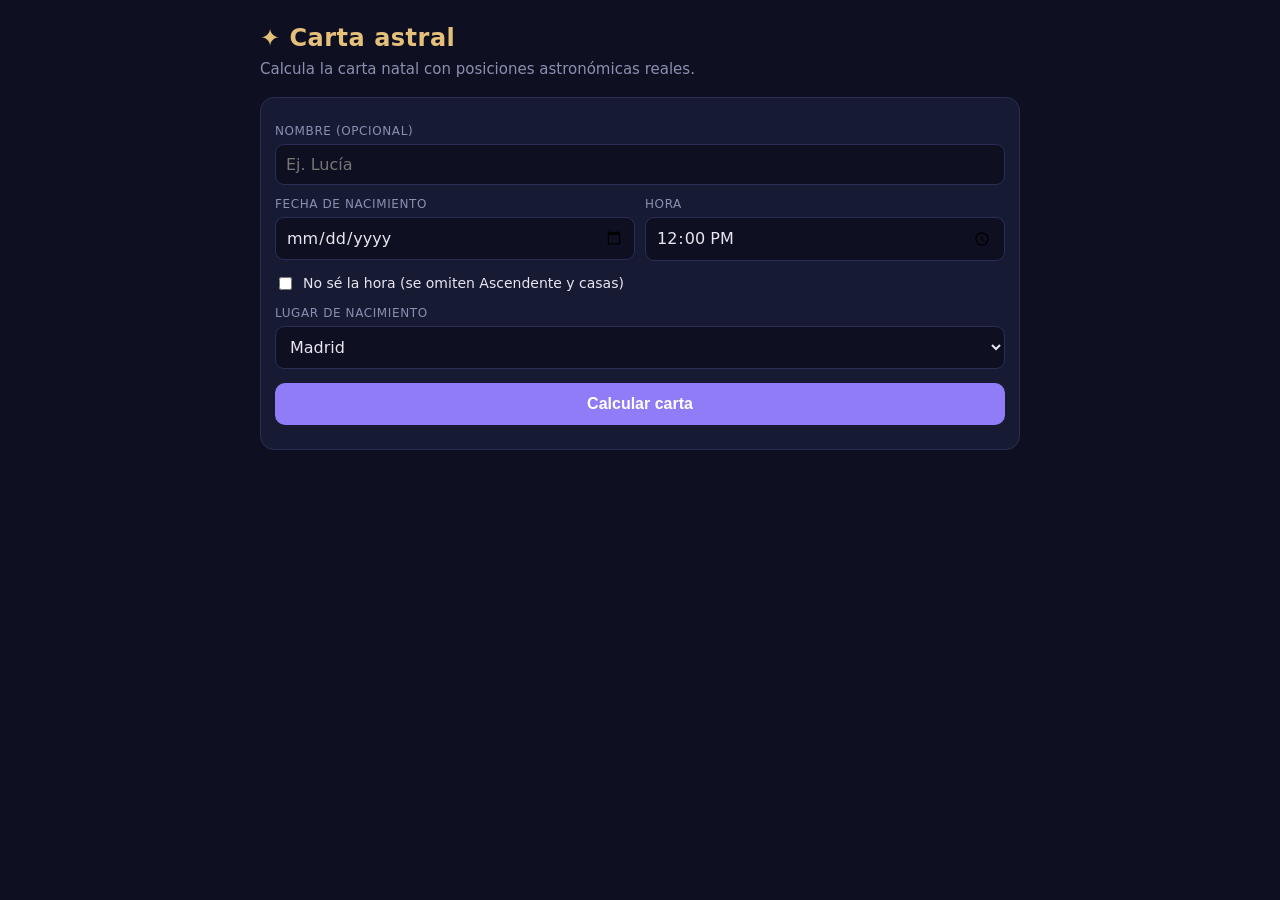
==== carta-astral/index.html @ 79985db4 "Añadir app de carta astral en /carta-astral Página estática autocontenida: cálculo de planetas, casa" ====
<!DOCTYPE html>
<html lang="es">
<head>
<meta charset="utf-8">
<meta name="viewport" content="width=device-width, initial-scale=1">
<title>Carta astral</title>
<style>
:root{--bg:#0e1022;--panel:#171a33;--line:#2a2e55;--text:#e8e6f0;--muted:#8b8fb0;--gold:#e5c07b;--accent:#8f7cf6}
*{box-sizing:border-box}
body{margin:0;background:var(--bg);color:var(--text);font:15px/1.5 system-ui,-apple-system,"Segoe UI",sans-serif;padding:16px 14px 40px}
.wrap{max-width:760px;margin:0 auto}
h1{font-size:24px;margin:4px 0 2px;color:var(--gold);letter-spacing:.5px}
.sub{color:var(--muted);margin:0 0 16px}
.card{background:var(--panel);border:1px solid var(--line);border-radius:14px;padding:14px;margin-bottom:14px}
label{display:block;font-size:12px;color:var(--muted);margin:10px 0 4px;text-transform:uppercase;letter-spacing:.6px}
input,select{width:100%;background:#0e1022;color:var(--text);border:1px solid var(--line);border-radius:9px;padding:10px;font-size:16px;font-family:inherit}
.row{display:grid;grid-template-columns:1fr 1fr;gap:10px}
.row3{display:grid;grid-template-columns:1fr 1fr 1fr;gap:10px}
.chk{display:flex;align-items:center;gap:8px;margin-top:12px;color:var(--text);font-size:14px;text-transform:none;letter-spacing:0}
.chk input{width:auto}
button{background:var(--accent);color:#fff;border:0;border-radius:10px;padding:12px 16px;font-size:16px;font-weight:600;width:100%;margin-top:14px;cursor:pointer}
button.ghost{background:transparent;border:1px solid var(--line);color:var(--text);font-weight:500;margin-top:8px}
.err{color:#ff8f8f;margin-top:10px;font-size:14px}
#out{display:none}
svg{width:100%;height:auto;display:block}
h2{font-size:15px;color:var(--gold);margin:0 0 8px;text-transform:uppercase;letter-spacing:.8px}
.big3{display:grid;gap:10px}
.big3 div b{color:var(--gold)}
table{width:100%;border-collapse:collapse;font-size:14px}
td,th{padding:6px 4px;border-bottom:1px solid var(--line);text-align:left}
th{color:var(--muted);font-weight:500;font-size:12px}
.g{font-family:"Segoe UI Symbol","Apple Symbols","Noto Sans Symbols","Noto Sans Symbols 2",system-ui,sans-serif;font-size:18px;color:var(--gold)}
.note{color:var(--muted);font-size:13px}
.ai h3{color:var(--gold);font-size:15px;margin:16px 0 4px}
.ai p{margin:0 0 8px}
.ai strong{color:#fff}
button:disabled{opacity:.6;cursor:default}
.asp{display:flex;justify-content:space-between;padding:5px 0;border-bottom:1px solid var(--line);font-size:14px}
</style>
</head>
<body>
<div class="wrap">
  <h1>✦ Carta astral</h1>
  <p class="sub">Calcula la carta natal con posiciones astronómicas reales.</p>

  <form id="f" class="card" autocomplete="off">
    <label for="name">Nombre (opcional)</label>
    <input id="name" type="text" placeholder="Ej. Lucía">
    <div class="row">
      <div><label for="date">Fecha de nacimiento</label><input id="date" type="date" required></div>
      <div><label for="time">Hora</label><input id="time" type="time" value="12:00"></div>
    </div>
    <label class="chk"><input id="notime" type="checkbox"> No sé la hora (se omiten Ascendente y casas)</label>
    <label for="city">Lugar de nacimiento</label>
    <select id="city"></select>
    <div id="manual" style="display:none">
      <div class="row3">
        <div><label for="lat">Latitud</label><input id="lat" type="number" step="any" placeholder="40.4168"></div>
        <div><label for="lon">Longitud</label><input id="lon" type="number" step="any" placeholder="-3.7038"></div>
        <div><label for="tz">Zona horaria</label><input id="tz" type="text" value="Europe/Madrid"></div>
      </div>
      <p class="note">Latitud/longitud en grados decimales (Este y Norte positivos). Zona horaria en formato IANA, p. ej. America/Mexico_City.</p>
    </div>
    <button type="submit">Calcular carta</button>
    <div id="err" class="err"></div>
  </form>

  <div id="out">
    <div class="card"><h2 id="title">Carta natal</h2><div id="meta" class="note"></div><div id="wheel"></div></div>
    <div class="card"><h2>Lo esencial</h2><div id="big3" class="big3"></div></div>
    <div class="card"><h2>Planetas</h2><div id="ptable"></div></div>
    <div class="card" id="hcard"><h2>Casas (Placidus)</h2><div id="htable"></div></div>
    <div class="card"><h2>Aspectos</h2><div id="aspects"></div></div>
    <div class="card" id="aicard" style="display:none">
      <h2>✦ Interpretación de Claude</h2>
      <div id="aitext" class="ai"></div>
      <button id="aibtn" type="button">Interpretar mi carta con Claude</button>
      <p class="note">Texto generado por IA a partir de las posiciones calculadas. Orientativo y de entretenimiento.</p>
    </div>
    <button class="ghost" id="copy" type="button">Copiar resumen</button>
    <p class="note" style="margin-top:14px">Hecho con efemérides astronómicas (Astronomy Engine). Nodo norte medio. Como entretenimiento: las interpretaciones son orientativas.</p>
  </div>
</div>

<script>
/*
 MIT


    Astronomy library for JavaScript (browser and Node.js).
    https://github.com/cosinekitty/astronomy

    MIT License

    Copyright (c) 2019-2023 Don Cross <cosinekitty@gmail.com>

    Permission is hereby granted, free of charge, to any person obtaining a copy
    of this software and associated documentation files (the "Software"), to deal
    in the Software without restriction, including without limitation the rights
    to use, copy, modify, merge, publish, distribute, sublicense, and/or sell
    copies of the Software, and to permit persons to whom the Software is
    furnished to do so, subject to the following conditions:

    The above copyright notice and this permission notice shall be included in all
    copies or substantial portions of the Software.

    THE SOFTWARE IS PROVIDED "AS IS", WITHOUT WARRANTY OF ANY KIND, EXPRESS OR
    IMPLIED, INCLUDING BUT NOT LIMITED TO THE WARRANTIES OF MERCHANTABILITY,
    FITNESS FOR A PARTICULAR PURPOSE AND NONINFRINGEMENT. IN NO EVENT SHALL THE
    AUTHORS OR COPYRIGHT HOLDERS BE LIABLE FOR ANY CLAIM, DAMAGES OR OTHER
    LIABILITY, WHETHER IN AN ACTION OF CONTRACT, TORT OR OTHERWISE, ARISING FROM,
    OUT OF OR IN CONNECTION WITH THE SOFTWARE OR THE USE OR OTHER DEALINGS IN THE
    SOFTWARE.
*/
var $jscomp=$jscomp||{};$jscomp.scope={};$jscomp.createTemplateTagFirstArg=function(r){return r.raw=r};$jscomp.createTemplateTagFirstArgWithRaw=function(r,u){r.raw=u;return r};$jscomp.arrayIteratorImpl=function(r){var u=0;return function(){return u<r.length?{done:!1,value:r[u++]}:{done:!0}}};$jscomp.arrayIterator=function(r){return{next:$jscomp.arrayIteratorImpl(r)}};$jscomp.makeIterator=function(r){var u="undefined"!=typeof Symbol&&Symbol.iterator&&r[Symbol.iterator];return u?u.call(r):$jscomp.arrayIterator(r)};
$jscomp.getGlobal=function(r){r=["object"==typeof globalThis&&globalThis,r,"object"==typeof window&&window,"object"==typeof self&&self,"object"==typeof global&&global];for(var u=0;u<r.length;++u){var e=r[u];if(e&&e.Math==Math)return e}throw Error("Cannot find global object");};$jscomp.global=$jscomp.getGlobal(this);$jscomp.ASSUME_ES5=!1;$jscomp.ASSUME_NO_NATIVE_MAP=!1;$jscomp.ASSUME_NO_NATIVE_SET=!1;$jscomp.SIMPLE_FROUND_POLYFILL=!1;$jscomp.ISOLATE_POLYFILLS=!1;$jscomp.FORCE_POLYFILL_PROMISE=!1;
$jscomp.FORCE_POLYFILL_PROMISE_WHEN_NO_UNHANDLED_REJECTION=!1;$jscomp.defineProperty=$jscomp.ASSUME_ES5||"function"==typeof Object.defineProperties?Object.defineProperty:function(r,u,e){if(r==Array.prototype||r==Object.prototype)return r;r[u]=e.value;return r};$jscomp.IS_SYMBOL_NATIVE="function"===typeof Symbol&&"symbol"===typeof Symbol("x");$jscomp.TRUST_ES6_POLYFILLS=!$jscomp.ISOLATE_POLYFILLS||$jscomp.IS_SYMBOL_NATIVE;$jscomp.polyfills={};$jscomp.propertyToPolyfillSymbol={};
$jscomp.POLYFILL_PREFIX="$jscp$";var $jscomp$lookupPolyfilledValue=function(r,u){var e=$jscomp.propertyToPolyfillSymbol[u];if(null==e)return r[u];e=r[e];return void 0!==e?e:r[u]};$jscomp.polyfill=function(r,u,e,C){u&&($jscomp.ISOLATE_POLYFILLS?$jscomp.polyfillIsolated(r,u,e,C):$jscomp.polyfillUnisolated(r,u,e,C))};
$jscomp.polyfillUnisolated=function(r,u,e,C){e=$jscomp.global;r=r.split(".");for(C=0;C<r.length-1;C++){var A=r[C];if(!(A in e))return;e=e[A]}r=r[r.length-1];C=e[r];u=u(C);u!=C&&null!=u&&$jscomp.defineProperty(e,r,{configurable:!0,writable:!0,value:u})};
$jscomp.polyfillIsolated=function(r,u,e,C){var A=r.split(".");r=1===A.length;C=A[0];C=!r&&C in $jscomp.polyfills?$jscomp.polyfills:$jscomp.global;for(var w=0;w<A.length-1;w++){var Q=A[w];if(!(Q in C))return;C=C[Q]}A=A[A.length-1];e=$jscomp.IS_SYMBOL_NATIVE&&"es6"===e?C[A]:null;u=u(e);null!=u&&(r?$jscomp.defineProperty($jscomp.polyfills,A,{configurable:!0,writable:!0,value:u}):u!==e&&(void 0===$jscomp.propertyToPolyfillSymbol[A]&&($jscomp.propertyToPolyfillSymbol[A]=$jscomp.IS_SYMBOL_NATIVE?$jscomp.global.Symbol(A):
$jscomp.POLYFILL_PREFIX+A),$jscomp.defineProperty(C,$jscomp.propertyToPolyfillSymbol[A],{configurable:!0,writable:!0,value:u})))};$jscomp.polyfill("Math.log10",function(r){return r?r:function(u){return Math.log(u)/Math.LN10}},"es6","es3");$jscomp.polyfill("Number.isFinite",function(r){return r?r:function(u){return"number"!==typeof u?!1:!isNaN(u)&&Infinity!==u&&-Infinity!==u}},"es6","es3");
$jscomp.polyfill("Math.hypot",function(r){return r?r:function(u){if(2>arguments.length)return arguments.length?Math.abs(arguments[0]):0;var e,C,A;for(e=A=0;e<arguments.length;e++)A=Math.max(A,Math.abs(arguments[e]));if(1E100<A||1E-100>A){if(!A)return A;for(e=C=0;e<arguments.length;e++){var w=Number(arguments[e])/A;C+=w*w}return Math.sqrt(C)*A}for(e=C=0;e<arguments.length;e++)w=Number(arguments[e]),C+=w*w;return Math.sqrt(C)}},"es6","es3");
$jscomp.polyfill("Number.MAX_SAFE_INTEGER",function(){return 9007199254740991},"es6","es3");$jscomp.polyfill("Number.isInteger",function(r){return r?r:function(u){return Number.isFinite(u)?u===Math.floor(u):!1}},"es6","es3");$jscomp.polyfill("Number.isSafeInteger",function(r){return r?r:function(u){return Number.isInteger(u)&&Math.abs(u)<=Number.MAX_SAFE_INTEGER}},"es6","es3");
$jscomp.polyfill("Math.cbrt",function(r){return r?r:function(u){if(0===u)return u;u=Number(u);var e=Math.pow(Math.abs(u),1/3);return 0>u?-e:e}},"es6","es3");
(function(r){"object"===typeof exports&&"undefined"!==typeof module?module.exports=r():"function"===typeof define&&define.amd?define([],r):("undefined"!==typeof window?window:"undefined"!==typeof global?global:"undefined"!==typeof self?self:this).Astronomy=r()})(function(){return function(){function r(u,e,C){function A(N,T){if(!e[N]){if(!u[N]){var ka="function"==typeof require&&require;if(!T&&ka)return ka(N,!0);if(w)return w(N,!0);T=Error("Cannot find module '"+N+"'");throw T.code="MODULE_NOT_FOUND",
T;}T=e[N]={exports:{}};u[N][0].call(T.exports,function(sa){return A(u[N][1][sa]||sa)},T,T.exports,r,u,e,C)}return e[N].exports}for(var w="function"==typeof require&&require,Q=0;Q<C.length;Q++)A(C[Q]);return A}return r}()({1:[function(r,u,e){function C(a){switch(a){case m.Sun:return 2.959122082855911E-4;case m.Mercury:return 4.912547451450812E-11;case m.Venus:return 7.243452486162703E-10;case m.Earth:return 8.887692390113509E-10;case m.Moon:return 1.093189565989891E-11;case m.EMB:return 8.997011346712498E-10;
case m.Mars:return 9.549535105779258E-11;case m.Jupiter:return 2.825345909524226E-7;case m.Saturn:return 8.459715185680659E-8;case m.Uranus:return 1.292024916781969E-8;case m.Neptune:return 1.524358900784276E-8;case m.Pluto:return 2.18869976542597E-12;default:throw"Do not know mass product for body: "+a;}}function A(a){if(!0!==a&&!1!==a)throw console.trace(),"Value is not boolean: "+a;return a}function w(a){if(!Number.isFinite(a))throw console.trace(),"Value is not a finite number: "+a;return a}function Q(a){return a-
Math.floor(a)}function N(a,b){var c=a.x*a.x+a.y*a.y+a.z*a.z;if(1E-8>Math.abs(c))throw"AngleBetween: first vector is too short.";var d=b.x*b.x+b.y*b.y+b.z*b.z;if(1E-8>Math.abs(d))throw"AngleBetween: second vector is too short.";a=(a.x*b.x+a.y*b.y+a.z*b.z)/Math.sqrt(c*d);return-1>=a?180:1<=a?0:e.RAD2DEG*Math.acos(a)}function T(a){a=ld.indexOf(a);return 0<=a?md[a]:null}function ka(a){return(a=T(a))&&0<a.dist?a:null}function sa(a){var b=2E3+(a-14)/365.24217;if(-500>b)return a=(b-1820)/100,-20+32*a*a;
if(500>b){a=b/100;b=a*a;var c=a*b;return 10583.6-1014.41*a+33.78311*b-5.952053*c-.1798452*b*b+.022174192*b*c+.0090316521*c*c}if(1600>b)return a=(b-1E3)/100,b=a*a,c=a*b,1574.2-556.01*a+71.23472*b+.319781*c-.8503463*b*b-.005050998*b*c+.0083572073*c*c;if(1700>b)return a=b-1600,b=a*a,120-.9808*a-.01532*b+a*b/7129;if(1800>b)return a=b-1700,b=a*a,8.83+.1603*a-.0059285*b+1.3336E-4*a*b-b*b/1174E3;if(1860>b){a=b-1800;b=a*a;c=a*b;var d=b*b;return 13.72-.332447*a+.0068612*b+.0041116*c-3.7436E-4*d+1.21272E-5*
b*c-1.699E-7*c*c+8.75E-10*c*d}if(1900>b)return a=b-1860,b=a*a,c=a*b,7.62+.5737*a-.251754*b+.01680668*c-4.473624E-4*b*b+b*c/233174;if(1920>b)return a=b-1900,b=a*a,-2.79+1.494119*a-.0598939*b+.0061966*a*b-1.97E-4*b*b;if(1941>b)return a=b-1920,b=a*a,21.2+.84493*a-.0761*b+.0020936*a*b;if(1961>b)return a=b-1950,b=a*a,29.07+.407*a-b/233+a*b/2547;if(1986>b)return a=b-1975,b=a*a,45.45+1.067*a-b/260-a*b/718;if(2005>b)return a=b-2E3,b=a*a,c=a*b,63.86+.3345*a-.060374*b+.0017275*c+6.51814E-4*b*b+2.373599E-5*
b*c;if(2050>b)return a=b-2E3,62.92+.32217*a+.005589*a*a;if(2150>b)return a=(b-1820)/100,-20+32*a*a-.5628*(2150-b);a=(b-1820)/100;return-20+32*a*a}function Vb(a){return a+Wb(a)/86400}function v(a){return a instanceof O?a:new O(a)}function Xb(a){a=a.tt/36525;return(((((-4.34E-8*a-5.76E-7)*a+.0020034)*a-1.831E-4)*a-46.836769)*a+84381.406)/3600}function da(a){if(!$a||1E-6<Math.abs($a.tt-a.tt)){var b=a.tt/36525;var c=(1287104.79305+1.295965810481E8*b)%1296E3*4.84813681109536E-6;var d=(335779.526232+1.7395272628478E9*
b)%1296E3*4.84813681109536E-6,f=(450160.398036-6962890.5431*b)%1296E3*4.84813681109536E-6,g=Math.sin(f),h=Math.cos(f),l=(-172064161-174666*b)*g+33386*h,k=(92052331+9086*b)*h+15377*g;h=2*(d-(1072260.70369+1.602961601209E9*b)%1296E3*4.84813681109536E-6+f);g=Math.sin(h);h=Math.cos(h);l+=(-13170906-1675*b)*g-13696*h;k+=(5730336-3015*b)*h-4587*g;h=2*(d+f);g=Math.sin(h);h=Math.cos(h);l+=(-2276413-234*b)*g+2796*h;k+=(978459-485*b)*h+1374*g;h=2*f;g=Math.sin(h);h=Math.cos(h);l+=(2074554+207*b)*g-698*h;k+=
(-897492+470*b)*h-291*g;g=Math.sin(c);h=Math.cos(c);c=-1.35E-4+1E-7*(l+((1475877-3633*b)*g+11817*h));b=3.88E-4+1E-7*(k+((73871-184*b)*h-1924*g));g=Xb(a);$a={tt:a.tt,dpsi:c,deps:b,ee:c*Math.cos(g*e.DEG2RAD)/15,mobl:g,tobl:g+b/3600}}return $a}function Yb(a,b){var c=a*e.DEG2RAD;a=Math.cos(c);c=Math.sin(c);return[b[0],b[1]*a-b[2]*c,b[1]*c+b[2]*a]}function ea(a){function b(D,G,P,fa){for(var L=[],ta=0;ta<=G-D;++ta){var ua=L,ub=ua.push,vb,Zb=P,nd=fa,$b=[];for(vb=0;vb<=nd-Zb;++vb)$b.push(0);ub.call(ua,{min:Zb,
array:$b})}return{min:D,array:L}}function c(D,G,P){D=D.array[G-D.min];return D.array[P-D.min]}function d(D,G,P){D=y.array[D-y.min];D.array[G-D.min]=P}function f(D,G,P){D=x.array[D-x.min];D.array[G-D.min]=P}function g(D,G,P,fa,L){L(D*P-G*fa,G*P+D*fa)}function h(D){return Math.sin(U*D)}function l(D,G,P,fa){var L={x:1,y:0};D=[0,D,G,P,fa];for(G=1;4>=G;++G)0!==D[G]&&g(L.x,L.y,c(y,D[G],G),c(x,D[G],G),function(ta,ua){return L.x=ta,L.y=ua});return L}function k(D,G,P,fa,L,ta,ua,ub){L=l(L,ta,ua,ub);q+=D*L.y;
t+=G*L.y;ab+=P*L.x;va+=fa*L.x}++e.CalcMoonCount;a=a.tt/36525;var n,p,q,t,y=b(-6,6,1,4),x=b(-6,6,1,4);var z=a*a;var ab=t=q=0;var va=3422.7;var la=h(.19833+.05611*a);var ha=h(.27869+.04508*a);var V=h(.16827-.36903*a);var ba=h(.34734-5.37261*a);var La=h(.10498-5.37899*a);var bb=h(.42681-.41855*a),od=h(.14943-5.37511*a);var cb=.84*la+.31*ha+14.27*V+7.26*ba+.28*La+.24*bb;var wb=2.94*la+.31*ha+14.27*V+9.34*ba+1.12*La+.83*bb;var db=-6.4*la-1.89*bb;ha=.21*la+.31*ha+14.27*V-88.7*ba-15.3*La+.24*bb-1.86*od;
V=cb-db;la=-3.332E-6*h(.59734-5.37261*a)-5.39E-7*h(.35498-5.37899*a)-6.4E-8*h(.39943-5.37511*a);cb=U*Q(.60643382+1336.85522467*a-3.13E-6*z)+cb/ia;wb=U*Q(.37489701+1325.55240982*a+2.565E-5*z)+wb/ia;db=U*Q(.99312619+99.99735956*a-4.4E-7*z)+db/ia;ha=U*Q(.25909118+1342.2278298*a-8.92E-6*z)+ha/ia;La=U*Q(.82736186+1236.85308708*a-3.97E-6*z)+V/ia;for(n=1;4>=n;++n){switch(n){case 1:V=wb;z=4;ba=1.000002208;break;case 2:V=db;z=3;ba=.997504612-.002495388*a;break;case 3:V=ha;z=4;ba=1.000002708+139.978*la;break;
case 4:V=La;z=6;ba=1;break;default:throw"Internal error: I = "+n;}d(0,n,1);d(1,n,Math.cos(V)*ba);f(0,n,0);f(1,n,Math.sin(V)*ba);for(p=2;p<=z;++p)g(c(y,p-1,n),c(x,p-1,n),c(y,1,n),c(x,1,n),function(D,G){return d(p,n,D),f(p,n,G)});for(p=1;p<=z;++p)d(-p,n,c(y,p,n)),f(-p,n,-c(x,p,n))}k(13.902,14.06,-.001,.2607,0,0,0,4);k(.403,-4.01,.394,.0023,0,0,0,3);k(2369.912,2373.36,.601,28.2333,0,0,0,2);k(-125.154,-112.79,-.725,-.9781,0,0,0,1);k(1.979,6.98,-.445,.0433,1,0,0,4);k(191.953,192.72,.029,3.0861,1,0,0,2);
k(-8.466,-13.51,.455,-.1093,1,0,0,1);k(22639.5,22609.07,.079,186.5398,1,0,0,0);k(18.609,3.59,-.094,.0118,1,0,0,-1);k(-4586.465,-4578.13,-.077,34.3117,1,0,0,-2);k(3.215,5.44,.192,-.0386,1,0,0,-3);k(-38.428,-38.64,.001,.6008,1,0,0,-4);k(-.393,-1.43,-.092,.0086,1,0,0,-6);k(-.289,-1.59,.123,-.0053,0,1,0,4);k(-24.42,-25.1,.04,-.3,0,1,0,2);k(18.023,17.93,.007,.1494,0,1,0,1);k(-668.146,-126.98,-1.302,-.3997,0,1,0,0);k(.56,.32,-.001,-.0037,0,1,0,-1);k(-165.145,-165.06,.054,1.9178,0,1,0,-2);k(-1.877,-6.46,
-.416,.0339,0,1,0,-4);k(.213,1.02,-.074,.0054,2,0,0,4);k(14.387,14.78,-.017,.2833,2,0,0,2);k(-.586,-1.2,.054,-.01,2,0,0,1);k(769.016,767.96,.107,10.1657,2,0,0,0);k(1.75,2.01,-.018,.0155,2,0,0,-1);k(-211.656,-152.53,5.679,-.3039,2,0,0,-2);k(1.225,.91,-.03,-.0088,2,0,0,-3);k(-30.773,-34.07,-.308,.3722,2,0,0,-4);k(-.57,-1.4,-.074,.0109,2,0,0,-6);k(-2.921,-11.75,.787,-.0484,1,1,0,2);k(1.267,1.52,-.022,.0164,1,1,0,1);k(-109.673,-115.18,.461,-.949,1,1,0,0);k(-205.962,-182.36,2.056,1.4437,1,1,0,-2);k(.233,
.36,.012,-.0025,1,1,0,-3);k(-4.391,-9.66,-.471,.0673,1,1,0,-4);k(.283,1.53,-.111,.006,1,-1,0,4);k(14.577,31.7,-1.54,.2302,1,-1,0,2);k(147.687,138.76,.679,1.1528,1,-1,0,0);k(-1.089,.55,.021,0,1,-1,0,-1);k(28.475,23.59,-.443,-.2257,1,-1,0,-2);k(-.276,-.38,-.006,-.0036,1,-1,0,-3);k(.636,2.27,.146,-.0102,1,-1,0,-4);k(-.189,-1.68,.131,-.0028,0,2,0,2);k(-7.486,-.66,-.037,-.0086,0,2,0,0);k(-8.096,-16.35,-.74,.0918,0,2,0,-2);k(-5.741,-.04,0,-9E-4,0,0,2,2);k(.255,0,0,0,0,0,2,1);k(-411.608,-.2,0,-.0124,0,0,
2,0);k(.584,.84,0,.0071,0,0,2,-1);k(-55.173,-52.14,0,-.1052,0,0,2,-2);k(.254,.25,0,-.0017,0,0,2,-3);k(.025,-1.67,0,.0031,0,0,2,-4);k(1.06,2.96,-.166,.0243,3,0,0,2);k(36.124,50.64,-1.3,.6215,3,0,0,0);k(-13.193,-16.4,.258,-.1187,3,0,0,-2);k(-1.187,-.74,.042,.0074,3,0,0,-4);k(-.293,-.31,-.002,.0046,3,0,0,-6);k(-.29,-1.45,.116,-.0051,2,1,0,2);k(-7.649,-10.56,.259,-.1038,2,1,0,0);k(-8.627,-7.59,.078,-.0192,2,1,0,-2);k(-2.74,-2.54,.022,.0324,2,1,0,-4);k(1.181,3.32,-.212,.0213,2,-1,0,2);k(9.703,11.67,-.151,
.1268,2,-1,0,0);k(-.352,-.37,.001,-.0028,2,-1,0,-1);k(-2.494,-1.17,-.003,-.0017,2,-1,0,-2);k(.36,.2,-.012,-.0043,2,-1,0,-4);k(-1.167,-1.25,.008,-.0106,1,2,0,0);k(-7.412,-6.12,.117,.0484,1,2,0,-2);k(-.311,-.65,-.032,.0044,1,2,0,-4);k(.757,1.82,-.105,.0112,1,-2,0,2);k(2.58,2.32,.027,.0196,1,-2,0,0);k(2.533,2.4,-.014,-.0212,1,-2,0,-2);k(-.344,-.57,-.025,.0036,0,3,0,-2);k(-.992,-.02,0,0,1,0,2,2);k(-45.099,-.02,0,-.001,1,0,2,0);k(-.179,-9.52,0,-.0833,1,0,2,-2);k(-.301,-.33,0,.0014,1,0,2,-4);k(-6.382,-3.37,
0,-.0481,1,0,-2,2);k(39.528,85.13,0,-.7136,1,0,-2,0);k(9.366,.71,0,-.0112,1,0,-2,-2);k(.202,.02,0,0,1,0,-2,-4);k(.415,.1,0,.0013,0,1,2,0);k(-2.152,-2.26,0,-.0066,0,1,2,-2);k(-1.44,-1.3,0,.0014,0,1,-2,2);k(.384,-.04,0,0,0,1,-2,-2);k(1.938,3.6,-.145,.0401,4,0,0,0);k(-.952,-1.58,.052,-.013,4,0,0,-2);k(-.551,-.94,.032,-.0097,3,1,0,0);k(-.482,-.57,.005,-.0045,3,1,0,-2);k(.681,.96,-.026,.0115,3,-1,0,0);k(-.297,-.27,.002,-9E-4,2,2,0,-2);k(.254,.21,-.003,0,2,-2,0,-2);k(-.25,-.22,.004,.0014,1,3,0,-2);k(-3.996,
0,0,4E-4,2,0,2,0);k(.557,-.75,0,-.009,2,0,2,-2);k(-.459,-.38,0,-.0053,2,0,-2,2);k(-1.298,.74,0,4E-4,2,0,-2,0);k(.538,1.14,0,-.0141,2,0,-2,-2);k(.263,.02,0,0,1,1,2,0);k(.426,.07,0,-6E-4,1,1,-2,-2);k(-.304,.03,0,3E-4,1,-1,2,0);k(-.372,-.19,0,-.0027,1,-1,-2,2);k(.418,0,0,0,0,0,4,0);k(-.33,-.04,0,0,3,0,2,0);z=-526.069*l(0,0,1,-2).y;z+=-3.352*l(0,0,1,-4).y;z+=44.297*l(1,0,1,-2).y;z+=-6*l(1,0,1,-4).y;z+=20.599*l(-1,0,1,0).y;z+=-30.598*l(-1,0,1,-2).y;z+=-24.649*l(-2,0,1,0).y;z+=-2*l(-2,0,1,-2).y;z+=-22.571*
l(0,1,1,-2).y;z+=10.985*l(0,-1,1,-2).y;q+=.82*h(.7736-62.5512*a)+.31*h(.0466-125.1025*a)+.35*h(.5785-25.1042*a)+.66*h(.4591+1335.8075*a)+.64*h(.313-91.568*a)+1.14*h(.148+1331.2898*a)+.21*h(.5918+1056.5859*a)+.44*h(.5784+1322.8595*a)+.24*h(.2275-5.7374*a)+.28*h(.2965+2.6929*a)+.33*h(.3132+6.3368*a);a=ha+t/ia;a=(1.000002708+139.978*la)*(18518.511+1.189+ab)*Math.sin(a)-6.24*Math.sin(3*a)+z;return{geo_eclip_lon:U*Q((cb+q/ia)/U),geo_eclip_lat:Math.PI/648E3*a,distance_au:ia*pd/(.999953253*va)}}function ac(a,
b){return[a.rot[0][0]*b[0]+a.rot[1][0]*b[1]+a.rot[2][0]*b[2],a.rot[0][1]*b[0]+a.rot[1][1]*b[1]+a.rot[2][1]*b[2],a.rot[0][2]*b[0]+a.rot[1][2]*b[1]+a.rot[2][2]*b[2]]}function wa(a,b,c){b=Ma(b,c);return ac(b,a)}function Ma(a,b){a=a.tt/36525;var c=84381.406,d=((((3.337E-7*a-4.67E-7)*a-.00772503)*a+.0512623)*a-.025754)*a+c;c*=4.84813681109536E-6;var f=((((-9.51E-8*a+1.32851E-4)*a-.00114045)*a-1.0790069)*a+5038.481507)*a*4.84813681109536E-6;d*=4.84813681109536E-6;var g=((((-5.6E-8*a+1.70663E-4)*a-.00121197)*
a-2.3814292)*a+10.556403)*a*4.84813681109536E-6;a=Math.sin(c);c=Math.cos(c);var h=Math.sin(-f);f=Math.cos(-f);var l=Math.sin(-d);d=Math.cos(-d);var k=Math.sin(g),n=Math.cos(g);g=n*f-h*k*d;var p=n*h*c+k*d*f*c-a*k*l,q=n*h*a+k*d*f*a+c*k*l,t=-k*f-h*n*d,y=-k*h*c+n*d*f*c-a*n*l;k=-k*h*a+n*d*f*a+c*n*l;h*=l;n=-l*f*c-a*d;a=-l*f*a+d*c;if(b===F.Into2000)return new J([[g,p,q],[t,y,k],[h,n,a]]);if(b===F.From2000)return new J([[g,t,h],[p,y,n],[q,k,a]]);throw"Invalid precess direction";}function ca(a){if(!eb||eb.tt!==
a.tt){var b=a.tt/36525,c=15*da(a).ee,d=(.779057273264+.00273781191135448*a.ut+a.ut%1)%1*360;0>d&&(d+=360);b=((c+.014506+((((-3.68E-8*b-2.9956E-5)*b-4.4E-7)*b+1.3915817)*b+4612.156534)*b)/3600+d)%360/15;0>b&&(b+=24);eb={tt:a.tt,st:b}}return eb.st}function bc(a){a=v(a);return ca(a)}function xb(a,b){var c=a.latitude*e.DEG2RAD,d=Math.sin(c);c=Math.cos(c);var f=1/Math.hypot(c,.996647180302104*d),g=a.height/1E3,h=6378.1366*f+g;b=(15*b+a.longitude)*e.DEG2RAD;a=Math.sin(b);b=Math.cos(b);return{pos:[h*c*b/
e.KM_PER_AU,h*c*a/e.KM_PER_AU,(6335.438815127603*f+g)*d/e.KM_PER_AU],vel:[-7.292115E-5*h*c*a*86400/e.KM_PER_AU,7.292115E-5*h*c*b*86400/e.KM_PER_AU,0]}}function xa(a,b,c){b=Na(b,c);return ac(b,a)}function Na(a,b){a=da(a);var c=a.mobl*e.DEG2RAD,d=a.tobl*e.DEG2RAD,f=4.84813681109536E-6*a.dpsi;a=Math.cos(c);c=Math.sin(c);var g=Math.cos(d),h=Math.sin(d);d=Math.cos(f);var l=Math.sin(f);f=-l*a;var k=-l*c,n=l*g,p=d*a*g+c*h,q=d*c*g-a*h;l*=h;var t=d*a*h-c*g;a=d*c*h+a*g;if(b===F.From2000)return new J([[d,n,
l],[f,p,t],[k,q,a]]);if(b===F.Into2000)return new J([[d,f,k],[n,p,q],[l,t,a]]);throw"Invalid precess direction";}function fb(a,b,c){return c===F.Into2000?wa(xa(a,b,c),b,c):xa(wa(a,b,c),b,c)}function cc(a,b){var c=ca(a);b=xb(b,c).pos;return fb(b,a,F.Into2000)}function qd(a){if(!(a instanceof Array)||3!==a.length)return!1;for(var b=0;3>b;++b){if(!(a[b]instanceof Array)||3!==a[b].length)return!1;for(var c=0;3>c;++c)if(!Number.isFinite(a[b][c]))return!1}return!0}function yb(a,b){return new E(a[0],a[1],
a[2],b)}function dc(a,b){b=yb(a,b);var c=b.x*b.x+b.y*b.y,d=Math.sqrt(c+b.z*b.z);if(0===c){if(0===b.z)throw"Indeterminate sky coordinates";return new gb(0,0>b.z?-90:90,d,b)}var f=e.RAD2HOUR*Math.atan2(b.y,b.x);0>f&&(f+=24);return new gb(f,e.RAD2DEG*Math.atan2(a[2],Math.sqrt(c)),d,b)}function ya(a,b){var c=a*e.DEG2RAD;a=Math.cos(c);c=Math.sin(c);return[a*b[0]+c*b[1],a*b[1]-c*b[0],b[2]]}function hb(a,b,c,d,f){a=v(a);za(b);w(c);w(d);var g=Math.sin(b.latitude*e.DEG2RAD),h=Math.cos(b.latitude*e.DEG2RAD),
l=Math.sin(b.longitude*e.DEG2RAD),k=Math.cos(b.longitude*e.DEG2RAD);b=Math.sin(d*e.DEG2RAD);var n=Math.cos(d*e.DEG2RAD),p=Math.sin(c*e.HOUR2RAD),q=Math.cos(c*e.HOUR2RAD),t=[h*k,h*l,g];g=[-g*k,-g*l,h];l=[l,-k,0];h=-15*ca(a);a=ya(h,t);t=ya(h,g);l=ya(h,l);b=[n*q,n*p,b];p=b[0]*a[0]+b[1]*a[1]+b[2]*a[2];n=b[0]*t[0]+b[1]*t[1]+b[2]*t[2];t=b[0]*l[0]+b[1]*l[1]+b[2]*l[2];q=Math.hypot(n,t);0<q?(n=-e.RAD2DEG*Math.atan2(t,n),0>n&&(n+=360)):n=0;p=e.RAD2DEG*Math.atan2(q,p);q=d;if(f&&(d=p,f=Oa(f,90-p),p-=f,0<f&&3E-4<
p)){c=Math.sin(p*e.DEG2RAD);q=Math.cos(p*e.DEG2RAD);t=Math.sin(d*e.DEG2RAD);d=Math.cos(d*e.DEG2RAD);f=[];for(l=0;3>l;++l)f.push((b[l]-d*a[l])/t*c+a[l]*q);q=Math.hypot(f[0],f[1]);0<q?(c=e.RAD2HOUR*Math.atan2(f[1],f[0]),0>c&&(c+=24)):c=0;q=e.RAD2DEG*Math.atan2(f[2],q)}return new ec(n,90-p,c,q)}function za(a){if(!(a instanceof zb))throw"Not an instance of the Observer class: "+a;w(a.latitude);w(a.longitude);w(a.height);if(-90>a.latitude||90<a.latitude)throw"Latitude "+a.latitude+" is out of range. Must be -90..+90.";
return a}function fc(a){a=v(a).AddDays(-1/e.C_AUDAY);var b=Aa(M.Earth,a),c=$jscomp.makeIterator(fb([-b.x,-b.y,-b.z],a,F.From2000));b=c.next().value;var d=c.next().value,f=c.next().value,g=e.DEG2RAD*da(a).tobl;c=Math.cos(g);g=Math.sin(g);a=new E(b,d,f,a);return Ab(a,c,g)}function Pa(a,b,c,d,f){za(c);A(d);A(f);b=v(b);c=cc(b,c);a=W(a,b,f);a=[a.x-c[0],a.y-c[1],a.z-c[2]];if(!d)return dc(a,b);d=fb(a,b,F.From2000);return dc(d,b)}function Ab(a,b,c){var d=a.x,f=a.y*b+a.z*c;c=-a.y*c+a.z*b;var g=Math.hypot(d,
f);b=0;0<g&&(b=e.RAD2DEG*Math.atan2(f,d),0>b&&(b+=360));g=e.RAD2DEG*Math.atan2(c,g);a=new E(d,f,c,a.t);return new gc(a,g,b)}function Qa(a){var b=da(a.t),c=wa([a.x,a.y,a.z],a.t,F.From2000),d=$jscomp.makeIterator(xa(c,a.t,F.From2000));c=d.next().value;var f=d.next().value;d=d.next().value;a=new E(c,f,d,a.t);b=b.tobl*e.DEG2RAD;return Ab(a,Math.cos(b),Math.sin(b))}function Y(a){a=v(a);var b=ea(a),c=b.distance_au*Math.cos(b.geo_eclip_lat);b=[c*Math.cos(b.geo_eclip_lon),c*Math.sin(b.geo_eclip_lon),b.distance_au*
Math.sin(b.geo_eclip_lat)];b=Yb(Xb(a),b);b=wa(b,a,F.Into2000);return new E(b[0],b[1],b[2],a)}function ib(a){var b=v(a);a=ea(b);var c=a.distance_au*Math.cos(a.geo_eclip_lat),d=[c*Math.cos(a.geo_eclip_lon),c*Math.sin(a.geo_eclip_lon),a.distance_au*Math.sin(a.geo_eclip_lat)];c=da(b);d=Yb(c.mobl,d);d=xa(d,b,F.From2000);b=yb(d,b);c=c.tobl*e.DEG2RAD;b=Ab(b,Math.cos(c),Math.sin(c));return new Ba(b.elat,b.elon,a.distance_au)}function Ra(a){a=v(a);var b=a.AddDays(-1E-5),c=a.AddDays(1E-5);b=Y(b);c=Y(c);return new I((b.x+
c.x)/2,(b.y+c.y)/2,(b.z+c.z)/2,(c.x-b.x)/2E-5,(c.y-b.y)/2E-5,(c.z-b.z)/2E-5,a)}function Bb(a){a=v(a);var b=Ra(a);return new I(b.x/82.30056,b.y/82.30056,b.z/82.30056,b.vx/82.30056,b.vy/82.30056,b.vz/82.30056,a)}function ma(a,b,c){var d=1,f=0;a=$jscomp.makeIterator(a);for(var g=a.next();!g.done;g=a.next()){var h=0;g=$jscomp.makeIterator(g.value);for(var l=g.next();!l.done;l=g.next()){var k=$jscomp.makeIterator(l.value);l=k.next().value;var n=k.next().value;k=k.next().value;h+=l*Math.cos(n+b*k)}h*=d;
c&&(h%=U);f+=h;d*=b}return f}function Cb(a,b){var c=1,d=0,f=0,g=0;a=$jscomp.makeIterator(a);for(var h=a.next();!h.done;h=a.next()){var l=0,k=0;h=$jscomp.makeIterator(h.value);for(var n=h.next();!n.done;n=h.next()){var p=$jscomp.makeIterator(n.value);n=p.next().value;var q=p.next().value;p=p.next().value;q+=b*p;l+=n*p*Math.sin(q);0<g&&(k+=n*Math.cos(q))}f+=g*d*k-c*l;d=c;c*=b;++g}return f}function Db(a){return new B(a[0]+4.4036E-7*a[1]-1.90919E-7*a[2],-4.79966E-7*a[0]+.917482137087*a[1]-.397776982902*
a[2],.397776982902*a[1]+.917482137087*a[2])}function hc(a,b,c){var d=c*Math.cos(b);return[d*Math.cos(a),d*Math.sin(a),c*Math.sin(b)]}function Aa(a,b){var c=b.tt/365250,d=ma(a[0],c,!0),f=ma(a[1],c,!1);a=ma(a[2],c,!1);d=hc(d,f,a);return Db(d).ToAstroVector(b)}function Sa(a,b){var c=b/365250,d=ma(a[0],c,!0),f=ma(a[1],c,!1),g=ma(a[2],c,!1),h=Cb(a[0],c),l=Cb(a[1],c);c=Cb(a[2],c);var k=Math.cos(d),n=Math.sin(d),p=Math.cos(f),q=Math.sin(f);a=+(c*p*k)-g*q*k*l-g*p*n*h;h=+(c*p*n)-g*q*n*l+g*p*k*h;l=+(c*q)+g*
p*l;d=hc(d,f,g);f=[a/365250,h/365250,l/365250];d=Db(d);f=Db(f);return new X(b,d,f)}function jb(a,b,c,d){d/=d+2.959122082855911E-4;b=Aa(M[c],b);a.x+=d*b.x;a.y+=d*b.y;a.z+=d*b.z}function R(a,b,c,d){d/=d+2.959122082855911E-4;b=Sa(M[c],b);a.r.incr(b.r.mul(d));a.v.incr(b.v.mul(d));return b}function Ta(a,b,c){a=c.sub(a);c=a.quadrature();return a.mul(b/(c*Math.sqrt(c)))}function Ca(a,b,c,d){return new B(b.x+a*(c.x+a*d.x/2),b.y+a*(c.y+a*d.y/2),b.z+a*(c.z+a*d.z/2))}function Eb(a,b,c){return new B(b.x+a*c.x,
b.y+a*c.y,b.z+a*c.z)}function Fb(a,b){var c=a-b.tt,d=new Da(a),f=Ca(c,b.r,b.v,b.a),g=d.Acceleration(f).mean(b.a);f=Ca(c,b.r,b.v,g);b=b.v.add(g.mul(c));c=d.Acceleration(f);a=new Ua(a,f,b,c);return new ic(d,a)}function jc(a,b){a=Math.floor(a);return 0>a?0:a>=b?b-1:a}function Gb(a){var b=$jscomp.makeIterator(a);a=b.next().value;var c=$jscomp.makeIterator(b.next().value);var d=c.next().value;var f=c.next().value;c=c.next().value;var g=$jscomp.makeIterator(b.next().value);b=g.next().value;var h=g.next().value;
g=g.next().value;d=new X(a,new B(d,f,c),new B(b,h,g));a=new Da(d.tt);f=d.r.add(a.Sun.r);c=d.v.add(a.Sun.v);b=a.Acceleration(f);d=new Ua(d.tt,f,c,b);return new ic(a,d)}function kc(a,b,c){a=Gb(a);for(var d=Math.ceil((b-a.grav.tt)/c),f=0;f<d;++f)a=Fb(f+1===d?b:a.grav.tt+c,a.grav);return a}function Hb(a,b){var c=a.tt;var d=na[0][0];if(c<d||c>na[50][0])c=null;else{c=jc((c-d)/29200,50);if(!Ib[c]){d=Ib[c]=[];d[0]=Gb(na[c]).grav;d[200]=Gb(na[c+1]).grav;var f,g=d[0].tt;for(f=1;200>f;++f)d[f]=Fb(g+=146,d[f-
1]).grav;g=d[200].tt;var h=[];h[200]=d[200];for(f=199;0<f;--f)h[f]=Fb(g-=146,h[f+1]).grav;for(f=199;0<f;--f)g=f/200,d[f].r=d[f].r.mul(1-g).add(h[f].r.mul(g)),d[f].v=d[f].v.mul(1-g).add(h[f].v.mul(g)),d[f].a=d[f].a.mul(1-g).add(h[f].a.mul(g))}c=Ib[c]}if(d=c){f=jc((a.tt-d[0].tt)/146,200);c=d[f];g=d[f+1];var l=c.a.mean(g.a);f=Ca(a.tt-c.tt,c.r,c.v,l);d=Eb(a.tt-c.tt,c.v,l);h=Ca(a.tt-g.tt,g.r,g.v,l);g=Eb(a.tt-g.tt,g.v,l);l=(a.tt-c.tt)/146;c=f.mul(1-l).add(h.mul(l));d=d.mul(1-l).add(g.mul(l))}else{var k=
a.tt<na[0][0]?kc(na[0],a.tt,-146):kc(na[50],a.tt,146);c=k.grav.r;d=k.grav.v;k=k.bary}b&&(k||(k=new Da(a.tt)),c=c.sub(k.Sun.r),d=d.sub(k.Sun.v));return new I(c.x,c.y,c.z,d.x,d.y,d.z,a)}function kb(a,b){for(var c=a.tt+18262.5,d=[0,b.al[0]+c*b.al[1],0,0,0,0],f=$jscomp.makeIterator(b.a),g=f.next();!g.done;g=f.next()){var h=$jscomp.makeIterator(g.value);g=h.next().value;var l=h.next().value;h=h.next().value;d[0]+=g*Math.cos(l+c*h)}f=$jscomp.makeIterator(b.l);for(g=f.next();!g.done;g=f.next())h=$jscomp.makeIterator(g.value),
g=h.next().value,l=h.next().value,h=h.next().value,d[1]+=g*Math.sin(l+c*h);d[1]%=U;0>d[1]&&(d[1]+=U);f=$jscomp.makeIterator(b.z);for(g=f.next();!g.done;g=f.next())h=$jscomp.makeIterator(g.value),g=h.next().value,l=h.next().value,h=h.next().value,l+=c*h,d[2]+=g*Math.cos(l),d[3]+=g*Math.sin(l);f=$jscomp.makeIterator(b.zeta);for(g=f.next();!g.done;g=f.next())h=$jscomp.makeIterator(g.value),g=h.next().value,l=h.next().value,h=h.next().value,l+=c*h,d[4]+=g*Math.cos(l),d[5]+=g*Math.sin(l);f=d[0];h=d[1];
g=d[2];l=d[3];c=d[4];d=d[5];var k=Math.sqrt(b.mu/(f*f*f));b=h+g*Math.sin(h)-l*Math.cos(h);do{var n=Math.cos(b);var p=Math.sin(b);n=(h-b+g*p-l*n)/(1-g*n-l*p);b+=n}while(1E-12<=Math.abs(n));n=Math.cos(b);p=Math.sin(b);h=l*n-g*p;var q=-g*n-l*p,t=1/(1+q),y=1/(1+Math.sqrt(1-g*g-l*l));b=f*(n-g-y*l*h);h=f*(p-l+y*g*h);l=k*t*f*(-p-y*l*q);f=k*t*f*(+n+y*g*q);g=2*Math.sqrt(1-c*c-d*d);k=1-2*d*d;n=1-2*c*c;p=2*d*c;a=new I(b*k+h*p,b*p+h*n,(c*h-b*d)*g,l*k+f*p,l*p+f*n,(c*f-l*d)*g,a);return Ea(rd,a)}function Z(a,b){b=
v(b);if(a in M)return Aa(M[a],b);if(a===m.Pluto)return a=Hb(b,!0),new E(a.x,a.y,a.z,b);if(a===m.Sun)return new E(0,0,0,b);if(a===m.Moon){a=Aa(M.Earth,b);var c=Y(b);return new E(a.x+c.x,a.y+c.y,a.z+c.z,b)}if(a===m.EMB)return a=Aa(M.Earth,b),c=Y(b),new E(a.x+c.x/82.30056,a.y+c.y/82.30056,a.z+c.z/82.30056,b);if(a===m.SSB)return a=new E(0,0,0,b),jb(a,b,m.Jupiter,2.825345909524226E-7),jb(a,b,m.Saturn,8.459715185680659E-8),jb(a,b,m.Uranus,1.292024916781969E-8),jb(a,b,m.Neptune,1.524358900784276E-8),a;if(c=
ka(a))return a=new Ba(c.dec,15*c.ra,c.dist),lb(a,b);throw'HelioVector: Unknown body "'+a+'"';}function oa(a,b){var c=ka(a);if(c)return c.dist;b=v(b);return a in M?ma(M[a][2],b.tt/365250,!1):Z(a,b).Length()}function lc(a,b){for(var c=b,d=0,f=0;10>f;++f){var g=a(c);d=g.Length()/e.C_AUDAY;if(1<d)throw"Object is too distant for light-travel solver.";var h=b.AddDays(-d);d=Math.abs(h.tt-c.tt);if(1E-9>d)return g;c=h}throw"Light-travel time solver did not converge: dt = "+d;}function mc(a,b,c,d){A(d);a=v(a);
if(ka(c)){c=Z(c,a);if(d)return b=mb(b,a),d=new E(c.x-b.x,c.y-b.y,c.z-b.z,a),c=e.C_AUDAY/d.Length(),new E(d.x+b.vx/c,d.y+b.vy/c,d.z+b.vz/c,a);b=Z(b,a);return new E(c.x-b.x,c.y-b.y,c.z-b.z,a)}var f=d?new E(0,0,0,a):Z(b,a);var g=new nc(b,c,d,f);return lc(function(h){return g.Position(h)},a)}function W(a,b,c){A(c);b=v(b);switch(a){case m.Earth:return new E(0,0,0,b);case m.Moon:return Y(b);default:return a=mc(b,m.Earth,a,c),a.t=b,a}}function pa(a,b){return new I(a.r.x,a.r.y,a.r.z,a.v.x,a.v.y,a.v.z,b)}
function mb(a,b){b=v(b);switch(a){case m.Sun:return new I(0,0,0,0,0,0,b);case m.SSB:return a=new Da(b.tt),new I(-a.Sun.r.x,-a.Sun.r.y,-a.Sun.r.z,-a.Sun.v.x,-a.Sun.v.y,-a.Sun.v.z,b);case m.Mercury:case m.Venus:case m.Earth:case m.Mars:case m.Jupiter:case m.Saturn:case m.Uranus:case m.Neptune:return a=Sa(M[a],b.tt),pa(a,b);case m.Pluto:return Hb(b,!0);case m.Moon:case m.EMB:var c=Sa(M.Earth,b.tt);a=a==m.Moon?Ra(b):Bb(b);return new I(a.x+c.r.x,a.y+c.r.y,a.z+c.r.z,a.vx+c.v.x,a.vy+c.v.y,a.vz+c.v.z,b);
default:if(ka(a))return a=Z(a,b),new I(a.x,a.y,a.z,0,0,0,b);throw'HelioState: Unsupported body "'+a+'"';}}function sd(a,b,c,d,f){var g=(f+c)/2-d;c=(f-c)/2;if(0==g){if(0==c)return null;d=-d/c;if(-1>d||1<d)return null}else{d=c*c-4*g*d;if(0>=d)return null;f=Math.sqrt(d);d=(-c+f)/(2*g);f=(-c-f)/(2*g);if(-1<=d&&1>=d){if(-1<=f&&1>=f)return null}else if(-1<=f&&1>=f)d=f;else return null}return{t:a+d*b,df_dt:(2*g*d+c)/b}}function K(a,b,c,d){var f=w(d&&d.dt_tolerance_seconds||1);f=Math.abs(f/86400);var g=d&&
d.init_f1||a(b),h=d&&d.init_f2||a(c),l=NaN,k=0;d=d&&d.iter_limit||20;for(var n=!0;;){if(++k>d)throw"Excessive iteration in Search()";var p=new O(b.ut+.5*(c.ut-b.ut)),q=p.ut-b.ut;if(Math.abs(q)<f)return p;n?l=a(p):n=!0;var t=sd(p.ut,c.ut-p.ut,g,l,h);if(t){var y=v(t.t),x=a(y);if(0!==t.df_dt){if(Math.abs(x/t.df_dt)<f)return y;t=1.2*Math.abs(x/t.df_dt);if(t<q/10&&(q=y.AddDays(-t),y=y.AddDays(+t),0>(q.ut-b.ut)*(q.ut-c.ut)&&0>(y.ut-b.ut)*(y.ut-c.ut))){t=a(q);var z=a(y);if(0>t&&0<=z){g=t;h=z;b=q;c=y;l=x;
n=!1;continue}}}}if(0>g&&0<=l)c=p,h=l;else if(0>l&&0<=h)b=p,g=l;else return null}}function Fa(a){for(;-180>=a;)a+=360;for(;180<a;)a-=360;return a}function Ga(a){for(;0>a;)a+=360;for(;360<=a;)a-=360;return a}function oc(a,b,c){w(a);w(c);b=v(b);c=b.AddDays(c);return K(function(d){d=fc(d);return Fa(d.elon-a)},b,c,{dt_tolerance_seconds:.01})}function Jb(a,b,c){if(a===m.Earth||b===m.Earth)throw"The Earth does not have a longitude as seen from itself.";c=v(c);a=W(a,c,!1);a=Qa(a);b=W(b,c,!1);b=Qa(b);return Ga(a.elon-
b.elon)}function Ha(a,b){if(a==m.Earth)throw"The Earth does not have an angle as seen from itself.";var c=v(b);b=W(m.Sun,c,!0);a=W(a,c,!0);return N(b,a)}function qa(a,b){if(a===m.Sun)throw"Cannot calculate heliocentric longitude of the Sun.";a=Z(a,b);return Qa(a).elon}function nb(a,b){if(a===m.Earth)throw"The illumination of the Earth is not defined.";var c=v(b),d=Aa(M.Earth,c);if(a===m.Sun){var f=new E(-d.x,-d.y,-d.z,c);b=new E(0,0,0,c);d=0}else a===m.Moon?(f=Y(c),b=new E(d.x+f.x,d.y+f.y,d.z+f.z,
c)):(b=Z(a,b),f=new E(b.x-d.x,b.y-d.y,b.z-d.z,c)),d=N(f,b);var g=f.Length(),h=b.Length();if(a===m.Sun)var l=td+5*Math.log10(g);else if(a===m.Moon)a=d*e.DEG2RAD,l=a*a,a=-12.717+1.49*Math.abs(a)+.0431*l*l,l=a+=5*Math.log10(g/(385000.6/e.KM_PER_AU)*h);else if(a===m.Saturn){var k=d;a=Qa(f);l=28.06*e.DEG2RAD;var n=e.DEG2RAD*a.elat;a=Math.asin(Math.sin(n)*Math.cos(l)-Math.cos(n)*Math.sin(l)*Math.sin(e.DEG2RAD*a.elon-e.DEG2RAD*(169.51+3.82E-5*c.tt)));l=Math.sin(Math.abs(a));k=-9+.044*k+l*(-2.6+1.2*l)+5*
Math.log10(h*g);a*=e.RAD2DEG;l=k;k=a}else{var p=n=l=0;switch(a){case m.Mercury:a=-.6;l=4.98;n=-4.88;p=3.02;break;case m.Venus:163.6>d?(a=-4.47,l=1.03,n=.57,p=.13):(a=.98,l=-1.02);break;case m.Mars:a=-1.52;l=1.6;break;case m.Jupiter:a=-9.4;l=.5;break;case m.Uranus:a=-7.19;l=.25;break;case m.Neptune:a=-6.87;break;case m.Pluto:a=-1;l=4;break;default:throw"VisualMagnitude: unsupported body "+a;}var q=d/100;l=a+q*(l+q*(n+q*p))+5*Math.log10(h*g)}return new pc(c,l,d,h,g,f,b,k)}function Va(a){if(a===m.Earth)throw"The Earth does not have a synodic period as seen from itself.";
if(a===m.Moon)return 29.530588;var b=aa[a];if(!b)throw"Not a valid planet name: "+a;a=aa.Earth.OrbitalPeriod;return Math.abs(a/(a/b.OrbitalPeriod-1))}function Ia(a,b,c){function d(n){var p=qa(a,n);n=qa(m.Earth,n);return Fa(g*(n-p)-b)}w(b);var f=aa[a];if(!f)throw"Cannot search relative longitude because body is not a planet: "+a;if(a===m.Earth)throw"Cannot search relative longitude for the Earth (it is always 0)";var g=f.OrbitalPeriod>aa.Earth.OrbitalPeriod?1:-1;f=Va(a);c=v(c);var h=d(c);0<h&&(h-=
360);for(var l=0;100>l;++l){var k=-h/360*f;c=c.AddDays(k);if(1>86400*Math.abs(k))return c;k=h;h=d(c);30>Math.abs(k)&&k!==h&&(k/=k-h,.5<k&&2>k&&(f*=k))}throw"Relative longitude search failed to converge for "+a+" near "+c.toString()+" (error_angle = "+h+").";}function Kb(a){return Jb(m.Moon,m.Sun,a)}function Wa(a,b,c){function d(l){l=Kb(l);return Fa(l-a)}w(a);w(c);b=v(b);var f=d(b);if(0>c){0>f&&(f+=360);var g=-(29.530588*f)/360;f=g+1.5;if(f<c)return null;var h=Math.max(c,g-1.5)}else{0<f&&(f-=360);
g=-(29.530588*f)/360;h=g-1.5;if(h>c)return null;f=Math.min(c,g+1.5)}c=b.AddDays(h);b=b.AddDays(f);return K(d,c,b,{dt_tolerance_seconds:.1})}function qc(a){var b=Kb(a);b=(Math.floor(b/90)+1)%4;a=Wa(90*b,a,10);if(!a)throw"Cannot find moon quarter";return new rc(b,a)}function sc(a){if(!Number.isFinite(a)||-500>a||1E5<a)throw"Invalid elevation: "+a;if(11E3>=a){var b=288.15-.0065*a;a=101325*Math.pow(288.15/b,-5.25577)}else 2E4>=a?(b=216.65,a=22632*Math.exp(-1.5768832E-4*(a-11E3))):(b=216.65+.001*(a-2E4),
a=5474.87*Math.pow(216.65/b,34.16319));return new tc(a,b,a/b/(101325/288.15))}function Lb(a,b,c,d,f,g,h){if(0>g&&0<=h)return new ud(d,f,g,h);if(0<=g&&0>h)return null;if(17<a)throw"Excessive recursion in rise/set ascent search.";var l=f.ut-d.ut;if(1>86400*l||Math.min(Math.abs(g),Math.abs(h))>l/2*c)return null;l=new O((d.ut+f.ut)/2);var k=b(l);return Lb(1+a,b,c,d,l,g,k)||Lb(1+a,b,c,l,f,k,h)}function vd(a,b){if(-90>b||90<b)throw"Invalid geographic latitude: "+b;switch(a){case m.Moon:a=4.5;var c=8.2;
break;case m.Sun:a=.8;c=.5;break;case m.Mercury:a=-1.6;c=1;break;case m.Venus:a=-.8;c=.6;break;case m.Mars:a=-.5;c=.4;break;case m.Jupiter:case m.Saturn:case m.Uranus:case m.Neptune:case m.Pluto:a=-.2;c=.2;break;case m.Star1:case m.Star2:case m.Star3:case m.Star4:case m.Star5:case m.Star6:case m.Star7:case m.Star8:a=-.008;c=.008;break;default:throw"Body not allowed for altitude search: "+a;}b*=e.DEG2RAD;return Math.abs((360.98564540070413-a)*Math.cos(b))+Math.abs(c*Math.sin(b))}function uc(a,b,c,
d,f,g,h){function l(x){var z=Pa(a,x,b,!0,!0);x=hb(x,b,z.ra,z.dec).altitude+e.RAD2DEG*Math.asin(g/z.dist);return c*(x-h)}za(b);w(f);w(g);w(h);if(-90>h||90<h)throw"Invalid target altitude angle: "+h;for(var k=vd(a,b.latitude),n=d=v(d),p=d,q=l(n),t=q;;){0>f?(n=p.AddDays(-.42),q=l(n)):(p=n.AddDays(.42),t=l(p));var y=Lb(0,l,k,n,p,q,t);if(y){if(k=K(l,y.tx,y.ty,{dt_tolerance_seconds:.1,init_f1:y.ax,init_f2:y.ay})){if(0>f){if(k.ut<d.ut+f)return null}else if(k.ut>d.ut+f)return null;return k}throw"Rise/set search failed after finding ascent: t1="+
n+", t2="+p+", a1="+q+", a2="+t;}if(0>f){if(n.ut<d.ut+f)return null;p=n;t=q}else{if(p.ut>d.ut+f)return null;n=p;q=t}}}function vc(a,b){b=v(b);var c=Jb(a,m.Sun,b);if(180<c){var d="morning";c=360-c}else d="evening";a=Ha(a,b);return new wc(b,d,a,c)}function xc(a){function b(l){var k=l.AddDays(-5E-4);l=l.AddDays(5E-4);k=ea(k).distance_au;return(ea(l).distance_au-k)/.001}function c(l){return-b(l)}a=v(a);for(var d=b(a),f=0;59.061176>5*f;++f){var g=a.AddDays(5),h=b(g);if(0>=d*h){if(0>d||0<h){a=K(b,a,g,{init_f1:d,
init_f2:h});if(!a)throw"SearchLunarApsis INTERNAL ERROR: perigee search failed!";d=ea(a).distance_au;return new Xa(a,0,d)}if(0<d||0>h){a=K(c,a,g,{init_f1:-d,init_f2:-h});if(!a)throw"SearchLunarApsis INTERNAL ERROR: apogee search failed!";d=ea(a).distance_au;return new Xa(a,1,d)}throw"SearchLunarApsis INTERNAL ERROR: cannot classify apsis event!";}a=g;d=h}throw"SearchLunarApsis INTERNAL ERROR: could not find apsis within 2 synodic months of start date.";}function yc(a,b,c,d){for(var f=b===Ja.Apocenter?
1:-1;;){d/=9;if(d<1/1440)return c=c.AddDays(d/2),a=oa(a,c),new Xa(c,b,a);for(var g=-1,h=0,l=0;10>l;++l){var k=c.AddDays(l*d);k=f*oa(a,k);if(0==l||k>h)g=l,h=k}c=c.AddDays((g-1)*d);d*=2}}function wd(a,b){var c=b.AddDays(-30/360*aa[a].OrbitalPeriod),d=b.AddDays(.75*aa[a].OrbitalPeriod),f=c,g=c,h=-1,l=-1;d=(d.ut-c.ut)/99;for(var k=0;100>k;++k){var n=c.AddDays(k*d),p=oa(a,n);0===k?l=h=p:(p>l&&(l=p,g=n),p<h&&(h=p,f=n))}c=yc(a,0,f.AddDays(-2*d),4*d);a=yc(a,1,g.AddDays(-2*d),4*d);if(c.time.tt>=b.tt)return a.time.tt>=
b.tt&&a.time.tt<c.time.tt?a:c;if(a.time.tt>=b.tt)return a;throw"Internal error: failed to find Neptune apsis.";}function zc(a,b){function c(p){var q=p.AddDays(-5E-4);p=p.AddDays(5E-4);q=oa(a,q);return(oa(a,p)-q)/.001}function d(p){return-c(p)}b=v(b);if(a===m.Neptune||a===m.Pluto)return wd(a,b);for(var f=aa[a].OrbitalPeriod,g=f/6,h=c(b),l=0;l*g<2*f;++l){var k=b.AddDays(g),n=c(k);if(0>=h*n){f=g=void 0;if(0>h||0<n)g=c,f=Ja.Pericenter;else if(0<h||0>n)g=d,f=Ja.Apocenter;else throw"Internal error with slopes in SearchPlanetApsis";
b=K(g,b,k);if(!b)throw"Failed to find slope transition in planetary apsis search.";h=oa(a,b);return new Xa(b,f,h)}b=k;h=n}throw"Internal error: should have found planetary apsis within 2 orbital periods.";}function Ka(a){return new J([[a.rot[0][0],a.rot[1][0],a.rot[2][0]],[a.rot[0][1],a.rot[1][1],a.rot[2][1]],[a.rot[0][2],a.rot[1][2],a.rot[2][2]]])}function ja(a,b){return new J([[b.rot[0][0]*a.rot[0][0]+b.rot[1][0]*a.rot[0][1]+b.rot[2][0]*a.rot[0][2],b.rot[0][1]*a.rot[0][0]+b.rot[1][1]*a.rot[0][1]+
b.rot[2][1]*a.rot[0][2],b.rot[0][2]*a.rot[0][0]+b.rot[1][2]*a.rot[0][1]+b.rot[2][2]*a.rot[0][2]],[b.rot[0][0]*a.rot[1][0]+b.rot[1][0]*a.rot[1][1]+b.rot[2][0]*a.rot[1][2],b.rot[0][1]*a.rot[1][0]+b.rot[1][1]*a.rot[1][1]+b.rot[2][1]*a.rot[1][2],b.rot[0][2]*a.rot[1][0]+b.rot[1][2]*a.rot[1][1]+b.rot[2][2]*a.rot[1][2]],[b.rot[0][0]*a.rot[2][0]+b.rot[1][0]*a.rot[2][1]+b.rot[2][0]*a.rot[2][2],b.rot[0][1]*a.rot[2][0]+b.rot[1][1]*a.rot[2][1]+b.rot[2][1]*a.rot[2][2],b.rot[0][2]*a.rot[2][0]+b.rot[1][2]*a.rot[2][1]+
b.rot[2][2]*a.rot[2][2]]])}function lb(a,b){b=v(b);var c=a.lat*e.DEG2RAD,d=a.lon*e.DEG2RAD,f=a.dist*Math.cos(c);return new E(f*Math.cos(d),f*Math.sin(d),a.dist*Math.sin(c),b)}function Mb(a){var b=Nb(a);return new gb(b.lon/15,b.lat,b.dist,a)}function Nb(a){var b=a.x*a.x+a.y*a.y,c=Math.sqrt(b+a.z*a.z);if(0===b){if(0===a.z)throw"Zero-length vector not allowed.";var d=0;a=0>a.z?-90:90}else d=e.RAD2DEG*Math.atan2(a.y,a.x),0>d&&(d+=360),a=e.RAD2DEG*Math.atan2(a.z,Math.sqrt(b));return new Ba(a,d,c)}function Ac(a){a=
360-a;360<=a?a-=360:0>a&&(a+=360);return a}function Oa(a,b){w(b);if(-90>b||90<b)return 0;if("normal"===a||"jplhor"===a){var c=b;-1>c&&(c=-1);c=1.02/Math.tan((c+10.3/(c+5.11))*e.DEG2RAD)/60;"normal"===a&&-1>b&&(c*=(b+90)/89)}else{if(a)throw"Invalid refraction option: "+a;c=0}return c}function Bc(a,b){if(-90>b||90<b)return 0;for(var c=b-Oa(a,b);;){var d=c+Oa(a,c)-b;if(1E-14>Math.abs(d))return c-b;c-=d}}function Ya(a,b){return new E(a.rot[0][0]*b.x+a.rot[1][0]*b.y+a.rot[2][0]*b.z,a.rot[0][1]*b.x+a.rot[1][1]*
b.y+a.rot[2][1]*b.z,a.rot[0][2]*b.x+a.rot[1][2]*b.y+a.rot[2][2]*b.z,b.t)}function Ea(a,b){return new I(a.rot[0][0]*b.x+a.rot[1][0]*b.y+a.rot[2][0]*b.z,a.rot[0][1]*b.x+a.rot[1][1]*b.y+a.rot[2][1]*b.z,a.rot[0][2]*b.x+a.rot[1][2]*b.y+a.rot[2][2]*b.z,a.rot[0][0]*b.vx+a.rot[1][0]*b.vy+a.rot[2][0]*b.vz,a.rot[0][1]*b.vx+a.rot[1][1]*b.vy+a.rot[2][1]*b.vz,a.rot[0][2]*b.vx+a.rot[1][2]*b.vy+a.rot[2][2]*b.vz,b.t)}function Cc(){return new J([[1,0,0],[0,.9174821430670688,-.3977769691083922],[0,.3977769691083922,
.9174821430670688]])}function ob(a){a=v(a);var b=Ma(a,F.From2000);a=Na(a,F.From2000);return ja(b,a)}function pb(a){a=v(a);var b=Na(a,F.Into2000);a=Ma(a,F.Into2000);return ja(b,a)}function Ob(a,b){a=v(a);var c=Math.sin(b.latitude*e.DEG2RAD),d=Math.cos(b.latitude*e.DEG2RAD),f=Math.sin(b.longitude*e.DEG2RAD),g=Math.cos(b.longitude*e.DEG2RAD);b=[d*g,d*f,c];c=[-c*g,-c*f,d];f=[f,-g,0];a=-15*ca(a);b=ya(a,b);c=ya(a,c);a=ya(a,f);return new J([[c[0],a[0],b[0]],[c[1],a[1],b[1]],[c[2],a[2],b[2]]])}function Dc(a,
b){a=Ob(a,b);return Ka(a)}function Ec(a,b){a=v(a);b=Dc(a,b);a=pb(a);return ja(b,a)}function Fc(a){a=pb(a);var b=Cc();return ja(a,b)}function Gc(a){a=Fc(a);return Ka(a)}function Hc(a,b){a=v(a);var c=Gc(a);a=Ob(a,b);return ja(c,a)}function Ic(a){var b=da(v(a)).tobl*e.DEG2RAD;a=Math.cos(b);b=Math.sin(b);return new J([[1,0,0],[0,+a,+b],[0,-b,+a]])}function Jc(a){var b=da(v(a)).tobl*e.DEG2RAD;a=Math.cos(b);b=Math.sin(b);return new J([[1,0,0],[0,+a,-b],[0,+b,+a]])}function Za(a,b,c,d){var f=(d.x*c.x+d.y*
c.y+d.z*c.z)/(d.x*d.x+d.y*d.y+d.z*d.z);return new xd(b,f,e.KM_PER_AU*Math.hypot(f*d.x-c.x,f*d.y-c.y,f*d.z-c.z),695700-(1+f)*(695700-a),-695700+(1+f)*(695700+a),c,d)}function qb(a){var b=W(m.Sun,a,!0);b=new E(-b.x,-b.y,-b.z,b.t);var c=Y(a);return Za(6459,a,c,b)}function Kc(a){var b=W(m.Sun,a,!0),c=Y(a),d=new E(-c.x,-c.y,-c.z,c.t);c.x-=b.x;c.y-=b.y;c.z-=b.z;return Za(1737.4,a,d,c)}function Pb(a,b){var c=cc(a,b);b=W(m.Sun,a,!0);var d=Y(a);c=new E(c[0]-d.x,c[1]-d.y,c[2]-d.z,a);d.x-=b.x;d.y-=b.y;d.z-=
b.z;return Za(1737.4,a,c,d)}function rb(a,b,c){a=W(a,c,!0);var d=W(m.Sun,c,!0),f=new E(a.x-d.x,a.y-d.y,a.z-d.z,c);d.x=-a.x;d.y=-a.y;d.z=-a.z;return Za(b,c,d,f)}function Qb(a,b){var c=1/86400,d=b.AddDays(-c);b=b.AddDays(+c);d=a(d);return(a(b).r-d.r)/c}function yd(a){var b=a.AddDays(-.03);a=a.AddDays(.03);b=K(function(c){return Qb(qb,c)},b,a);if(!b)throw"Failed to find peak Earth shadow time.";return qb(b)}function zd(a){var b=a.AddDays(-.03);a=a.AddDays(.03);b=K(function(c){return Qb(Kc,c)},b,a);if(!b)throw"Failed to find peak Moon shadow time.";
return Kc(b)}function Ad(a,b,c){var d=c.AddDays(-1);c=c.AddDays(1);d=K(function(f){var g=1/86400,h=rb(a,b,f.AddDays(-g));return(rb(a,b,f.AddDays(+g)).r-h.r)/g},d,c);if(!d)throw"Failed to find peak planet shadow time.";return rb(a,b,d)}function Bd(a,b){function c(g){return Pb(g,b)}var d=a.AddDays(-.2),f=a.AddDays(.2);d=K(function(g){return Qb(c,g)},d,f);if(!d)throw"PeakLocalMoonShadow: search failure for search_center_time = "+a;return Pb(d,b)}function Rb(a,b,c){var d=c/1440;c=a.AddDays(-d);d=a.AddDays(+d);
c=K(function(f){return-(qb(f).r-b)},c,a);a=K(function(f){return+(qb(f).r-b)},a,d);if(!c||!a)throw"Failed to find shadow semiduration";return 720*(a.ut-c.ut)}function Sb(a){a=ea(a);return e.RAD2DEG*a.geo_eclip_lat}function Lc(a,b,c){if(0>=a)throw"Radius of first disc must be positive.";if(0>=b)throw"Radius of second disc must be positive.";if(0>c)throw"Distance between discs is not allowed to be negative.";if(c>=a+b)return 0;if(0==c)return a<=b?1:b*b/(a*a);var d=(a*a-b*b+c*c)/(2*c),f=a*a-d*d;if(0>=
f)return a<=b?1:b*b/(a*a);f=Math.sqrt(f);return(a*a*Math.acos(d/a)-d*f+(b*b*Math.acos((c-d)/b)-(c-d)*f))/(Math.PI*a*a)}function Mc(a,b){var c=new E(a.x+b.x,a.y+b.y,a.z+b.z,a.t);a=Math.asin(Nc/c.Length());var d=Math.asin(Cd/b.Length());b=N(b,c);b=Lc(a,d,b*e.DEG2RAD);return Math.min(.9999,b)}function Oc(a){a=v(a);for(var b=0;12>b;++b){var c=Wa(180,a,40);if(!c)throw"Cannot find full moon.";a=Sb(c);if(1.8>Math.abs(a)&&(a=yd(c),a.r<a.p+1737.4)){b=S.Penumbral;var d=c=0,f=0,g=Rb(a.time,a.p+1737.4,200);a.r<
a.k+1737.4&&(b=S.Partial,f=Rb(a.time,a.k+1737.4,g),a.r+1737.4<a.k?(b=S.Total,c=1,d=Rb(a.time,a.k-1737.4,f)):c=Lc(1737.4,a.k,a.r));return new Pc(b,c,a.time,g,f,d)}a=c.AddDays(10)}throw"Failed to find lunar eclipse within 12 full moons.";}function Qc(a){a=v(a);var b;for(b=0;12>b;++b){var c=Wa(0,a,40);if(!c)throw"Cannot find new moon";a=Sb(c);if(1.8>Math.abs(a)&&(a=zd(c),a.r<a.p+6371)){var d=void 0,f=void 0,g=S.Partial;b=a.time;c=a.r;var h=ob(a.time),l=Ya(h,a.dir),k=Ya(h,a.target);l.x*=e.KM_PER_AU;l.y*=
e.KM_PER_AU;l.z*=e.KM_PER_AU/.996647180302104;k.x*=e.KM_PER_AU;k.y*=e.KM_PER_AU;k.z*=e.KM_PER_AU/.996647180302104;var n=l.x*l.x+l.y*l.y+l.z*l.z,p=-2*(l.x*k.x+l.y*k.y+l.z*k.z),q=p*p-4*n*(k.x*k.x+k.y*k.y+k.z*k.z-4.068062648825956E7);if(0<q){f=(-p-Math.sqrt(q))/(2*n);g=f*l.x-k.x;n=f*l.y-k.y;l=.996647180302104*(f*l.z-k.z);f=.9933056020041345*Math.hypot(g,n);f=0==f?0<l?90:-90:e.RAD2DEG*Math.atan(l/f);d=ca(b);d=(e.RAD2DEG*Math.atan2(n,g)-15*d)%360;-180>=d?d+=360:180<d&&(d-=360);h=Ka(h);l=new E(g/e.KM_PER_AU,
n/e.KM_PER_AU,l/e.KM_PER_AU,a.time);l=Ya(h,l);l.x+=a.target.x;l.y+=a.target.y;l.z+=a.target.z;h=Za(1736,a.time,l,a.dir);if(1E-9<h.r||0>h.r)throw"Unexpected shadow distance from geoid intersection = "+h.r;g=.014<h.k?S.Total:S.Annular;a=g===S.Total?1:Mc(a.dir,l)}else a=void 0;return new Rc(g,a,b,c,f,d)}a=c.AddDays(10)}throw"Failed to find solar eclipse within 12 full moons.";}function Sc(a){return a.p-a.r}function Tc(a){return Math.abs(a.k)-a.r}function sb(a,b,c,d,f){d=K(function(g){g=Pb(g,a);return b*
c(g)},d,f);if(!d)throw"Local eclipse transition search failed.";return Uc(a,d)}function Uc(a,b){var c=Pa(m.Sun,b,a,!0,!0);a=hb(b,a,c.ra,c.dec,"normal").altitude;return new Vc(b,a)}function Wc(a,b){a=v(a);for(za(b);;){a=Wa(0,a,40);if(!a)throw"Cannot find next new moon";var c=Sb(a);if(1.8>Math.abs(c)){var d=Bd(a,b);if(d.r<d.p){var f=c=void 0;var g=b;var h=Uc(g,d.time),l=d.time.AddDays(-.2),k=d.time.AddDays(.2),n=sb(g,1,Sc,l,d.time),p=sb(g,-1,Sc,d.time,k);d.r<Math.abs(d.k)?(l=d.time.AddDays(-.01),k=
d.time.AddDays(.01),f=sb(g,1,Tc,l,d.time),c=sb(g,-1,Tc,d.time,k),g=.014<d.k?S.Total:S.Annular):g=S.Partial;d=g===S.Total?1:Mc(d.dir,d.target);c=new Xc(g,d,n,f,h,c,p);if(0<c.partial_begin.altitude||0<c.partial_end.altitude)return c}}a=a.AddDays(10)}}function Yc(a,b,c,d,f){c=K(function(g){g=rb(a,b,g);return f*(g.r-g.p)},c,d);if(!c)throw"Planet transit boundary search failed";return c}function Zc(a,b){b=v(b);switch(a){case m.Mercury:var c=2439.7;break;case m.Venus:c=6051.8;break;default:throw"Invalid body: "+
a;}for(;;){var d=Ia(a,0,b);if(.4>Ha(a,d)&&(b=Ad(a,c,d),b.r<b.p)){d=b.time.AddDays(-1);d=Yc(a,c,d,b.time,-1);var f=b.time.AddDays(1);c=Yc(a,c,b.time,f,1);a=60*Ha(a,b.time);return new $c(d,b.time,c,a)}b=d.AddDays(10)}}function ad(a){var b=v(a),c=ib(b);for(a={};;a={$jscomp$loop$prop$kind$33:a.$jscomp$loop$prop$kind$33}){var d=b.AddDays(10),f=ib(d);if(0>=c.lat*f.lat){a.$jscomp$loop$prop$kind$33=f.lat>c.lat?ra.Ascending:ra.Descending;b=K(function(g){return function(h){return g.$jscomp$loop$prop$kind$33*
ib(h).lat}}(a),b,d);if(!b)throw"Could not find moon node.";return new bd(a.$jscomp$loop$prop$kind$33,b)}b=d;c=f}}function cd(a,b,c,d,f){if(1>a||5<a)throw"Invalid lagrange point "+a;if(!Number.isFinite(c)||0>=c)throw"Major mass must be a positive number.";if(!Number.isFinite(f)||0>=f)throw"Minor mass must be a negative number.";var g=d.x-b.x,h=d.y-b.y,l=d.z-b.z,k=g*g+h*h+l*l,n=Math.sqrt(k),p=d.vx-b.vx,q=d.vy-b.vy;d=d.vz-b.vz;if(4===a||5===a){k=h*d-l*q;c=l*p-g*d;var t=g*q-h*p,y=c*l-t*h;t=t*g-k*l;k=
k*h-c*g;c=Math.sqrt(y*y+t*t+k*k);y/=c;t/=c;k/=c;g/=n;h/=n;l/=n;a=4==a?.8660254037844386:-.8660254037844386;c=.5*g+a*y;f=.5*h+a*t;var x=.5*l+a*k,z=p*g+q*h+d*l;p=p*y+q*t+d*k;b=new I(n*c,n*f,n*x,z*c+p*(.5*y-a*g),z*f+p*(.5*t-a*h),z*x+p*(.5*k-a*l),b.t)}else{y=f/(c+f)*-n;t=c/(c+f)*+n;k=(c+f)/(k*n);if(1===a||2===a)x=c/(c+f)*Math.cbrt(f/(3*c)),c=-c,1==a?(x=1-x,a=+f):(x=1+x,a=-f);else if(3===a)x=(7/12*f-c)/(f+c),c=+c,a=+f;else throw"Invalid Langrage point "+a+". Must be an integer 1..5.";f=n*x-y;do x=f-y,
z=f-t,x=(k*f+c/(x*x)+a/(z*z))/(k-2*c/(x*x*x)-2*a/(z*z*z)),f-=x;while(1E-14<Math.abs(x/n));x=(f-y)/n;b=new I(x*g,x*h,x*l,x*p,x*q,x*d,b.t)}return b}Object.defineProperty(e,"__esModule",{value:!0});e.GeoEmbState=e.GeoMoonState=e.EclipticGeoMoon=e.GeoMoon=e.Ecliptic=e.ObserverGravity=e.VectorObserver=e.ObserverState=e.ObserverVector=e.Equator=e.SunPosition=e.Observer=e.Horizon=e.EclipticCoordinates=e.HorizontalCoordinates=e.MakeRotation=e.RotationMatrix=e.EquatorialCoordinates=e.Spherical=e.StateVector=
e.Vector=e.SiderealTime=e.Libration=e.LibrationInfo=e.CalcMoonCount=e.e_tilt=e.MakeTime=e.AstroTime=e.SetDeltaTFunction=e.DeltaT_JplHorizons=e.DeltaT_EspenakMeeus=e.PlanetOrbitalPeriod=e.DefineStar=e.Body=e.AngleBetween=e.MassProduct=e.CALLISTO_RADIUS_KM=e.GANYMEDE_RADIUS_KM=e.EUROPA_RADIUS_KM=e.IO_RADIUS_KM=e.JUPITER_MEAN_RADIUS_KM=e.JUPITER_POLAR_RADIUS_KM=e.JUPITER_EQUATORIAL_RADIUS_KM=e.RAD2HOUR=e.RAD2DEG=e.HOUR2RAD=e.DEG2RAD=e.AU_PER_LY=e.KM_PER_AU=e.C_AUDAY=void 0;e.VectorFromHorizon=e.HorizonFromVector=
e.SphereFromVector=e.EquatorFromVector=e.VectorFromSphere=e.Pivot=e.IdentityMatrix=e.CombineRotation=e.InverseRotation=e.NextPlanetApsis=e.SearchPlanetApsis=e.NextLunarApsis=e.SearchLunarApsis=e.Apsis=e.ApsisKind=e.SearchPeakMagnitude=e.SearchMaxElongation=e.Elongation=e.ElongationEvent=e.Seasons=e.SeasonInfo=e.HourAngle=e.SearchHourAngle=e.HourAngleEvent=e.SearchAltitude=e.SearchRiseSet=e.Atmosphere=e.AtmosphereInfo=e.NextMoonQuarter=e.SearchMoonQuarter=e.MoonQuarter=e.SearchMoonPhase=e.MoonPhase=
e.SearchRelativeLongitude=e.Illumination=e.IlluminationInfo=e.EclipticLongitude=e.AngleFromSun=e.PairLongitude=e.SearchSunLongitude=e.Search=e.HelioState=e.BaryState=e.GeoVector=e.BackdatePosition=e.CorrectLightTravel=e.HelioDistance=e.HelioVector=e.JupiterMoons=e.JupiterMoonsInfo=void 0;e.GravitySimulator=e.LagrangePointFast=e.LagrangePoint=e.RotationAxis=e.AxisInfo=e.NextMoonNode=e.SearchMoonNode=e.NodeEventInfo=e.NodeEventKind=e.NextTransit=e.SearchTransit=e.TransitInfo=e.NextLocalSolarEclipse=
e.SearchLocalSolarEclipse=e.LocalSolarEclipseInfo=e.EclipseEvent=e.NextGlobalSolarEclipse=e.SearchGlobalSolarEclipse=e.NextLunarEclipse=e.GlobalSolarEclipseInfo=e.SearchLunarEclipse=e.LunarEclipseInfo=e.EclipseKind=e.Constellation=e.ConstellationInfo=e.Rotation_EQD_ECT=e.Rotation_ECT_EQD=e.Rotation_GAL_EQJ=e.Rotation_EQJ_GAL=e.Rotation_HOR_ECL=e.Rotation_ECL_HOR=e.Rotation_ECL_EQD=e.Rotation_EQD_ECL=e.Rotation_EQJ_HOR=e.Rotation_HOR_EQJ=e.Rotation_HOR_EQD=e.Rotation_EQD_HOR=e.Rotation_EQD_EQJ=e.Rotation_ECT_EQJ=
e.Rotation_EQJ_ECT=e.Rotation_EQJ_EQD=e.Rotation_ECL_EQJ=e.Rotation_EQJ_ECL=e.RotateState=e.RotateVector=e.InverseRefraction=e.Refraction=void 0;e.C_AUDAY=173.1446326846693;e.KM_PER_AU=1.4959787069098932E8;e.AU_PER_LY=63241.07708807546;e.DEG2RAD=.017453292519943295;e.HOUR2RAD=.26179938779914946;e.RAD2DEG=57.29577951308232;e.RAD2HOUR=3.819718634205488;e.JUPITER_EQUATORIAL_RADIUS_KM=71492;e.JUPITER_POLAR_RADIUS_KM=66854;e.JUPITER_MEAN_RADIUS_KM=69911;e.IO_RADIUS_KM=1821.6;e.EUROPA_RADIUS_KM=1560.8;
e.GANYMEDE_RADIUS_KM=2631.2;e.CALLISTO_RADIUS_KM=2410.3;var dd=new Date("2000-01-01T12:00:00Z"),U=2*Math.PI,ia=180/Math.PI*3600,td=-.17-5*Math.log10(648E3/Math.PI),Nc=695700/e.KM_PER_AU,pd=6378.1366/e.KM_PER_AU,Dd=1738.1/e.KM_PER_AU,Cd=1736/e.KM_PER_AU,Ed=34/60;e.MassProduct=C;e.AngleBetween=N;var m;(function(a){a.Sun="Sun";a.Moon="Moon";a.Mercury="Mercury";a.Venus="Venus";a.Earth="Earth";a.Mars="Mars";a.Jupiter="Jupiter";a.Saturn="Saturn";a.Uranus="Uranus";a.Neptune="Neptune";a.Pluto="Pluto";a.SSB=
"SSB";a.EMB="EMB";a.Star1="Star1";a.Star2="Star2";a.Star3="Star3";a.Star4="Star4";a.Star5="Star5";a.Star6="Star6";a.Star7="Star7";a.Star8="Star8"})(m=e.Body||(e.Body={}));var ld=[m.Star1,m.Star2,m.Star3,m.Star4,m.Star5,m.Star6,m.Star7,m.Star8],md=[{ra:0,dec:0,dist:0},{ra:0,dec:0,dist:0},{ra:0,dec:0,dist:0},{ra:0,dec:0,dist:0},{ra:0,dec:0,dist:0},{ra:0,dec:0,dist:0},{ra:0,dec:0,dist:0},{ra:0,dec:0,dist:0}];e.DefineStar=function(a,b,c,d){var f=T(a);if(!f)throw"Invalid star body: "+a;w(b);w(c);w(d);
if(0>b||24<=b)throw"Invalid right ascension for star: "+b;if(-90>c||90<c)throw"Invalid declination for star: "+c;if(1>d)throw"Invalid star distance: "+d;f.ra=b;f.dec=c;f.dist=d*e.AU_PER_LY};var F;(function(a){a[a.From2000=0]="From2000";a[a.Into2000=1]="Into2000"})(F||(F={}));var aa={Mercury:{OrbitalPeriod:87.969},Venus:{OrbitalPeriod:224.701},Earth:{OrbitalPeriod:365.256},Mars:{OrbitalPeriod:686.98},Jupiter:{OrbitalPeriod:4332.589},Saturn:{OrbitalPeriod:10759.22},Uranus:{OrbitalPeriod:30685.4},Neptune:{OrbitalPeriod:60189},
Pluto:{OrbitalPeriod:90560}};e.PlanetOrbitalPeriod=function(a){if(a in aa)return aa[a].OrbitalPeriod;throw"Unknown orbital period for: "+a;};var M={Mercury:[[[[4.40250710144,0,0],[.40989414977,1.48302034195,26087.9031415742],[.050462942,4.47785489551,52175.8062831484],[.00855346844,1.16520322459,78263.70942472259],[.00165590362,4.11969163423,104351.61256629678],[3.4561897E-4,.77930768443,130439.51570787099],[7.583476E-5,3.71348404924,156527.41884944518]],[[26087.90313685529,0,0],[.01131199811,6.21874197797,
26087.9031415742],[.00292242298,3.04449355541,52175.8062831484],[7.5775081E-4,6.08568821653,78263.70942472259],[1.9676525E-4,2.80965111777,104351.61256629678]]],[[[.11737528961,1.98357498767,26087.9031415742],[.02388076996,5.03738959686,52175.8062831484],[.01222839532,3.14159265359,0],[.0054325181,1.79644363964,78263.70942472259],[.0012977877,4.83232503958,104351.61256629678],[3.1866927E-4,1.58088495658,130439.51570787099],[7.963301E-5,4.60972126127,156527.41884944518]],[[.00274646065,3.95008450011,
26087.9031415742],[9.9737713E-4,3.14159265359,0]]],[[[.39528271651,0,0],[.07834131818,6.19233722598,26087.9031415742],[.00795525558,2.95989690104,52175.8062831484],[.00121281764,6.01064153797,78263.70942472259],[2.1921969E-4,2.77820093972,104351.61256629678],[4.354065E-5,5.82894543774,130439.51570787099]],[[.0021734774,4.65617158665,26087.9031415742],[4.4141826E-4,1.42385544001,52175.8062831484]]]],Venus:[[[[3.17614666774,0,0],[.01353968419,5.59313319619,10213.285546211],[8.9891645E-4,5.30650047764,
20426.571092422],[5.477194E-5,4.41630661466,7860.4193924392],[3.455741E-5,2.6996444782,11790.6290886588],[2.372061E-5,2.99377542079,3930.2096962196],[1.317168E-5,5.18668228402,26.2983197998],[1.664146E-5,4.25018630147,1577.3435424478],[1.438387E-5,4.15745084182,9683.5945811164],[1.200521E-5,6.15357116043,30639.856638633]],[[10213.28554621638,0,0],[9.5617813E-4,2.4640651111,10213.285546211],[7.787201E-5,.6247848222,20426.571092422]]],[[[.05923638472,.26702775812,10213.285546211],[4.0107978E-4,1.14737178112,
20426.571092422],[3.2814918E-4,3.14159265359,0]],[[.00287821243,1.88964962838,10213.285546211]]],[[[.72334820891,0,0],[.00489824182,4.02151831717,10213.285546211],[1.658058E-5,4.90206728031,20426.571092422],[1.378043E-5,1.12846591367,11790.6290886588],[1.632096E-5,2.84548795207,7860.4193924392],[4.98395E-6,2.58682193892,9683.5945811164],[2.21985E-6,2.01346696541,19367.1891622328],[2.37454E-6,2.55136053886,15720.8387848784]],[[3.4551041E-4,.89198706276,10213.285546211]]]],Earth:[[[[1.75347045673,0,
0],[.03341656453,4.66925680415,6283.0758499914],[3.4894275E-4,4.62610242189,12566.1516999828],[3.417572E-5,2.82886579754,3.523118349],[3.497056E-5,2.74411783405,5753.3848848968],[3.135899E-5,3.62767041756,77713.7714681205],[2.676218E-5,4.41808345438,7860.4193924392],[2.342691E-5,6.13516214446,3930.2096962196],[1.273165E-5,2.03709657878,529.6909650946],[1.324294E-5,.74246341673,11506.7697697936],[9.01854E-6,2.04505446477,26.2983197998],[1.199167E-5,1.10962946234,1577.3435424478],[8.57223E-6,3.50849152283,
398.1490034082],[7.79786E-6,1.17882681962,5223.6939198022],[9.9025E-6,5.23268072088,5884.9268465832],[7.53141E-6,2.53339052847,5507.5532386674],[5.05267E-6,4.58292599973,18849.2275499742],[4.92392E-6,4.20505711826,775.522611324],[3.56672E-6,2.91954114478,.0673103028],[2.84125E-6,1.89869240932,796.2980068164],[2.42879E-6,.34481445893,5486.777843175],[3.17087E-6,5.84901948512,11790.6290886588],[2.71112E-6,.31486255375,10977.078804699],[2.06217E-6,4.80646631478,2544.3144198834],[2.05478E-6,1.86953770281,
5573.1428014331],[2.02318E-6,2.45767790232,6069.7767545534],[1.26225E-6,1.08295459501,20.7753954924],[1.55516E-6,.83306084617,213.299095438]],[[6283.0758499914,0,0],[.00206058863,2.67823455808,6283.0758499914],[4.303419E-5,2.63512233481,12566.1516999828]],[[8.721859E-5,1.07253635559,6283.0758499914]]],[[],[[.00227777722,3.4137662053,6283.0758499914],[3.805678E-5,3.37063423795,12566.1516999828]]],[[[1.00013988784,0,0],[.01670699632,3.09846350258,6283.0758499914],[1.3956024E-4,3.05524609456,12566.1516999828],
[3.08372E-5,5.19846674381,77713.7714681205],[1.628463E-5,1.17387558054,5753.3848848968],[1.575572E-5,2.84685214877,7860.4193924392],[9.24799E-6,5.45292236722,11506.7697697936],[5.42439E-6,4.56409151453,3930.2096962196],[4.7211E-6,3.66100022149,5884.9268465832],[8.5831E-7,1.27079125277,161000.6857376741],[5.7056E-7,2.01374292245,83996.84731811189],[5.5736E-7,5.2415979917,71430.69561812909],[1.74844E-6,3.01193636733,18849.2275499742],[2.43181E-6,4.2734953079,11790.6290886588]],[[.00103018607,1.10748968172,
6283.0758499914],[1.721238E-5,1.06442300386,12566.1516999828]],[[4.359385E-5,5.78455133808,6283.0758499914]]]],Mars:[[[[6.20347711581,0,0],[.18656368093,5.0503710027,3340.6124266998],[.01108216816,5.40099836344,6681.2248533996],[9.1798406E-4,5.75478744667,10021.8372800994],[2.7744987E-4,5.97049513147,3.523118349],[1.0610235E-4,2.93958560338,2281.2304965106],[1.2315897E-4,.84956094002,2810.9214616052],[8.926784E-5,4.15697846427,.0172536522],[8.715691E-5,6.11005153139,13362.4497067992],[6.797556E-5,
.36462229657,398.1490034082],[7.774872E-5,3.33968761376,5621.8429232104],[3.575078E-5,1.6618650571,2544.3144198834],[4.161108E-5,.22814971327,2942.4634232916],[3.075252E-5,.85696614132,191.4482661116],[2.628117E-5,.64806124465,3337.0893083508],[2.937546E-5,6.07893711402,.0673103028],[2.389414E-5,5.03896442664,796.2980068164],[2.579844E-5,.02996736156,3344.1355450488],[1.528141E-5,1.14979301996,6151.533888305],[1.798806E-5,.65634057445,529.6909650946],[1.264357E-5,3.62275122593,5092.1519581158],[1.286228E-5,
3.06796065034,2146.1654164752],[1.546404E-5,2.91579701718,1751.539531416],[1.024902E-5,3.69334099279,8962.4553499102],[8.91566E-6,.18293837498,16703.062133499],[8.58759E-6,2.4009381194,2914.0142358238],[8.32715E-6,2.46418619474,3340.5951730476],[8.3272E-6,4.49495782139,3340.629680352],[7.12902E-6,3.66335473479,1059.3819301892],[7.48723E-6,3.82248614017,155.4203994342],[7.23861E-6,.67497311481,3738.761430108],[6.35548E-6,2.92182225127,8432.7643848156],[6.55162E-6,.48864064125,3127.3133312618],[5.50474E-6,
3.81001042328,.9803210682],[5.5275E-6,4.47479317037,1748.016413067],[4.25966E-6,.55364317304,6283.0758499914],[4.15131E-6,.49662285038,213.299095438],[4.72167E-6,3.62547124025,1194.4470102246],[3.06551E-6,.38052848348,6684.7479717486],[3.12141E-6,.99853944405,6677.7017350506],[2.93198E-6,4.22131299634,20.7753954924],[3.02375E-6,4.48618007156,3532.0606928114],[2.74027E-6,.54222167059,3340.545116397],[2.81079E-6,5.88163521788,1349.8674096588],[2.31183E-6,1.28242156993,3870.3033917944],[2.83602E-6,5.7688543494,
3149.1641605882],[2.36117E-6,5.75503217933,3333.498879699],[2.74033E-6,.13372524985,3340.6797370026],[2.99395E-6,2.78323740866,6254.6266625236]],[[3340.61242700512,0,0],[.01457554523,3.60433733236,3340.6124266998],[.00168414711,3.92318567804,6681.2248533996],[2.0622975E-4,4.26108844583,10021.8372800994],[3.452392E-5,4.7321039319,3.523118349],[2.586332E-5,4.60670058555,13362.4497067992],[8.41535E-6,4.45864030426,2281.2304965106]],[[5.8152577E-4,2.04961712429,3340.6124266998],[1.3459579E-4,2.45738706163,
6681.2248533996]]],[[[.03197134986,3.76832042431,3340.6124266998],[.00298033234,4.10616996305,6681.2248533996],[.00289104742,0,0],[3.1365539E-4,4.4465105309,10021.8372800994],[3.4841E-5,4.7881254926,13362.4497067992]],[[.00217310991,6.04472194776,3340.6124266998],[2.0976948E-4,3.14159265359,0],[1.2834709E-4,1.60810667915,6681.2248533996]]],[[[1.53033488271,0,0],[.1418495316,3.47971283528,3340.6124266998],[.00660776362,3.81783443019,6681.2248533996],[4.6179117E-4,4.15595316782,10021.8372800994],[8.109733E-5,
5.55958416318,2810.9214616052],[7.485318E-5,1.77239078402,5621.8429232104],[5.523191E-5,1.3643630377,2281.2304965106],[3.82516E-5,4.49407183687,13362.4497067992],[2.306537E-5,.09081579001,2544.3144198834],[1.999396E-5,5.36059617709,3337.0893083508],[2.484394E-5,4.9254563992,2942.4634232916],[1.960195E-5,4.74249437639,3344.1355450488],[1.167119E-5,2.11260868341,5092.1519581158],[1.102816E-5,5.00908403998,398.1490034082],[8.99066E-6,4.40791133207,529.6909650946],[9.92252E-6,5.83861961952,6151.533888305],
[8.07354E-6,2.10217065501,1059.3819301892],[7.97915E-6,3.44839203899,796.2980068164],[7.40975E-6,1.49906336885,2146.1654164752]],[[.01107433345,2.03250524857,3340.6124266998],[.00103175887,2.37071847807,6681.2248533996],[1.28772E-4,0,0],[1.081588E-4,2.70888095665,10021.8372800994]],[[4.4242249E-4,.47930604954,3340.6124266998],[8.138042E-5,.86998389204,6681.2248533996]]]],Jupiter:[[[[.59954691494,0,0],[.09695898719,5.06191793158,529.6909650946],[.00573610142,1.44406205629,7.1135470008],[.00306389205,
5.41734730184,1059.3819301892],[9.7178296E-4,4.14264726552,632.7837393132],[7.2903078E-4,3.64042916389,522.5774180938],[6.4263975E-4,3.41145165351,103.0927742186],[3.9806064E-4,2.29376740788,419.4846438752],[3.8857767E-4,1.27231755835,316.3918696566],[2.7964629E-4,1.7845459182,536.8045120954],[1.358973E-4,5.7748104079,1589.0728952838],[8.246349E-5,3.5822792584,206.1855484372],[8.768704E-5,3.63000308199,949.1756089698],[7.368042E-5,5.0810119427,735.8765135318],[6.26315E-5,.02497628807,213.299095438],
[6.114062E-5,4.51319998626,1162.4747044078],[4.905396E-5,1.32084470588,110.2063212194],[5.305285E-5,1.30671216791,14.2270940016],[5.305441E-5,4.18625634012,1052.2683831884],[4.647248E-5,4.69958103684,3.9321532631],[3.045023E-5,4.31676431084,426.598190876],[2.609999E-5,1.56667394063,846.0828347512],[2.028191E-5,1.06376530715,3.1813937377],[1.764763E-5,2.14148655117,1066.49547719],[1.722972E-5,3.88036268267,1265.5674786264],[1.920945E-5,.97168196472,639.897286314],[1.633223E-5,3.58201833555,515.463871093],
[1.431999E-5,4.29685556046,625.6701923124],[9.73272E-6,4.09764549134,95.9792272178]],[[529.69096508814,0,0],[.00489503243,4.2208293947,529.6909650946],[.00228917222,6.02646855621,7.1135470008],[3.0099479E-4,4.54540782858,1059.3819301892],[2.072092E-4,5.45943156902,522.5774180938],[1.2103653E-4,.16994816098,536.8045120954],[6.067987E-5,4.42422292017,103.0927742186],[5.433968E-5,3.98480737746,419.4846438752],[4.237744E-5,5.89008707199,14.2270940016]],[[4.7233601E-4,4.32148536482,7.1135470008],[3.0649436E-4,
2.929777887,529.6909650946],[1.4837605E-4,3.14159265359,0]]],[[[.02268615702,3.55852606721,529.6909650946],[.00109971634,3.90809347197,1059.3819301892],[.00110090358,0,0],[8.101428E-5,3.60509572885,522.5774180938],[6.043996E-5,4.25883108339,1589.0728952838],[6.437782E-5,.30627119215,536.8045120954]],[[7.8203446E-4,1.52377859742,529.6909650946]]],[[[5.20887429326,0,0],[.25209327119,3.49108639871,529.6909650946],[.00610599976,3.84115365948,1059.3819301892],[.00282029458,2.57419881293,632.7837393132],
[.00187647346,2.07590383214,522.5774180938],[8.6792905E-4,.71001145545,419.4846438752],[7.2062974E-4,.21465724607,536.8045120954],[6.5517248E-4,5.9799588479,316.3918696566],[2.9134542E-4,1.67759379655,103.0927742186],[3.0135335E-4,2.16132003734,949.1756089698],[2.3453271E-4,3.54023522184,735.8765135318],[2.2283743E-4,4.19362594399,1589.0728952838],[2.3947298E-4,.2745803748,7.1135470008],[1.3032614E-4,2.96042965363,1162.4747044078],[9.70336E-5,1.90669633585,206.1855484372],[1.2749023E-4,2.71550286592,
1052.2683831884],[7.057931E-5,2.18184839926,1265.5674786264],[6.137703E-5,6.26418240033,846.0828347512],[2.616976E-5,2.00994012876,1581.959348283]],[[.0127180152,2.64937512894,529.6909650946],[6.1661816E-4,3.00076460387,1059.3819301892],[5.3443713E-4,3.89717383175,522.5774180938],[3.1185171E-4,4.88276958012,536.8045120954],[4.1390269E-4,0,0]]]],Saturn:[[[[.87401354025,0,0],[.11107659762,3.96205090159,213.299095438],[.01414150957,4.58581516874,7.1135470008],[.00398379389,.52112032699,206.1855484372],
[.00350769243,3.30329907896,426.598190876],[.00206816305,.24658372002,103.0927742186],[7.92713E-4,3.84007056878,220.4126424388],[2.3990355E-4,4.66976924553,110.2063212194],[1.6573588E-4,.43719228296,419.4846438752],[1.4906995E-4,5.76903183869,316.3918696566],[1.582029E-4,.93809155235,632.7837393132],[1.4609559E-4,1.56518472,3.9321532631],[1.3160301E-4,4.44891291899,14.2270940016],[1.5053543E-4,2.71669915667,639.897286314],[1.3005299E-4,5.98119023644,11.0457002639],[1.0725067E-4,3.12939523827,202.2533951741],
[5.863206E-5,.23656938524,529.6909650946],[5.227757E-5,4.20783365759,3.1813937377],[6.126317E-5,1.76328667907,277.0349937414],[5.019687E-5,3.17787728405,433.7117378768],[4.59255E-5,.61977744975,199.0720014364],[4.005867E-5,2.24479718502,63.7358983034],[2.953796E-5,.98280366998,95.9792272178],[3.87367E-5,3.22283226966,138.5174968707],[2.461186E-5,2.03163875071,735.8765135318],[3.269484E-5,.77492638211,949.1756089698],[1.758145E-5,3.2658010994,522.5774180938],[1.640172E-5,5.5050445305,846.0828347512],
[1.391327E-5,4.02333150505,323.5054166574],[1.580648E-5,4.37265307169,309.2783226558],[1.123498E-5,2.83726798446,415.5524906121],[1.017275E-5,3.71700135395,227.5261894396],[8.48642E-6,3.1915017083,209.3669421749]],[[213.2990952169,0,0],[.01297370862,1.82834923978,213.299095438],[.00564345393,2.88499717272,7.1135470008],[9.3734369E-4,1.06311793502,426.598190876],[.00107674962,2.27769131009,206.1855484372],[4.0244455E-4,2.04108104671,220.4126424388],[1.9941774E-4,1.2795439047,103.0927742186],[1.0511678E-4,
2.7488034213,14.2270940016],[6.416106E-5,.38238295041,639.897286314],[4.848994E-5,2.43037610229,419.4846438752],[4.056892E-5,2.92133209468,110.2063212194],[3.768635E-5,3.6496533078,3.9321532631]],[[.0011644133,1.17988132879,7.1135470008],[9.1841837E-4,.0732519584,213.299095438],[3.6661728E-4,0,0],[1.5274496E-4,4.06493179167,206.1855484372]]],[[[.04330678039,3.60284428399,213.299095438],[.00240348302,2.85238489373,426.598190876],[8.4745939E-4,0,0],[3.0863357E-4,3.48441504555,220.4126424388],[3.4116062E-4,
.57297307557,206.1855484372],[1.473407E-4,2.11846596715,639.897286314],[9.916667E-5,5.79003188904,419.4846438752],[6.993564E-5,4.7360468972,7.1135470008],[4.807588E-5,5.43305312061,316.3918696566]],[[.00198927992,4.93901017903,213.299095438],[3.6947916E-4,3.14159265359,0],[1.7966989E-4,.5197943111,426.598190876]]],[[[9.55758135486,0,0],[.52921382865,2.39226219573,213.299095438],[.01873679867,5.2354960466,206.1855484372],[.01464663929,1.64763042902,426.598190876],[.00821891141,5.93520042303,316.3918696566],
[.00547506923,5.0153261898,103.0927742186],[.0037168465,2.27114821115,220.4126424388],[.00361778765,3.13904301847,7.1135470008],[.00140617506,5.70406606781,632.7837393132],[.00108974848,3.29313390175,110.2063212194],[6.9006962E-4,5.94099540992,419.4846438752],[6.1053367E-4,.94037691801,639.897286314],[4.8913294E-4,1.55733638681,202.2533951741],[3.4143772E-4,.19519102597,277.0349937414],[3.2401773E-4,5.47084567016,949.1756089698],[2.0936596E-4,.46349251129,735.8765135318],[9.796004E-5,5.20477537945,
1265.5674786264],[1.1993338E-4,5.98050967385,846.0828347512],[2.08393E-4,1.52102476129,433.7117378768],[1.5298404E-4,3.0594381494,529.6909650946],[6.465823E-5,.17732249942,1052.2683831884],[1.1380257E-4,1.7310542704,522.5774180938],[3.419618E-5,4.94550542171,1581.959348283]],[[.0618298134,.2584351148,213.299095438],[.00506577242,.71114625261,206.1855484372],[.00341394029,5.79635741658,426.598190876],[.00188491195,.47215589652,220.4126424388],[.00186261486,3.14159265359,0],[.00143891146,1.40744822888,
7.1135470008]],[[.00436902572,4.78671677509,213.299095438]]]],Uranus:[[[[5.48129294297,0,0],[.09260408234,.89106421507,74.7815985673],[.01504247898,3.6271926092,1.4844727083],[.00365981674,1.89962179044,73.297125859],[.00272328168,3.35823706307,149.5631971346],[7.0328461E-4,5.39254450063,63.7358983034],[6.8892678E-4,6.09292483287,76.2660712756],[6.1998615E-4,2.26952066061,2.9689454166],[6.1950719E-4,2.85098872691,11.0457002639],[2.646877E-4,3.14152083966,71.8126531507],[2.5710476E-4,6.11379840493,
454.9093665273],[2.107885E-4,4.36059339067,148.0787244263],[1.7818647E-4,1.74436930289,36.6485629295],[1.4613507E-4,4.73732166022,3.9321532631],[1.1162509E-4,5.8268179635,224.3447957019],[1.099791E-4,.48865004018,138.5174968707],[9.527478E-5,2.95516862826,35.1640902212],[7.545601E-5,5.236265824,109.9456887885],[4.220241E-5,3.23328220918,70.8494453042],[4.0519E-5,2.277550173,151.0476698429],[3.354596E-5,1.0654900738,4.4534181249],[2.926718E-5,4.62903718891,9.5612275556],[3.49034E-5,5.48306144511,146.594251718],
[3.144069E-5,4.75199570434,77.7505439839],[2.922333E-5,5.35235361027,85.8272988312],[2.272788E-5,4.36600400036,70.3281804424],[2.051219E-5,1.51773566586,.1118745846],[2.148602E-5,.60745949945,38.1330356378],[1.991643E-5,4.92437588682,277.0349937414],[1.376226E-5,2.04283539351,65.2203710117],[1.666902E-5,3.62744066769,380.12776796],[1.284107E-5,3.11347961505,202.2533951741],[1.150429E-5,.93343589092,3.1813937377],[1.533221E-5,2.58594681212,52.6901980395],[1.281604E-5,.54271272721,222.8603229936],[1.372139E-5,
4.19641530878,111.4301614968],[1.221029E-5,.1990065003,108.4612160802],[9.46181E-6,1.19253165736,127.4717966068],[1.150989E-5,4.17898916639,33.6796175129]],[[74.7815986091,0,0],[.00154332863,5.24158770553,74.7815985673],[2.4456474E-4,1.71260334156,1.4844727083],[9.258442E-5,.4282973235,11.0457002639],[8.265977E-5,1.50218091379,63.7358983034],[9.15016E-5,1.41213765216,149.5631971346]]],[[[.01346277648,2.61877810547,74.7815985673],[6.23414E-4,5.08111189648,149.5631971346],[6.1601196E-4,3.14159265359,
0],[9.963722E-5,1.61603805646,76.2660712756],[9.92616E-5,.57630380333,73.297125859]],[[3.4101978E-4,.01321929936,74.7815985673]]],[[[19.21264847206,0,0],[.88784984413,5.60377527014,74.7815985673],[.03440836062,.32836099706,73.297125859],[.0205565386,1.7829515933,149.5631971346],[.0064932241,4.52247285911,76.2660712756],[.00602247865,3.86003823674,63.7358983034],[.00496404167,1.40139935333,454.9093665273],[.00338525369,1.58002770318,138.5174968707],[.00243509114,1.57086606044,71.8126531507],[.00190522303,
1.99809394714,1.4844727083],[.00161858838,2.79137786799,148.0787244263],[.00143706183,1.38368544947,11.0457002639],[9.3192405E-4,.17437220467,36.6485629295],[7.1424548E-4,4.24509236074,224.3447957019],[8.9806014E-4,3.66105364565,109.9456887885],[3.9009723E-4,1.66971401684,70.8494453042],[4.6677296E-4,1.39976401694,35.1640902212],[3.9025624E-4,3.36234773834,277.0349937414],[3.6755274E-4,3.88649278513,146.594251718],[3.0348723E-4,.70100838798,151.0476698429],[2.9156413E-4,3.180563367,77.7505439839],
[2.2637073E-4,.72518687029,529.6909650946],[1.1959076E-4,1.7504339214,984.6003316219],[2.5620756E-4,5.25656086672,380.12776796]],[[.01479896629,3.67205697578,74.7815985673]]]],Neptune:[[[[5.31188633046,0,0],[.0179847553,2.9010127389,38.1330356378],[.01019727652,.48580922867,1.4844727083],[.00124531845,4.83008090676,36.6485629295],[4.2064466E-4,5.41054993053,2.9689454166],[3.7714584E-4,6.09221808686,35.1640902212],[3.3784738E-4,1.24488874087,76.2660712756],[1.6482741E-4,7.727998E-5,491.5579294568],
[9.198584E-5,4.93747051954,39.6175083461],[8.99425E-5,.27462171806,175.1660598002]],[[38.13303563957,0,0],[1.6604172E-4,4.86323329249,1.4844727083],[1.5744045E-4,2.27887427527,38.1330356378]]],[[[.03088622933,1.44104372644,38.1330356378],[2.7780087E-4,5.91271884599,76.2660712756],[2.7623609E-4,0,0],[1.5355489E-4,2.52123799551,36.6485629295],[1.5448133E-4,3.50877079215,39.6175083461]]],[[[30.07013205828,0,0],[.27062259632,1.32999459377,38.1330356378],[.01691764014,3.25186135653,36.6485629295],[.00807830553,
5.18592878704,1.4844727083],[.0053776051,4.52113935896,35.1640902212],[.00495725141,1.5710564165,491.5579294568],[.00274571975,1.84552258866,175.1660598002],[1.201232E-4,1.92059384991,1021.2488945514],[.00121801746,5.79754470298,76.2660712756],[.00100896068,.3770272493,73.297125859],[.00135134092,3.37220609835,39.6175083461],[7.571796E-5,1.07149207335,388.4651552382]]]]};e.DeltaT_EspenakMeeus=sa;e.DeltaT_JplHorizons=function(a){return sa(Math.min(a,17*365.24217))};var Wb=sa;e.SetDeltaTFunction=function(a){Wb=
a};var O=function(a){if(a instanceof O)this.date=a.date,this.ut=a.ut,this.tt=a.tt;else if(a instanceof Date&&Number.isFinite(a.getTime()))this.date=a,this.ut=(a.getTime()-dd.getTime())/864E5,this.tt=Vb(this.ut);else if(Number.isFinite(a))this.date=new Date(dd.getTime()+864E5*a),this.ut=a,this.tt=Vb(this.ut);else throw"Argument must be a Date object, an AstroTime object, or a numeric UTC Julian date.";};O.FromTerrestrialTime=function(a){for(var b=new O(a);;){var c=a-b.tt;if(1E-12>Math.abs(c))return b;
b=b.AddDays(c)}};O.prototype.toString=function(){return this.date.toISOString()};O.prototype.AddDays=function(a){return new O(this.ut+a)};e.AstroTime=O;e.MakeTime=v;var $a;e.e_tilt=da;e.CalcMoonCount=0;var ed=function(a,b,c,d,f,g){this.elat=a;this.elon=b;this.mlat=c;this.mlon=d;this.dist_km=f;this.diam_deg=g};e.LibrationInfo=ed;e.Libration=function(a){var b=v(a);a=b.tt/36525;var c=a*a,d=c*a,f=c*c,g=ea(b);b=g.geo_eclip_lon;var h=g.geo_eclip_lat;g=g.distance_au*e.KM_PER_AU;var l=1.543*e.DEG2RAD,k=e.DEG2RAD*
Ga(93.272095+483202.0175233*a-.0036539*c-d/3526E3+f/86331E4),n=e.DEG2RAD*Ga(125.0445479-1934.1362891*a+.0020754*c+d/467441-f/60616E3),p=e.DEG2RAD*Ga(357.5291092+35999.0502909*a-1.536E-4*c+d/2449E4),q=e.DEG2RAD*Ga(134.9633964+477198.8675055*a+.0087414*c+d/69699-f/14712E3);d=e.DEG2RAD*Ga(297.8501921+445267.1114034*a-.0018819*c+d/545868-f/113065E3);c=1-.002516*a-7.4E-6*c;var t=b-n;f=Math.atan2(Math.sin(t)*Math.cos(h)*Math.cos(l)-Math.sin(h)*Math.sin(l),Math.cos(t)*Math.cos(h));var y=Fa(e.RAD2DEG*(f-
k));l=Math.asin(-Math.sin(t)*Math.cos(h)*Math.sin(l)-Math.sin(h)*Math.cos(l));t=-.02752*Math.cos(q)+-.02245*Math.sin(k)+.00684*Math.cos(q-2*k)+-.00293*Math.cos(2*k)+-8.5E-4*Math.cos(2*k-2*d)+-5.4E-4*Math.cos(q-2*d)+-2E-4*Math.sin(q+k)+-2E-4*Math.cos(q+2*k)+-2E-4*Math.cos(q-k)+1.4E-4*Math.cos(q+2*k-2*d);var x=-.02816*Math.sin(q)+.02244*Math.cos(k)+-.00682*Math.sin(q-2*k)+-.00279*Math.sin(2*k)+-8.3E-4*Math.sin(2*k-2*d)+6.9E-4*Math.sin(q-2*d)+4E-4*Math.cos(q+k)+-2.5E-4*Math.sin(2*q)+-2.3E-4*Math.sin(q+
2*k)+2E-4*Math.cos(q-k)+1.9E-4*Math.sin(q-k)+1.3E-4*Math.sin(q+2*k-2*d)+-1E-4*Math.cos(q-3*k);return new ed(e.RAD2DEG*l+(x*Math.cos(f)-t*Math.sin(f)),y+(-(.0252*c*Math.sin(p)+.00473*Math.sin(2*q-2*k)+-.00467*Math.sin(q)+.00396*Math.sin(e.DEG2RAD*(119.75+131.849*a))+.00276*Math.sin(2*q-2*d)+.00196*Math.sin(n)+-.00183*Math.cos(q-k)+.00115*Math.sin(q-2*d)+-9.6E-4*Math.sin(q-d)+4.6E-4*Math.sin(2*k-2*d)+-3.9E-4*Math.sin(q-k)+-3.2E-4*Math.sin(q-p-d)+2.7E-4*Math.sin(2*q-p-2*d)+2.3E-4*Math.sin(e.DEG2RAD*
(72.56+20.186*a))+-1.4E-4*Math.sin(2*d)+1.4E-4*Math.cos(2*q-2*k)+-1.2E-4*Math.sin(q-2*k)+-1.2E-4*Math.sin(2*q)+1.1E-4*Math.sin(2*q-2*p-2*d))+(t*Math.cos(f)+x*Math.sin(f))*Math.tan(l)),e.RAD2DEG*h,e.RAD2DEG*b,g,2*e.RAD2DEG*Math.atan(1737.4/Math.sqrt(g*g-1737.4*1737.4)))};var eb;e.SiderealTime=bc;var E=function(a,b,c,d){this.x=a;this.y=b;this.z=c;this.t=d};E.prototype.Length=function(){return Math.hypot(this.x,this.y,this.z)};e.Vector=E;var I=function(a,b,c,d,f,g,h){this.x=a;this.y=b;this.z=c;this.vx=
d;this.vy=f;this.vz=g;this.t=h};e.StateVector=I;var Ba=function(a,b,c){this.lat=w(a);this.lon=w(b);this.dist=w(c)};e.Spherical=Ba;var gb=function(a,b,c,d){this.ra=w(a);this.dec=w(b);this.dist=w(c);this.vec=d};e.EquatorialCoordinates=gb;var J=function(a){this.rot=a};e.RotationMatrix=J;e.MakeRotation=function(a){if(!qd(a))throw"Argument must be a [3][3] array of numbers";return new J(a)};var ec=function(a,b,c,d){this.azimuth=w(a);this.altitude=w(b);this.ra=w(c);this.dec=w(d)};e.HorizontalCoordinates=
ec;var gc=function(a,b,c){this.vec=a;this.elat=w(b);this.elon=w(c)};e.EclipticCoordinates=gc;e.Horizon=hb;var zb=function(a,b,c){this.latitude=a;this.longitude=b;this.height=c;za(this)};e.Observer=zb;e.SunPosition=fc;e.Equator=Pa;e.ObserverVector=function(a,b,c){a=v(a);var d=ca(a);b=xb(b,d).pos;c||(b=fb(b,a,F.Into2000));return yb(b,a)};e.ObserverState=function(a,b,c){a=v(a);var d=ca(a);b=xb(b,d);b=new I(b.pos[0],b.pos[1],b.pos[2],b.vel[0],b.vel[1],b.vel[2],a);return c?b:(c=F.Into2000,c===F.Into2000?
(d=Na(a,c),b=Ea(d,b),a=Ma(a,c),a=Ea(a,b)):(d=Ma(a,c),b=Ea(d,b),a=Na(a,c),a=Ea(a,b)),a)};e.VectorObserver=function(a,b){var c=ca(a.t),d=[a.x,a.y,a.z];b||(d=wa(d,a.t,F.From2000),d=xa(d,a.t,F.From2000));b=d[0]*e.KM_PER_AU;var f=d[1]*e.KM_PER_AU;d=d[2]*e.KM_PER_AU;a=Math.hypot(b,f);if(1E-6>a){c=0;var g=0<d?90:-90;d=Math.abs(d)-6356.751857971648}else{for(c=e.RAD2DEG*Math.atan2(f,b)-15*c;-180>=c;)c+=360;for(;180<c;)c-=360;g=Math.atan2(d,a);for(var h,l=0;;){if(10<++l)throw"inverse_terra failed to converge.";
b=Math.cos(g);f=Math.sin(g);var k=b*b,n=f*f,p=k+.9933056020041345*n;h=Math.sqrt(p);var q=-42.69778487239616*f*b/h-d*b+a*f;if(1E-8>Math.abs(q))break;g-=q/(-42.69778487239616*((k-n)/h-n*k*-.006694397995865464/(-42.69778487239616*p))+d*f+a*b)}g*=e.RAD2DEG;h=6378.1366/h;d=Math.abs(f)>Math.abs(b)?d/f-.9933056020041345*h:a/b-h}return new zb(g,c,1E3*d)};e.ObserverGravity=function(a,b){a=Math.sin(a*e.DEG2RAD);a*=a;return 9.7803253359*(1+.00193185265241*a)/Math.sqrt(1-.00669437999013*a)*(1-(3.15704E-7-2.10269E-9*
a)*b+7.37452E-14*b*b)};e.Ecliptic=Qa;e.GeoMoon=Y;e.EclipticGeoMoon=ib;e.GeoMoonState=Ra;e.GeoEmbState=Bb;var na=[[-73E4,[-26.118207232108,-14.376168177825,3.384402515299],[.0016339372163656,-.0027861699588508,-.0013585880229445]],[-700800,[41.974905202127,-.448502952929,-12.770351505989],[7.3458569351457E-4,.0022785014891658,4.8619778602049E-4]],[-671600,[14.706930780744,44.269110540027,9.353698474772],[-.00210001479998,2.2295915939915E-4,7.0143443551414E-4]],[-642400,[-29.441003929957,-6.43016153057,
6.858481011305],[8.4495803960544E-4,-.0030783914758711,-.0012106305981192]],[-613200,[39.444396946234,-6.557989760571,-13.913760296463],[.0011480029005873,.0022400006880665,3.5168075922288E-4]],[-584E3,[20.2303809507,43.266966657189,7.382966091923],[-.0019754081700585,5.3457141292226E-4,7.5929169129793E-4]],[-554800,[-30.65832536462,2.093818874552,9.880531138071],[6.1010603013347E-5,-.0031326500935382,-9.9346125151067E-4]],[-525600,[35.737703251673,-12.587706024764,-14.677847247563],[.0015802939375649,
.0021347678412429,1.9074436384343E-4]],[-496400,[25.466295188546,41.367478338417,5.216476873382],[-.0018054401046468,8.328308359951E-4,8.0260156912107E-4]],[-467200,[-29.847174904071,10.636426313081,12.297904180106],[-6.3257063052907E-4,-.0029969577578221,-7.4476074151596E-4]],[-438E3,[30.774692107687,-18.236637015304,-14.945535879896],[.0020113162005465,.0019353827024189,-2.0937793168297E-6]],[-408800,[30.243153324028,38.656267888503,2.938501750218],[-.0016052508674468,.0011183495337525,8.3333973416824E-4]],
[-379600,[-27.288984772533,18.643162147874,14.023633623329],[-.0011856388898191,-.0027170609282181,-4.9015526126399E-4]],[-350400,[24.519605196774,-23.245756064727,-14.626862367368],[.0024322321483154,.0016062008146048,-2.3369181613312E-4]],[-321200,[34.505274805875,35.125338586954,.557361475637],[-.0013824391637782,.0013833397561817,8.4823598806262E-4]],[-292E3,[-23.275363915119,25.818514298769,15.055381588598],[-.0016062295460975,-.0023395961498533,-2.4377362639479E-4]],[-262800,[17.050384798092,
-27.180376290126,-13.608963321694],[.0028175521080578,.0011358749093955,-4.9548725258825E-4]],[-233600,[38.093671910285,30.880588383337,-1.843688067413],[-.0011317697153459,.0016128814698472,8.4177586176055E-4]],[-204400,[-18.197852930878,31.932869934309,15.438294826279],[-.0019117272501813,-.0019146495909842,-1.9657304369835E-5]],[-175200,[8.528924039997,-29.618422200048,-11.805400994258],[.0031034370787005,5.139363329243E-4,-7.7293066202546E-4]],[-146E3,[40.94685725864,25.904973592021,-4.256336240499],
[-8.3652705194051E-4,.0018129497136404,8.156422827306E-4]],[-116800,[-12.326958895325,36.881883446292,15.217158258711],[-.0021166103705038,-.001481442003599,1.7401209844705E-4]],[-87600,[-.633258375909,-30.018759794709,-9.17193287495],[.0032016994581737,-2.5279858672148E-4,-.0010411088271861]],[-58400,[42.936048423883,20.344685584452,-6.588027007912],[-5.0525450073192E-4,.0019910074335507,7.7440196540269E-4]],[-29200,[-5.975910552974,40.61180995846,14.470131723673],[-.0022184202156107,-.0010562361130164,
3.3652250216211E-4]],[0,[-9.875369580774,-27.978926224737,-5.753711824704],[.0030287533248818,-.0011276087003636,-.0012651326732361]],[29200,[43.958831986165,14.214147973292,-8.808306227163],[-1.4717608981871E-4,.0021404187242141,7.1486567806614E-4]],[58400,[.67813676352,43.094461639362,13.243238780721],[-.0022358226110718,-6.3233636090933E-4,4.7664798895648E-4]],[87600,[-18.282602096834,-23.30503958666,-1.766620508028],[.0025567245263557,-.0019902940754171,-.0013943491701082]],[116800,[43.873338744526,
7.700705617215,-10.814273666425],[2.3174803055677E-4,.0022402163127924,6.2988756452032E-4]],[146E3,[7.392949027906,44.382678951534,11.629500214854],[-.002193281545383,-2.1751799585364E-4,5.9556516201114E-4]],[175200,[-24.981690229261,-16.204012851426,2.466457544298],[.001819398914958,-.0026765419531201,-.0013848283502247]],[204400,[42.530187039511,.845935508021,-12.554907527683],[6.5059779150669E-4,.0022725657282262,5.1133743202822E-4]],[233600,[13.999526486822,44.462363044894,9.669418486465],[-.0021079296569252,
1.7533423831993E-4,6.9128485798076E-4]],[262800,[-29.184024803031,-7.371243995762,6.493275957928],[9.3581363109681E-4,-.0030610357109184,-.0012364201089345]],[292E3,[39.831980671753,-6.078405766765,-13.909815358656],[.0011117769689167,.0022362097830152,3.6230548231153E-4]],[321200,[20.294955108476,43.417190420251,7.450091985932],[-.0019742157451535,5.3102050468554E-4,7.5938408813008E-4]],[350400,[-30.66999230216,2.318743558955,9.973480913858],[4.5605107450676E-5,-.0031308219926928,-9.9066533301924E-4]],
[379600,[35.626122155983,-12.897647509224,-14.777586508444],[.0016015684949743,.0021171931182284,1.8002516202204E-4]],[408800,[26.133186148561,41.232139187599,5.00640132622],[-.0017857704419579,8.6046232702817E-4,8.0614690298954E-4]],[438E3,[-29.57674022923,11.863535943587,12.631323039872],[-7.2292830060955E-4,-.0029587820140709,-7.08242964503E-4]],[467200,[29.910805787391,-19.159019294,-15.013363865194],[.0020871080437997,.0018848372554514,-3.8528655083926E-5]],[496400,[31.375957451819,38.050372720763,
2.433138343754],[-.0015546055556611,.0011699815465629,8.3565439266001E-4]],[525600,[-26.360071336928,20.662505904952,14.414696258958],[-.0013142373118349,-.0026236647854842,-4.2542017598193E-4]],[554800,[22.599441488648,-24.508879898306,-14.484045731468],[.0025454108304806,.0014917058755191,-3.0243665086079E-4]],[584E3,[35.877864013014,33.894226366071,-.224524636277],[-.0012941245730845,.0014560427668319,8.4762160640137E-4]],[613200,[-21.538149762417,28.204068269761,15.321973799534],[-.001731211740901,
-.0021939631314577,-1.631691327518E-4]],[642400,[13.971521374415,-28.339941764789,-13.083792871886],[.0029334630526035,9.1860931752944E-4,-5.9939422488627E-4]],[671600,[39.526942044143,28.93989736011,-2.872799527539],[-.0010068481658095,.001702113288809,8.3578230511981E-4]],[700800,[-15.576200701394,34.399412961275,15.466033737854],[-.0020098814612884,-.0017191109825989,7.0414782780416E-5]],[73E4,[4.24325283709,-30.118201690825,-10.707441231349],[.0031725847067411,1.609846120227E-4,-9.0672150593868E-4]]],
B=function(a,b,c){this.x=a;this.y=b;this.z=c};B.prototype.clone=function(){return new B(this.x,this.y,this.z)};B.prototype.ToAstroVector=function(a){return new E(this.x,this.y,this.z,a)};B.zero=function(){return new B(0,0,0)};B.prototype.quadrature=function(){return this.x*this.x+this.y*this.y+this.z*this.z};B.prototype.add=function(a){return new B(this.x+a.x,this.y+a.y,this.z+a.z)};B.prototype.sub=function(a){return new B(this.x-a.x,this.y-a.y,this.z-a.z)};B.prototype.incr=function(a){this.x+=a.x;
this.y+=a.y;this.z+=a.z};B.prototype.decr=function(a){this.x-=a.x;this.y-=a.y;this.z-=a.z};B.prototype.mul=function(a){return new B(a*this.x,a*this.y,a*this.z)};B.prototype.div=function(a){return new B(this.x/a,this.y/a,this.z/a)};B.prototype.mean=function(a){return new B((this.x+a.x)/2,(this.y+a.y)/2,(this.z+a.z)/2)};B.prototype.neg=function(){return new B(-this.x,-this.y,-this.z)};var X=function(a,b,c){this.tt=a;this.r=b;this.v=c};X.prototype.clone=function(){return new X(this.tt,this.r,this.v)};
X.prototype.sub=function(a){return new X(this.tt,this.r.sub(a.r),this.v.sub(a.v))};var Da=function(a){var b=new X(a,new B(0,0,0),new B(0,0,0));this.Jupiter=R(b,a,m.Jupiter,2.825345909524226E-7);this.Saturn=R(b,a,m.Saturn,8.459715185680659E-8);this.Uranus=R(b,a,m.Uranus,1.292024916781969E-8);this.Neptune=R(b,a,m.Neptune,1.524358900784276E-8);this.Jupiter.r.decr(b.r);this.Jupiter.v.decr(b.v);this.Saturn.r.decr(b.r);this.Saturn.v.decr(b.v);this.Uranus.r.decr(b.r);this.Uranus.v.decr(b.v);this.Neptune.r.decr(b.r);
this.Neptune.v.decr(b.v);this.Sun=new X(a,b.r.mul(-1),b.v.mul(-1))};Da.prototype.Acceleration=function(a){var b=Ta(a,2.959122082855911E-4,this.Sun.r);b.incr(Ta(a,2.825345909524226E-7,this.Jupiter.r));b.incr(Ta(a,8.459715185680659E-8,this.Saturn.r));b.incr(Ta(a,1.292024916781969E-8,this.Uranus.r));b.incr(Ta(a,1.524358900784276E-8,this.Neptune.r));return b};var Ua=function(a,b,c,d){this.tt=a;this.r=b;this.v=c;this.a=d};Ua.prototype.clone=function(){return new Ua(this.tt,this.r.clone(),this.v.clone(),
this.a.clone())};var ic=function(a,b){this.bary=a;this.grav=b},Ib=[],rd=new J([[.999432765338654,-.0336771074697641,0],[.0303959428906285,.902057912352809,.430543388542295],[-.0144994559663353,-.430299169409101,.902569881273754]]),tb=[{mu:2.82489428433814E-7,al:[1.446213296021224,3.5515522861824],a:[[.0028210960212903,0,0]],l:[[-1.925258348666E-4,4.9369589722645,.01358483658305],[-9.70803596076E-5,4.3188796477322,.01303413843243],[-8.988174165E-5,1.9080016428617,.00305064867158],[-5.53101050262E-5,
1.4936156681569,.01293892891155]],z:[[.0041510849668155,4.089939635545,-.01290686414666],[6.260521444113E-4,1.446188898627,3.5515522949802],[3.52747346169E-5,2.1256287034578,1.2727416567E-4]],zeta:[[3.142172466014E-4,2.7964219722923,-.002315096098],[9.04169207946E-5,1.0477061879627,-5.6920638196E-4]]},{mu:2.82483274392893E-7,al:[-.3735263437471362,1.76932271112347],a:[[.0044871037804314,0,0],[4.324367498E-7,1.819645606291,1.7822295777568]],l:[[8.576433172936E-4,4.3188693178264,.01303413830805],[4.549582875086E-4,
1.4936531751079,.01293892881962],[3.248939825174E-4,1.8196494533458,1.7822295777568],[-3.074250079334E-4,4.9377037005911,.01358483286724],[1.982386144784E-4,1.907986905476,.00305101212869],[1.834063551804E-4,2.1402853388529,.00145009789338],[-1.434383188452E-4,5.622214036663,.89111478887838],[-7.71939140944E-5,4.300272437235,2.6733443704266]],z:[[-.0093589104136341,4.0899396509039,-.01290686414666],[2.988994545555E-4,5.9097265185595,1.7693227079462],[2.13903639035E-4,2.1256289300016,1.2727418407E-4],
[1.980963564781E-4,2.743516829265,6.7797343009E-4],[1.210388158965E-4,5.5839943711203,3.20566149E-5],[8.37042048393E-5,1.6094538368039,-.90402165808846],[8.23525166369E-5,1.4461887708689,3.5515522949802]],zeta:[[.0040404917832303,1.0477063169425,-5.692064054E-4],[2.200421034564E-4,3.3368857864364,-1.2491307307E-4],[1.662544744719E-4,2.4134862374711,0],[5.90282470983E-5,5.9719930968366,-3.056160225E-5]]},{mu:2.82498184184723E-7,al:[.2874089391143348,.878207923589328],a:[[.0071566594572575,0,0],[1.393029911E-6,
1.1586745884981,2.6733443704266]],l:[[2.310797886226E-4,2.1402987195942,.00145009784384],[-1.828635964118E-4,4.3188672736968,.01303413828263],[1.512378778204E-4,4.9373102372298,.01358483481252],[-1.163720969778E-4,4.300265986149,2.6733443704266],[-9.55478069846E-5,1.4936612842567,.01293892879857],[8.15246854464E-5,5.6222137132535,.89111478887838],[-8.01219679602E-5,1.2995922951532,1.0034433456729],[-6.07017260182E-5,.64978769669238,.50172167043264]],z:[[.0014289811307319,2.1256295942739,1.2727413029E-4],
[7.71093122676E-4,5.5836330003496,3.20643411E-5],[5.925911780766E-4,4.0899396636448,-.01290686414666],[2.045597496146E-4,5.2713683670372,-.12523544076106],[1.785118648258E-4,.28743156721063,.8782079244252],[1.131999784893E-4,1.4462127277818,3.5515522949802],[-6.5877816921E-5,2.2702423990985,-1.7951364394537],[4.97058888328E-5,5.9096792204858,1.7693227129285]],zeta:[[.0015932721570848,3.3368862796665,-1.2491307058E-4],[8.533093128905E-4,2.4133881688166,0],[3.513347911037E-4,5.9720789850127,-3.056101771E-5],
[-1.441929255483E-4,1.0477061764435,-5.6920632124E-4]]},{mu:2.82492144889909E-7,al:[-.3620341291375704,.376486233433828],a:[[.0125879701715314,0,0],[3.595204947E-6,.64965776007116,.50172168165034],[2.7580210652E-6,1.808423578151,3.1750660413359]],l:[[5.586040123824E-4,2.1404207189815,.00145009793231],[-3.805813868176E-4,2.7358844897853,2.972965062E-5],[2.205152863262E-4,.649796525964,.5017216724358],[1.877895151158E-4,1.8084787604005,3.1750660413359],[7.66916975242E-5,6.2720114319755,1.3928364636651],
[7.47056855106E-5,1.2995916202344,1.0034433456729]],z:[[.0073755808467977,5.5836071576084,3.206509914E-5],[2.065924169942E-4,5.9209831565786,.37648624194703],[1.589869764021E-4,.28744006242623,.8782079244252],[-1.561131605348E-4,2.1257397865089,1.2727441285E-4],[1.486043380971E-4,1.4462134301023,3.5515522949802],[6.35073108731E-5,5.9096803285954,1.7693227129285],[5.99351698525E-5,4.1125517584798,-2.7985797954589],[5.40660842731E-5,5.5390350845569,.00286834082283],[-4.89596900866E-5,4.6218149483338,
-.62695712529519]],zeta:[[.0038422977898495,2.4133922085557,0],[.0022453891791894,5.9721736773277,-3.056125525E-5],[-2.604479450559E-4,3.3368746306409,-1.2491309972E-4],[3.3211214323E-5,5.5604137742337,.00290037688507]]}],fd=function(a,b,c,d){this.io=a;this.europa=b;this.ganymede=c;this.callisto=d};e.JupiterMoonsInfo=fd;e.JupiterMoons=function(a){a=new O(a);return new fd(kb(a,tb[0]),kb(a,tb[1]),kb(a,tb[2]),kb(a,tb[3]))};e.HelioVector=Z;e.HelioDistance=oa;e.CorrectLightTravel=lc;var nc=function(a,
b,c,d){this.observerBody=a;this.targetBody=b;this.aberration=c;this.observerPos=d};nc.prototype.Position=function(a){this.aberration&&(this.observerPos=Z(this.observerBody,a));var b=Z(this.targetBody,a);return new E(b.x-this.observerPos.x,b.y-this.observerPos.y,b.z-this.observerPos.z,a)};e.BackdatePosition=mc;e.GeoVector=W;e.BaryState=function(a,b){b=v(b);if(a===m.SSB)return new I(0,0,0,0,0,0,b);if(a===m.Pluto)return Hb(b,!1);var c=new Da(b.tt);switch(a){case m.Sun:return pa(c.Sun,b);case m.Jupiter:return pa(c.Jupiter,
b);case m.Saturn:return pa(c.Saturn,b);case m.Uranus:return pa(c.Uranus,b);case m.Neptune:return pa(c.Neptune,b);case m.Moon:case m.EMB:var d=Sa(M[m.Earth],b.tt);a=a===m.Moon?Ra(b):Bb(b);return new I(a.x+c.Sun.r.x+d.r.x,a.y+c.Sun.r.y+d.r.y,a.z+c.Sun.r.z+d.r.z,a.vx+c.Sun.v.x+d.v.x,a.vy+c.Sun.v.y+d.v.y,a.vz+c.Sun.v.z+d.v.z,b)}if(a in M)return a=Sa(M[a],b.tt),new I(c.Sun.r.x+a.r.x,c.Sun.r.y+a.r.y,c.Sun.r.z+a.r.z,c.Sun.v.x+a.v.x,c.Sun.v.y+a.v.y,c.Sun.v.z+a.v.z,b);throw'BaryState: Unsupported body "'+
a+'"';};e.HelioState=mb;e.Search=K;e.SearchSunLongitude=oc;e.PairLongitude=Jb;e.AngleFromSun=Ha;e.EclipticLongitude=qa;var pc=function(a,b,c,d,f,g,h,l){this.time=a;this.mag=b;this.phase_angle=c;this.helio_dist=d;this.geo_dist=f;this.gc=g;this.hc=h;this.ring_tilt=l;this.phase_fraction=(1+Math.cos(e.DEG2RAD*c))/2};e.IlluminationInfo=pc;e.Illumination=nb;e.SearchRelativeLongitude=Ia;e.MoonPhase=Kb;e.SearchMoonPhase=Wa;var rc=function(a,b){this.quarter=a;this.time=b};e.MoonQuarter=rc;e.SearchMoonQuarter=
qc;e.NextMoonQuarter=function(a){a=new Date(a.time.date.getTime()+5184E5);return qc(a)};var tc=function(a,b,c){this.pressure=a;this.temperature=b;this.density=c};e.AtmosphereInfo=tc;e.Atmosphere=sc;e.SearchRiseSet=function(a,b,c,d,f,g){g=void 0===g?0:g;if(!Number.isFinite(g)||0>g)throw"Invalid value for metersAboveGround: "+g;a:switch(a){case m.Sun:var h=Nc;break a;case m.Moon:h=Dd;break a;default:h=0}var l=sc(b.height-g),k=b.latitude*e.DEG2RAD,n=Math.sin(k);k=Math.cos(k);var p=1/Math.hypot(k,.996647180302104*
n),q=(b.height-g)/1E3,t=.175*Math.pow(1-.0065/283.15*(b.height-2/3*g),3.256);return uc(a,b,c,d,f,h,e.RAD2DEG*-(Math.sqrt(2*(1-t)*g/(1E3*Math.hypot((6378.1366*p+q)*k,(6335.438815127603*p+q)*n)))/(1-t))-Ed*l.density)};e.SearchAltitude=function(a,b,c,d,f,g){if(!Number.isFinite(g)||-90>g||90<g)throw"Invalid altitude angle: "+g;return uc(a,b,c,d,f,0,g)};var ud=function(a,b,c,d){this.tx=a;this.ty=b;this.ax=c;this.ay=d},gd=function(a,b){this.time=a;this.hor=b};e.HourAngleEvent=gd;e.SearchHourAngle=function(a,
b,c,d,f){f=void 0===f?1:f;za(b);d=v(d);var g=0;if(a===m.Earth)throw"Cannot search for hour angle of the Earth.";w(c);if(0>c||24<=c)throw"Invalid hour angle "+c;w(f);if(0===f)throw"Direction must be positive or negative.";for(;;){++g;var h=ca(d),l=Pa(a,d,b,!0,!0);h=(c+l.ra-b.longitude/15-h)%24;1===g?0<f?0>h&&(h+=24):0<h&&(h-=24):-12>h?h+=24:12<h&&(h-=24);if(.1>3600*Math.abs(h))return a=hb(d,b,l.ra,l.dec,"normal"),new gd(d,a);d=d.AddDays(h/24*.9972695717592592)}};e.HourAngle=function(a,b,c){var d=v(b);
b=bc(d);a=Pa(a,d,c,!0,!0);c=(c.longitude/15+b-a.ra)%24;0>c&&(c+=24);return c};var hd=function(a,b,c,d){this.mar_equinox=a;this.jun_solstice=b;this.sep_equinox=c;this.dec_solstice=d};e.SeasonInfo=hd;e.Seasons=function(a){function b(h,l,k){l=new Date(Date.UTC(a,l-1,k));h=oc(h,l,20);if(!h)throw"Cannot find season change near "+l.toISOString();return h}a instanceof Date&&Number.isFinite(a.getTime())&&(a=a.getUTCFullYear());if(!Number.isSafeInteger(a))throw"Cannot calculate seasons because year argument "+
a+" is neither a Date nor a safe integer.";var c=b(0,3,10),d=b(90,6,10),f=b(180,9,10),g=b(270,12,10);return new hd(c,d,f,g)};var wc=function(a,b,c,d){this.time=a;this.visibility=b;this.elongation=c;this.ecliptic_separation=d};e.ElongationEvent=wc;e.Elongation=vc;e.SearchMaxElongation=function(a,b){function c(n){var p=n.AddDays(-.005);n=n.AddDays(.005);p=Ha(a,p);n=Ha(a,n);return(p-n)/.01}b=v(b);var d={Mercury:{s1:50,s2:85},Venus:{s1:40,s2:50}}[a];if(!d)throw"SearchMaxElongation works for Mercury and Venus only.";
for(var f=0;2>=++f;){var g=qa(a,b),h=qa(m.Earth,b),l=Fa(g-h),k=g=h=void 0;l>=-d.s1&&l<+d.s1?(k=0,h=+d.s1,g=+d.s2):l>=+d.s2||l<-d.s2?(k=0,h=-d.s2,g=-d.s1):0<=l?(k=-Va(a)/4,h=+d.s1,g=+d.s2):(k=-Va(a)/4,h=-d.s2,g=-d.s1);l=b.AddDays(k);h=Ia(a,h,l);g=Ia(a,g,h);l=c(h);if(0<=l)throw"SearchMaxElongation: internal error: m1 = "+l;k=c(g);if(0>=k)throw"SearchMaxElongation: internal error: m2 = "+k;l=K(c,h,g,{init_f1:l,init_f2:k,dt_tolerance_seconds:10});if(!l)throw"SearchMaxElongation: failed search iter "+
f+" (t1="+h.toString()+", t2="+g.toString()+")";if(l.tt>=b.tt)return vc(a,l);b=g.AddDays(1)}throw"SearchMaxElongation: failed to find event after 2 tries.";};e.SearchPeakMagnitude=function(a,b){function c(k){var n=k.AddDays(-.005);k=k.AddDays(.005);n=nb(a,n).mag;return(nb(a,k).mag-n)/.01}if(a!==m.Venus)throw"SearchPeakMagnitude currently works for Venus only.";b=v(b);for(var d=0;2>=++d;){var f=qa(a,b),g=qa(m.Earth,b),h=Fa(f-g),l=f=g=void 0;-10<=h&&10>h?(l=0,g=10,f=30):30<=h||-30>h?(l=0,g=-30,f=-10):
0<=h?(l=-Va(a)/4,g=10,f=30):(l=-Va(a)/4,g=-30,f=-10);h=b.AddDays(l);g=Ia(a,g,h);f=Ia(a,f,g);h=c(g);if(0<=h)throw"SearchPeakMagnitude: internal error: m1 = "+h;l=c(f);if(0>=l)throw"SearchPeakMagnitude: internal error: m2 = "+l;h=K(c,g,f,{init_f1:h,init_f2:l,dt_tolerance_seconds:10});if(!h)throw"SearchPeakMagnitude: failed search iter "+d+" (t1="+g.toString()+", t2="+f.toString()+")";if(h.tt>=b.tt)return nb(a,h);b=f.AddDays(1)}throw"SearchPeakMagnitude: failed to find event after 2 tries.";};var Ja;
(function(a){a[a.Pericenter=0]="Pericenter";a[a.Apocenter=1]="Apocenter"})(Ja=e.ApsisKind||(e.ApsisKind={}));var Xa=function(a,b,c){this.time=a;this.kind=b;this.dist_au=c;this.dist_km=c*e.KM_PER_AU};e.Apsis=Xa;e.SearchLunarApsis=xc;e.NextLunarApsis=function(a){var b=xc(a.time.AddDays(11));if(1!==b.kind+a.kind)throw"NextLunarApsis INTERNAL ERROR: did not find alternating apogee/perigee: prev="+a.kind+" @ "+a.time.toString()+", next="+b.kind+" @ "+b.time.toString();return b};e.SearchPlanetApsis=zc;
e.NextPlanetApsis=function(a,b){if(b.kind!==Ja.Pericenter&&b.kind!==Ja.Apocenter)throw"Invalid apsis kind: "+b.kind;var c=b.time.AddDays(.25*aa[a].OrbitalPeriod);a=zc(a,c);if(1!==a.kind+b.kind)throw"Internal error: previous apsis was "+b.kind+", but found "+a.kind+" for next apsis.";return a};e.InverseRotation=Ka;e.CombineRotation=ja;e.IdentityMatrix=function(){return new J([[1,0,0],[0,1,0],[0,0,1]])};e.Pivot=function(a,b,c){if(0!==b&&1!==b&&2!==b)throw"Invalid axis "+b+". Must be [0, 1, 2].";var d=
w(c)*e.DEG2RAD;c=Math.cos(d);d=Math.sin(d);var f=(b+1)%3,g=(b+2)%3,h=[[0,0,0],[0,0,0],[0,0,0]];h[f][f]=c*a.rot[f][f]-d*a.rot[f][g];h[f][g]=d*a.rot[f][f]+c*a.rot[f][g];h[f][b]=a.rot[f][b];h[g][f]=c*a.rot[g][f]-d*a.rot[g][g];h[g][g]=d*a.rot[g][f]+c*a.rot[g][g];h[g][b]=a.rot[g][b];h[b][f]=c*a.rot[b][f]-d*a.rot[b][g];h[b][g]=d*a.rot[b][f]+c*a.rot[b][g];h[b][b]=a.rot[b][b];return new J(h)};e.VectorFromSphere=lb;e.EquatorFromVector=Mb;e.SphereFromVector=Nb;e.HorizonFromVector=function(a,b){a=Nb(a);a.lon=
Ac(a.lon);a.lat+=Oa(b,a.lat);return a};e.VectorFromHorizon=function(a,b,c){b=v(b);var d=Ac(a.lon);c=a.lat+Bc(c,a.lat);a=new Ba(c,d,a.dist);return lb(a,b)};e.Refraction=Oa;e.InverseRefraction=Bc;e.RotateVector=Ya;e.RotateState=Ea;e.Rotation_EQJ_ECL=Cc;e.Rotation_ECL_EQJ=function(){return new J([[1,0,0],[0,.9174821430670688,.3977769691083922],[0,-.3977769691083922,.9174821430670688]])};e.Rotation_EQJ_EQD=ob;e.Rotation_EQJ_ECT=function(a){var b=v(a);a=ob(b);b=Jc(b);return ja(a,b)};e.Rotation_ECT_EQJ=
function(a){var b=v(a);a=Ic(b);b=pb(b);return ja(a,b)};e.Rotation_EQD_EQJ=pb;e.Rotation_EQD_HOR=Ob;e.Rotation_HOR_EQD=Dc;e.Rotation_HOR_EQJ=Ec;e.Rotation_EQJ_HOR=function(a,b){a=Ec(a,b);return Ka(a)};e.Rotation_EQD_ECL=Fc;e.Rotation_ECL_EQD=Gc;e.Rotation_ECL_HOR=Hc;e.Rotation_HOR_ECL=function(a,b){a=Hc(a,b);return Ka(a)};e.Rotation_EQJ_GAL=function(){return new J([[-.0548624779711344,.4941095946388765,-.8676668813529025],[-.8734572784246782,-.4447938112296831,-.1980677870294097],[-.483800052994852,
.7470034631630423,.4559861124470794]])};e.Rotation_GAL_EQJ=function(){return new J([[-.0548624779711344,-.8734572784246782,-.483800052994852],[.4941095946388765,-.4447938112296831,.7470034631630423],[-.8676668813529025,-.1980677870294097,.4559861124470794]])};e.Rotation_ECT_EQD=Ic;e.Rotation_EQD_ECT=Jc;var Fd=[["And","Andromeda"],["Ant","Antila"],["Aps","Apus"],["Aql","Aquila"],["Aqr","Aquarius"],["Ara","Ara"],["Ari","Aries"],["Aur","Auriga"],["Boo","Bootes"],["Cae","Caelum"],["Cam","Camelopardis"],
["Cap","Capricornus"],["Car","Carina"],["Cas","Cassiopeia"],["Cen","Centaurus"],["Cep","Cepheus"],["Cet","Cetus"],["Cha","Chamaeleon"],["Cir","Circinus"],["CMa","Canis Major"],["CMi","Canis Minor"],["Cnc","Cancer"],["Col","Columba"],["Com","Coma Berenices"],["CrA","Corona Australis"],["CrB","Corona Borealis"],["Crt","Crater"],["Cru","Crux"],["Crv","Corvus"],["CVn","Canes Venatici"],["Cyg","Cygnus"],["Del","Delphinus"],["Dor","Dorado"],["Dra","Draco"],["Equ","Equuleus"],["Eri","Eridanus"],["For","Fornax"],
["Gem","Gemini"],["Gru","Grus"],["Her","Hercules"],["Hor","Horologium"],["Hya","Hydra"],["Hyi","Hydrus"],["Ind","Indus"],["Lac","Lacerta"],["Leo","Leo"],["Lep","Lepus"],["Lib","Libra"],["LMi","Leo Minor"],["Lup","Lupus"],["Lyn","Lynx"],["Lyr","Lyra"],["Men","Mensa"],["Mic","Microscopium"],["Mon","Monoceros"],["Mus","Musca"],["Nor","Norma"],["Oct","Octans"],["Oph","Ophiuchus"],["Ori","Orion"],["Pav","Pavo"],["Peg","Pegasus"],["Per","Perseus"],["Phe","Phoenix"],["Pic","Pictor"],["PsA","Pisces Austrinus"],
["Psc","Pisces"],["Pup","Puppis"],["Pyx","Pyxis"],["Ret","Reticulum"],["Scl","Sculptor"],["Sco","Scorpius"],["Sct","Scutum"],["Ser","Serpens"],["Sex","Sextans"],["Sge","Sagitta"],["Sgr","Sagittarius"],["Tau","Taurus"],["Tel","Telescopium"],["TrA","Triangulum Australe"],["Tri","Triangulum"],["Tuc","Tucana"],["UMa","Ursa Major"],["UMi","Ursa Minor"],["Vel","Vela"],["Vir","Virgo"],["Vol","Volans"],["Vul","Vulpecula"]],Gd=[[83,0,8640,2112],[83,2880,5220,2076],[83,7560,8280,2068],[83,6480,7560,2064],[15,
0,2880,2040],[10,3300,3840,1968],[15,0,1800,1920],[10,3840,5220,1920],[83,6300,6480,1920],[33,7260,7560,1920],[15,0,1263,1848],[10,4140,4890,1848],[83,5952,6300,1800],[15,7260,7440,1800],[10,2868,3300,1764],[33,3300,4080,1764],[83,4680,5952,1680],[13,1116,1230,1632],[33,7350,7440,1608],[33,4080,4320,1596],[15,0,120,1584],[83,5040,5640,1584],[15,8490,8640,1584],[33,4320,4860,1536],[33,4860,5190,1512],[15,8340,8490,1512],[10,2196,2520,1488],[33,7200,7350,1476],[15,7393.2,7416,1462],[10,2520,2868,1440],
[82,2868,3030,1440],[33,7116,7200,1428],[15,7200,7393.2,1428],[15,8232,8340,1418],[13,0,876,1404],[33,6990,7116,1392],[13,612,687,1380],[13,876,1116,1368],[10,1116,1140,1368],[15,8034,8232,1350],[10,1800,2196,1344],[82,5052,5190,1332],[33,5190,6990,1332],[10,1140,1200,1320],[15,7968,8034,1320],[15,7416,7908,1316],[13,0,612,1296],[50,2196,2340,1296],[82,4350,4860,1272],[33,5490,5670,1272],[15,7908,7968,1266],[10,1200,1800,1260],[13,8232,8400,1260],[33,5670,6120,1236],[62,735,906,1212],[33,6120,6564,
1212],[13,0,492,1200],[62,492,600,1200],[50,2340,2448,1200],[13,8400,8640,1200],[82,4860,5052,1164],[13,0,402,1152],[13,8490,8640,1152],[39,6543,6564,1140],[33,6564,6870,1140],[30,6870,6900,1140],[62,600,735,1128],[82,3030,3300,1128],[13,60,312,1104],[82,4320,4350,1080],[50,2448,2652,1068],[30,7887,7908,1056],[30,7875,7887,1050],[30,6900,6984,1044],[82,3300,3660,1008],[82,3660,3882,960],[8,5556,5670,960],[39,5670,5880,960],[50,3330,3450,954],[0,0,906,882],[62,906,924,882],[51,6969,6984,876],[62,1620,
1689,864],[30,7824,7875,864],[44,7875,7920,864],[7,2352,2652,852],[50,2652,2790,852],[0,0,720,840],[44,7920,8214,840],[44,8214,8232,828],[0,8232,8460,828],[62,924,978,816],[82,3882,3960,816],[29,4320,4440,816],[50,2790,3330,804],[48,3330,3558,804],[0,258,507,792],[8,5466,5556,792],[0,8460,8550,770],[29,4440,4770,768],[0,8550,8640,752],[29,5025,5052,738],[80,870,978,736],[62,978,1620,736],[7,1620,1710,720],[51,6543,6969,720],[82,3960,4320,696],[30,7080,7530,696],[7,1710,2118,684],[48,3558,3780,684],
[29,4770,5025,684],[0,0,24,672],[80,507,600,672],[7,2118,2352,672],[37,2838,2880,672],[30,7530,7824,672],[30,6933,7080,660],[80,690,870,654],[25,5820,5880,648],[8,5430,5466,624],[25,5466,5820,624],[51,6612,6792,624],[48,3870,3960,612],[51,6792,6933,612],[80,600,690,600],[66,258,306,570],[48,3780,3870,564],[87,7650,7710,564],[77,2052,2118,548],[0,24,51,528],[73,5730,5772,528],[37,2118,2238,516],[87,7140,7290,510],[87,6792,6930,506],[0,51,306,504],[87,7290,7404,492],[37,2811,2838,480],[87,7404,7650,
468],[87,6930,7140,460],[6,1182,1212,456],[75,6792,6840,444],[59,2052,2076,432],[37,2238,2271,420],[75,6840,7140,388],[77,1788,1920,384],[39,5730,5790,384],[75,7140,7290,378],[77,1662,1788,372],[77,1920,2016,372],[23,4620,4860,360],[39,6210,6570,344],[23,4272,4620,336],[37,2700,2811,324],[39,6030,6210,308],[61,0,51,300],[77,2016,2076,300],[37,2520,2700,300],[61,7602,7680,300],[37,2271,2496,288],[39,6570,6792,288],[31,7515,7578,284],[61,7578,7602,284],[45,4146,4272,264],[59,2247,2271,240],[37,2496,
2520,240],[21,2811,2853,240],[61,8580,8640,240],[6,600,1182,238],[31,7251,7308,204],[8,4860,5430,192],[61,8190,8580,180],[21,2853,3330,168],[45,3330,3870,168],[58,6570,6718.4,150],[3,6718.4,6792,150],[31,7500,7515,144],[20,2520,2526,132],[73,6570,6633,108],[39,5790,6030,96],[58,6570,6633,72],[61,7728,7800,66],[66,0,720,48],[73,6690,6792,48],[31,7308,7500,48],[34,7500,7680,48],[61,7680,7728,48],[61,7920,8190,48],[61,7800,7920,42],[20,2526,2592,36],[77,1290,1662,0],[59,1662,1680,0],[20,2592,2910,0],
[85,5280,5430,0],[58,6420,6570,0],[16,954,1182,-42],[77,1182,1290,-42],[73,5430,5856,-78],[59,1680,1830,-96],[59,2100,2247,-96],[73,6420,6468,-96],[73,6570,6690,-96],[3,6690,6792,-96],[66,8190,8580,-96],[45,3870,4146,-144],[85,4146,4260,-144],[66,0,120,-168],[66,8580,8640,-168],[85,5130,5280,-192],[58,5730,5856,-192],[3,7200,7392,-216],[4,7680,7872,-216],[58,6180,6468,-240],[54,2100,2910,-264],[35,1770,1830,-264],[59,1830,2100,-264],[41,2910,3012,-264],[74,3450,3870,-264],[85,4260,4620,-264],[58,
6330,6360,-280],[3,6792,7200,-288.8],[35,1740,1770,-348],[4,7392,7680,-360],[73,6180,6570,-384],[72,6570,6792,-384],[41,3012,3090,-408],[58,5856,5895,-438],[41,3090,3270,-456],[26,3870,3900,-456],[71,5856,5895,-462],[47,5640,5730,-480],[28,4530,4620,-528],[85,4620,5130,-528],[41,3270,3510,-576],[16,600,954,-585.2],[35,954,1350,-585.2],[26,3900,4260,-588],[28,4260,4530,-588],[47,5130,5370,-588],[58,5856,6030,-590],[16,0,600,-612],[11,7680,7872,-612],[4,7872,8580,-612],[16,8580,8640,-612],[41,3510,
3690,-636],[35,1692,1740,-654],[46,1740,2202,-654],[11,7200,7680,-672],[41,3690,3810,-700],[41,4530,5370,-708],[47,5370,5640,-708],[71,5640,5760,-708],[35,1650,1692,-720],[58,6030,6336,-720],[76,6336,6420,-720],[41,3810,3900,-748],[19,2202,2652,-792],[41,4410,4530,-792],[41,3900,4410,-840],[36,1260,1350,-864],[68,3012,3372,-882],[35,1536,1650,-888],[76,6420,6900,-888],[65,7680,8280,-888],[70,8280,8400,-888],[36,1080,1260,-950],[1,3372,3960,-954],[70,0,600,-960],[36,600,1080,-960],[35,1392,1536,-960],
[70,8400,8640,-960],[14,5100,5370,-1008],[49,5640,5760,-1008],[71,5760,5911.5,-1008],[9,1740,1800,-1032],[22,1800,2370,-1032],[67,2880,3012,-1032],[35,1230,1392,-1056],[71,5911.5,6420,-1092],[24,6420,6900,-1092],[76,6900,7320,-1092],[53,7320,7680,-1092],[35,1080,1230,-1104],[9,1620,1740,-1116],[49,5520,5640,-1152],[63,0,840,-1156],[35,960,1080,-1176],[40,1470,1536,-1176],[9,1536,1620,-1176],[38,7680,7920,-1200],[67,2160,2880,-1218],[84,2880,2940,-1218],[35,870,960,-1224],[40,1380,1470,-1224],[63,
0,660,-1236],[12,2160,2220,-1260],[84,2940,3042,-1272],[40,1260,1380,-1276],[32,1380,1440,-1276],[63,0,570,-1284],[35,780,870,-1296],[64,1620,1800,-1296],[49,5418,5520,-1296],[84,3042,3180,-1308],[12,2220,2340,-1320],[14,4260,4620,-1320],[49,5100,5418,-1320],[56,5418,5520,-1320],[32,1440,1560,-1356],[84,3180,3960,-1356],[14,3960,4050,-1356],[5,6300,6480,-1368],[78,6480,7320,-1368],[38,7920,8400,-1368],[40,1152,1260,-1380],[64,1800,1980,-1380],[12,2340,2460,-1392],[63,0,480,-1404],[35,480,780,-1404],
[63,8400,8640,-1404],[32,1560,1650,-1416],[56,5520,5911.5,-1440],[43,7320,7680,-1440],[64,1980,2160,-1464],[18,5460,5520,-1464],[5,5911.5,5970,-1464],[18,5370,5460,-1526],[5,5970,6030,-1526],[64,2160,2460,-1536],[12,2460,3252,-1536],[14,4050,4260,-1536],[27,4260,4620,-1536],[14,4620,5232,-1536],[18,4860,4920,-1560],[5,6030,6060,-1560],[40,780,1152,-1620],[69,1152,1650,-1620],[18,5310,5370,-1620],[5,6060,6300,-1620],[60,6300,6480,-1620],[81,7920,8400,-1620],[32,1650,2370,-1680],[18,4920,5310,-1680],
[79,5310,6120,-1680],[81,0,480,-1800],[42,1260,1650,-1800],[86,2370,3252,-1800],[12,3252,4050,-1800],[55,4050,4920,-1800],[60,6480,7680,-1800],[43,7680,8400,-1800],[81,8400,8640,-1800],[81,270,480,-1824],[42,0,1260,-1980],[17,2760,4920,-1980],[2,4920,6480,-1980],[52,1260,2760,-2040],[57,0,8640,-2160]],Tb,id,jd=function(a,b,c,d){this.symbol=a;this.name=b;this.ra1875=c;this.dec1875=d};e.ConstellationInfo=jd;e.Constellation=function(a,b){w(a);w(b);if(-90>b||90<b)throw"Invalid declination angle. Must be -90..+90.";
a%=24;0>a&&(a+=24);Tb||(Tb=ob(new O(-45655.74141261017)),id=new O(0));a=new Ba(b,15*a,1);a=lb(a,id);a=Ya(Tb,a);a=Mb(a);b=10/240;for(var c=b/15,d=$jscomp.makeIterator(Gd),f=d.next();!f.done;f=d.next()){f=f.value;var g=f[1]*c,h=f[2]*c;if(f[3]*b<=a.dec&&g<=a.ra&&a.ra<h)return b=Fd[f[0]],new jd(b[0],b[1],a.ra,a.dec)}throw"Unable to find constellation for given coordinates.";};var S;(function(a){a.Penumbral="penumbral";a.Partial="partial";a.Annular="annular";a.Total="total"})(S=e.EclipseKind||(e.EclipseKind=
{}));var Pc=function(a,b,c,d,f,g){this.kind=a;this.obscuration=b;this.peak=c;this.sd_penum=d;this.sd_partial=f;this.sd_total=g};e.LunarEclipseInfo=Pc;var xd=function(a,b,c,d,f,g,h){this.time=a;this.u=b;this.r=c;this.k=d;this.p=f;this.target=g;this.dir=h};e.SearchLunarEclipse=Oc;var Rc=function(a,b,c,d,f,g){this.kind=a;this.obscuration=b;this.peak=c;this.distance=d;this.latitude=f;this.longitude=g};e.GlobalSolarEclipseInfo=Rc;e.NextLunarEclipse=function(a){a=v(a);a=a.AddDays(10);return Oc(a)};e.SearchGlobalSolarEclipse=
Qc;e.NextGlobalSolarEclipse=function(a){a=v(a);a=a.AddDays(10);return Qc(a)};var Vc=function(a,b){this.time=a;this.altitude=b};e.EclipseEvent=Vc;var Xc=function(a,b,c,d,f,g,h){this.kind=a;this.obscuration=b;this.partial_begin=c;this.total_begin=d;this.peak=f;this.total_end=g;this.partial_end=h};e.LocalSolarEclipseInfo=Xc;e.SearchLocalSolarEclipse=Wc;e.NextLocalSolarEclipse=function(a,b){a=v(a);a=a.AddDays(10);return Wc(a,b)};var $c=function(a,b,c,d){this.start=a;this.peak=b;this.finish=c;this.separation=
d};e.TransitInfo=$c;e.SearchTransit=Zc;e.NextTransit=function(a,b){b=v(b);b=b.AddDays(100);return Zc(a,b)};var ra;(function(a){a[a.Invalid=0]="Invalid";a[a.Ascending=1]="Ascending";a[a.Descending=-1]="Descending"})(ra=e.NodeEventKind||(e.NodeEventKind={}));var bd=function(a,b){this.kind=a;this.time=b};e.NodeEventInfo=bd;e.SearchMoonNode=ad;e.NextMoonNode=function(a){var b=a.time.AddDays(10);b=ad(b);switch(a.kind){case ra.Ascending:if(b.kind!==ra.Descending)throw"Internal error: previous node was ascending, but this node was: "+
b.kind;break;case ra.Descending:if(b.kind!==ra.Ascending)throw"Internal error: previous node was descending, but this node was: "+b.kind;break;default:throw"Previous node has an invalid node kind: "+a.kind;}return b};var Ub=function(a,b,c,d){this.ra=a;this.dec=b;this.spin=c;this.north=d};e.AxisInfo=Ub;e.RotationAxis=function(a,b){b=v(b);var c=b.tt,d=c/36525;switch(a){case m.Sun:a=286.13;var f=63.87;c=84.176+14.1844*c;break;case m.Mercury:a=281.0103-.0328*d;f=61.4155-.0049*d;c=329.5988+6.1385108*c+
.01067257*Math.sin(e.DEG2RAD*(174.7910857+4.092335*c))-.00112309*Math.sin(e.DEG2RAD*(349.5821714+8.18467*c))-1.104E-4*Math.sin(e.DEG2RAD*(164.3732571+12.277005*c))-2.539E-5*Math.sin(e.DEG2RAD*(339.1643429+16.36934*c))-5.71E-6*Math.sin(e.DEG2RAD*(153.9554286+20.461675*c));break;case m.Venus:a=272.76;f=67.16;c=160.2-1.4813688*c;break;case m.Earth:return a=xa([0,0,1],b,F.Into2000),a=wa(a,b,F.Into2000),a=new E(a[0],a[1],a[2],b),c=Mb(a),new Ub(c.ra,c.dec,190.41375788700253+360.9856122880876*b.ut,a);case m.Moon:var g=
e.DEG2RAD*(125.045-.0529921*c),h=e.DEG2RAD*(250.089-.1059842*c),l=e.DEG2RAD*(260.008+13.0120009*c),k=e.DEG2RAD*(176.625+13.3407154*c),n=e.DEG2RAD*(357.529+.9856003*c),p=e.DEG2RAD*(311.589+26.4057084*c),q=e.DEG2RAD*(134.963+13.064993*c),t=e.DEG2RAD*(276.617+.3287146*c),y=e.DEG2RAD*(34.226+1.7484877*c),x=e.DEG2RAD*(15.134-.1589763*c),z=e.DEG2RAD*(119.743+.0036096*c),ab=e.DEG2RAD*(239.961+.1643573*c),va=e.DEG2RAD*(25.053+12.9590088*c);a=269.9949+.0031*d-3.8787*Math.sin(g)-.1204*Math.sin(h)+.07*Math.sin(l)-
.0172*Math.sin(k)+.0072*Math.sin(p)-.0052*Math.sin(x)+.0043*Math.sin(va);f=66.5392+.013*d+1.5419*Math.cos(g)+.0239*Math.cos(h)-.0278*Math.cos(l)+.0068*Math.cos(k)-.0029*Math.cos(p)+9E-4*Math.cos(q)+8E-4*Math.cos(x)-9E-4*Math.cos(va);c=38.3213+(13.17635815-1.4E-12*c)*c+3.561*Math.sin(g)+.1208*Math.sin(h)-.0642*Math.sin(l)+.0158*Math.sin(k)+.0252*Math.sin(n)-.0066*Math.sin(p)-.0047*Math.sin(q)-.0046*Math.sin(t)+.0028*Math.sin(y)+.0052*Math.sin(x)+.004*Math.sin(z)+.0019*Math.sin(ab)-.0044*Math.sin(va);
break;case m.Mars:a=317.269202-.10927547*d+6.8E-5*Math.sin(e.DEG2RAD*(198.991226+19139.4819985*d))+2.38E-4*Math.sin(e.DEG2RAD*(226.292679+38280.8511281*d))+5.2E-5*Math.sin(e.DEG2RAD*(249.663391+57420.7251593*d))+9E-6*Math.sin(e.DEG2RAD*(266.18351+76560.636795*d))+.419057*Math.sin(e.DEG2RAD*(79.398797+.5042615*d));f=54.432516-.05827105*d+5.1E-5*Math.cos(e.DEG2RAD*(122.433576+19139.9407476*d))+1.41E-4*Math.cos(e.DEG2RAD*(43.058401+38280.8753272*d))+3.1E-5*Math.cos(e.DEG2RAD*(57.663379+57420.7517205*
d))+5E-6*Math.cos(e.DEG2RAD*(79.476401+76560.6495004*d))+1.591274*Math.cos(e.DEG2RAD*(166.325722+.5042615*d));c=176.049863+350.891982443297*c+1.45E-4*Math.sin(e.DEG2RAD*(129.071773+19140.0328244*d))+1.57E-4*Math.sin(e.DEG2RAD*(36.352167+38281.0473591*d))+4E-5*Math.sin(e.DEG2RAD*(56.668646+57420.929536*d))+1E-6*Math.sin(e.DEG2RAD*(67.364003+76560.2552215*d))+1E-6*Math.sin(e.DEG2RAD*(104.79268+95700.4387578*d))+.584542*Math.sin(e.DEG2RAD*(95.391654+.5042615*d));break;case m.Jupiter:f=e.DEG2RAD*(99.360714+
4850.4046*d);g=e.DEG2RAD*(175.895369+1191.9605*d);h=e.DEG2RAD*(300.323162+262.5475*d);l=e.DEG2RAD*(114.012305+6070.2476*d);k=e.DEG2RAD*(49.511251+64.3*d);a=268.056595-.006499*d+1.17E-4*Math.sin(f)+9.38E-4*Math.sin(g)+.001432*Math.sin(h)+3E-5*Math.sin(l)+.00215*Math.sin(k);f=64.495303+.002413*d+5E-5*Math.cos(f)+4.04E-4*Math.cos(g)+6.17E-4*Math.cos(h)-1.3E-5*Math.cos(l)+9.26E-4*Math.cos(k);c=284.95+870.536*c;break;case m.Saturn:a=40.589-.036*d;f=83.537-.004*d;c=38.9+810.7939024*c;break;case m.Uranus:a=
257.311;f=-15.175;c=203.81-501.1600928*c;break;case m.Neptune:d=e.DEG2RAD*(357.85+52.316*d);a=299.36+.7*Math.sin(d);f=43.46-.51*Math.cos(d);c=249.978+541.1397757*c-.48*Math.sin(d);break;case m.Pluto:a=132.993;f=-6.163;c=302.695+56.3625225*c;break;default:throw"Invalid body: "+a;}d=f*e.DEG2RAD;g=a*e.DEG2RAD;h=Math.cos(d);b=new E(h*Math.cos(g),h*Math.sin(g),Math.sin(d),b);return new Ub(a/15,f,c,b)};e.LagrangePoint=function(a,b,c,d){var f=v(b);b=C(c);var g=C(d);c===m.Earth&&d===m.Moon?(c=new I(0,0,0,
0,0,0,f),d=Ra(f)):(c=mb(c,f),d=mb(d,f));return cd(a,c,b,d,g)};e.LagrangePointFast=cd;var H=function(a,b,c){b=v(b);this.originBody=a;for(var d=$jscomp.makeIterator(c),f=d.next();!f.done;f=d.next())if(f.value.t.tt!==b.tt)throw"Inconsistent times in bodyStates";d=[];f=H.CalcSolarSystem(b);this.curr=new kd(b,f,d);a=this.InternalBodyState(a);c=$jscomp.makeIterator(c);for(f=c.next();!f.done;f=c.next()){var g=f.value;f=new B(g.x+a.r.x,g.y+a.r.y,g.z+a.r.z);g=new B(g.vx+a.v.x,g.vy+a.v.y,g.vz+a.v.z);var h=
B.zero();d.push(new Ua(b.tt,f,g,h))}this.CalcBodyAccelerations();this.prev=this.Duplicate()};H.prototype.Update=function(a){a=v(a);var b=a.tt-this.curr.time.tt;if(0===b)this.prev=this.Duplicate();else{this.Swap();this.curr.time=a;this.curr.gravitators=H.CalcSolarSystem(a);for(var c=0;c<this.curr.bodies.length;++c){var d=this.prev.bodies[c];this.curr.bodies[c].r=Ca(b,d.r,d.v,d.a)}this.CalcBodyAccelerations();for(c=0;c<this.curr.bodies.length;++c){d=this.prev.bodies[c];var f=this.curr.bodies[c],g=d.a.mean(f.a);
f.tt=a.tt;f.r=Ca(b,d.r,d.v,g);f.v=Eb(b,d.v,g)}this.CalcBodyAccelerations()}b=[];c=this.InternalBodyState(this.originBody);d=$jscomp.makeIterator(this.curr.bodies);for(f=d.next();!f.done;f=d.next())f=f.value,b.push(new I(f.r.x-c.r.x,f.r.y-c.r.y,f.r.z-c.r.z,f.v.x-c.v.x,f.v.y-c.v.y,f.v.z-c.v.z,a));return b};H.prototype.Swap=function(){var a=this.curr;this.curr=this.prev;this.prev=a};H.prototype.SolarSystemBodyState=function(a){a=this.InternalBodyState(a);var b=this.InternalBodyState(this.originBody);
return pa(a.sub(b),this.curr.time)};H.prototype.InternalBodyState=function(a){if(a===m.SSB)return new X(this.curr.time.tt,B.zero(),B.zero());var b=this.curr.gravitators[a];if(b)return b;throw"Invalid body: "+a;};H.CalcSolarSystem=function(a){var b={},c=new X(a.tt,B.zero(),B.zero());b[m.Mercury]=R(c,a.tt,m.Mercury,4.912547451450812E-11);b[m.Venus]=R(c,a.tt,m.Venus,7.243452486162703E-10);b[m.Earth]=R(c,a.tt,m.Earth,8.997011346712498E-10);b[m.Mars]=R(c,a.tt,m.Mars,9.549535105779258E-11);b[m.Jupiter]=
R(c,a.tt,m.Jupiter,2.825345909524226E-7);b[m.Saturn]=R(c,a.tt,m.Saturn,8.459715185680659E-8);b[m.Uranus]=R(c,a.tt,m.Uranus,1.292024916781969E-8);b[m.Neptune]=R(c,a.tt,m.Neptune,1.524358900784276E-8);for(var d in b)b[d].r.decr(c.r),b[d].v.decr(c.v);b[m.Sun]=new X(a.tt,c.r.neg(),c.v.neg());return b};H.prototype.CalcBodyAccelerations=function(){for(var a=$jscomp.makeIterator(this.curr.bodies),b=a.next();!b.done;b=a.next())b=b.value,b.a=B.zero(),H.AddAcceleration(b.a,b.r,this.curr.gravitators[m.Sun].r,
2.959122082855911E-4),H.AddAcceleration(b.a,b.r,this.curr.gravitators[m.Mercury].r,4.912547451450812E-11),H.AddAcceleration(b.a,b.r,this.curr.gravitators[m.Venus].r,7.243452486162703E-10),H.AddAcceleration(b.a,b.r,this.curr.gravitators[m.Earth].r,8.997011346712498E-10),H.AddAcceleration(b.a,b.r,this.curr.gravitators[m.Mars].r,9.549535105779258E-11),H.AddAcceleration(b.a,b.r,this.curr.gravitators[m.Jupiter].r,2.825345909524226E-7),H.AddAcceleration(b.a,b.r,this.curr.gravitators[m.Saturn].r,8.459715185680659E-8),
H.AddAcceleration(b.a,b.r,this.curr.gravitators[m.Uranus].r,1.292024916781969E-8),H.AddAcceleration(b.a,b.r,this.curr.gravitators[m.Neptune].r,1.524358900784276E-8)};H.AddAcceleration=function(a,b,c,d){var f=c.x-b.x,g=c.y-b.y;b=c.z-b.z;c=f*f+g*g+b*b;d/=c*Math.sqrt(c);a.x+=f*d;a.y+=g*d;a.z+=b*d};H.prototype.Duplicate=function(){var a={};for(b in this.curr.gravitators)a[b]=this.curr.gravitators[b].clone();var b=[];for(var c=$jscomp.makeIterator(this.curr.bodies),d=c.next();!d.done;d=c.next())b.push(d.value.clone());
return new kd(this.curr.time,a,b)};$jscomp.global.Object.defineProperties(H.prototype,{OriginBody:{configurable:!0,enumerable:!0,get:function(){return this.originBody}},Time:{configurable:!0,enumerable:!0,get:function(){return this.curr.time}}});e.GravitySimulator=H;var kd=function(a,b,c){this.time=a;this.gravitators=b;this.bodies=c}},{}]},{},[1])(1)});

</script>
<script>
const RAD = Math.PI / 180;
function norm(x) { return ((x % 360) + 360) % 360; }

const SIGNS = ["Aries","Tauro","Géminis","Cáncer","Leo","Virgo","Libra","Escorpio","Sagitario","Capricornio","Acuario","Piscis"];
const BODIES = [
  ["Sun","Sol","☉"],["Moon","Luna","☽"],["Mercury","Mercurio","☿"],["Venus","Venus","♀"],
  ["Mars","Marte","♂"],["Jupiter","Júpiter","♃"],["Saturn","Saturno","♄"],
  ["Uranus","Urano","♅"],["Neptune","Neptuno","♆"],["Pluto","Plutón","♇"]
];
const ASPECTS = [
  ["Conjunción","☌",0,8,null],
  ["Sextil","⚹",60,5,"#6cb6ff"],
  ["Cuadratura","□",90,7,"#ff6b6b"],
  ["Trígono","△",120,7,"#5fd38d"],
  ["Oposición","☍",180,8,"#ff9f5a"]
];

function tzOffsetMin(utcMs, tz) {
  const f = new Intl.DateTimeFormat("en-US", {
    timeZone: tz, hourCycle: "h23", year: "numeric", month: "numeric", day: "numeric",
    hour: "numeric", minute: "numeric", second: "numeric"
  });
  const p = {};
  f.formatToParts(new Date(utcMs)).forEach(x => { p[x.type] = x.value; });
  const asUTC = Date.UTC(+p.year, +p.month - 1, +p.day, (+p.hour) % 24, +p.minute, +p.second);
  return (asUTC - Math.floor(utcMs / 1000) * 1000) / 60000;
}

function localToUTC(y, m, d, h, mi, tz) {
  const naive = Date.UTC(y, m - 1, d, h, mi);
  const off = tzOffsetMin(naive, tz);
  let utc = naive - off * 60000;
  const off2 = tzOffsetMin(utc, tz);
  if (off2 !== off) utc = naive - off2 * 60000;
  return { utc, off: off2 };
}

function eclLon(body, time) {
  const vec = Astronomy.GeoVector(body, time, true);
  const rot = Astronomy.Rotation_EQJ_ECT(time);
  return Astronomy.SphereFromVector(Astronomy.RotateVector(rot, vec)).lon;
}

function calcHouses(ramc, lat, eps) {
  const asc = norm(Math.atan2(Math.cos(ramc * RAD), -(Math.sin(ramc * RAD) * Math.cos(eps * RAD) + Math.tan(lat * RAD) * Math.sin(eps * RAD))) / RAD);
  const mc = norm(Math.atan2(Math.sin(ramc * RAD), Math.cos(ramc * RAD) * Math.cos(eps * RAD)) / RAD);
  const toLon = a => norm(Math.atan2(Math.sin(a * RAD), Math.cos(a * RAD) * Math.cos(eps * RAD)) / RAD);
  function cusp(f, nocturnal, base) {
    let a = base;
    for (let i = 0; i < 40; i++) {
      const lam = toLon(a) * RAD;
      const dec = Math.asin(Math.sin(eps * RAD) * Math.sin(lam));
      const t = Math.tan(lat * RAD) * Math.tan(dec);
      if (Math.abs(t) >= 1) return null;
      const ad = Math.asin(t) / RAD;
      a = nocturnal ? ramc + 180 - (90 - ad) * f : ramc + (90 + ad) * f;
    }
    return toLon(a);
  }
  const c11 = cusp(1 / 3, false, ramc + 30);
  const c12 = cusp(2 / 3, false, ramc + 60);
  const c3 = cusp(1 / 3, true, ramc + 150);
  const c2 = cusp(2 / 3, true, ramc + 120);
  let placidus = true, cusps;
  if ([c11, c12, c3, c2].some(c => c === null) || Math.abs(lat) > 66) {
    placidus = false;
    cusps = Array.from({ length: 12 }, (_, i) => norm(asc + 30 * i));
  } else {
    cusps = [asc, c2, c3, norm(mc + 180), norm(c11 + 180), norm(c12 + 180), norm(asc + 180), norm(c2 + 180), norm(c3 + 180), mc, c11, c12];
  }
  return { asc, mc, cusps, placidus };
}

function houseOf(lon, cusps) {
  for (let i = 0; i < 12; i++) {
    const s = cusps[i], e = cusps[(i + 1) % 12];
    if (norm(lon - s) < norm(e - s)) return i + 1;
  }
  return 1;
}

function signInfo(lon) {
  const s = Math.floor(lon / 30), within = lon - s * 30;
  return { sign: s, deg: Math.floor(within), min: Math.floor((within - Math.floor(within)) * 60) };
}

function computeChart(o) {
  const noTime = !!o.noTime;
  const h = noTime ? 12 : o.h, mi = noTime ? 0 : o.mi;
  const { utc, off } = localToUTC(o.y, o.m, o.d, h, mi, o.tz);
  const time = Astronomy.MakeTime(new Date(utc));
  const eps = Astronomy.e_tilt(time).tobl;
  const ramc = norm(Astronomy.SiderealTime(time) * 15 + o.lon);
  const hs = noTime ? null : calcHouses(ramc, o.lat, eps);

  const planets = BODIES.map(([key, name, glyph]) => {
    const lon = norm(eclLon(key, time));
    let retro = false;
    if (key !== "Sun" && key !== "Moon") {
      const a = eclLon(key, time.AddDays(-0.5)), b = eclLon(key, time.AddDays(0.5));
      retro = norm(b - a + 180) - 180 < 0;
    }
    return { key, name, glyph, lon, retro, ...signInfo(lon), house: hs ? houseOf(lon, hs.cusps) : null };
  });
  const T = time.ut / 36525;
  const nlon = norm(125.04452 - 1934.136261 * T);
  planets.push({ key: "Node", name: "Nodo norte", glyph: "☊", lon: nlon, retro: false, ...signInfo(nlon), house: hs ? houseOf(nlon, hs.cusps) : null });

  const aspects = [];
  for (let i = 0; i < 10; i++) for (let j = i + 1; j < 10; j++) {
    const d = Math.abs(norm(planets[i].lon - planets[j].lon + 180) - 180);
    for (const [name, glyph, ang, orb, color] of ASPECTS) {
      const diff = Math.abs(d - ang);
      if (diff <= orb) { aspects.push({ a: i, b: j, name, glyph, color, orb: diff }); break; }
    }
  }
  return { planets, aspects, hs, noTime, off, utc, eps, ramc, ascInfo: hs ? signInfo(hs.asc) : null, mcInfo: hs ? signInfo(hs.mc) : null };
}

</script>
<script>
const CITIES = [
 ["Madrid",40.4168,-3.7038,"Europe/Madrid"],["Barcelona",41.3874,2.1686,"Europe/Madrid"],["Valencia",39.4699,-0.3763,"Europe/Madrid"],
 ["Sevilla",37.3891,-5.9845,"Europe/Madrid"],["Zaragoza",41.6488,-0.8891,"Europe/Madrid"],["Málaga",36.7213,-4.4214,"Europe/Madrid"],
 ["Murcia",37.9922,-1.1307,"Europe/Madrid"],["Palma de Mallorca",39.5696,2.6502,"Europe/Madrid"],["Bilbao",43.263,-2.935,"Europe/Madrid"],
 ["Alicante",38.3452,-0.481,"Europe/Madrid"],["Córdoba (ES)",37.8882,-4.7794,"Europe/Madrid"],["Valladolid",41.6523,-4.7245,"Europe/Madrid"],
 ["Vigo",42.2406,-8.7207,"Europe/Madrid"],["A Coruña",43.3623,-8.4115,"Europe/Madrid"],["Gijón",43.5322,-5.6611,"Europe/Madrid"],
 ["Granada",37.1773,-3.5986,"Europe/Madrid"],["Pamplona",42.8125,-1.6458,"Europe/Madrid"],["San Sebastián",43.3183,-1.9812,"Europe/Madrid"],
 ["Santander",43.4623,-3.81,"Europe/Madrid"],["Las Palmas de G. Canaria",28.1235,-15.4363,"Atlantic/Canary"],["Santa Cruz de Tenerife",28.4636,-16.2518,"Atlantic/Canary"],
 ["Lisboa",38.7223,-9.1393,"Europe/Lisbon"],["París",48.8566,2.3522,"Europe/Paris"],["Londres",51.5074,-0.1278,"Europe/London"],
 ["Roma",41.9028,12.4964,"Europe/Rome"],["Berlín",52.52,13.405,"Europe/Berlin"],
 ["Ciudad de México",19.4326,-99.1332,"America/Mexico_City"],["Bogotá",4.711,-74.0721,"America/Bogota"],["Lima",-12.0464,-77.0428,"America/Lima"],
 ["Santiago de Chile",-33.4489,-70.6693,"America/Santiago"],["Buenos Aires",-34.6037,-58.3816,"America/Argentina/Buenos_Aires"],
 ["Montevideo",-34.9011,-56.1645,"America/Montevideo"],["Caracas",10.4806,-66.9036,"America/Caracas"],["Quito",-0.1807,-78.4678,"America/Guayaquil"],
 ["La Habana",23.1136,-82.3666,"America/Havana"],["São Paulo",-23.5505,-46.6333,"America/Sao_Paulo"],
 ["Nueva York",40.7128,-74.006,"America/New_York"],["Miami",25.7617,-80.1918,"America/New_York"],["Los Ángeles",34.0522,-118.2437,"America/Los_Angeles"],
 ["Tokio",35.6762,139.6503,"Asia/Tokyo"]
];
const sel = document.getElementById("city");
CITIES.forEach((c, i) => sel.add(new Option(c[0], i)));
sel.add(new Option("Otro lugar (introducir coordenadas)…", "x"));
sel.onchange = () => { document.getElementById("manual").style.display = sel.value === "x" ? "block" : "none"; };
document.getElementById("notime").onchange = e => { document.getElementById("time").disabled = e.target.checked; };

const SG = ["♈","♉","♊","♋","♌","♍","♎","♏","♐","♑","♒","♓"].map(s => s + "︎");
const ELEM_COL = ["#ff6b6b","#7bd88f","#f2d16b","#6cb6ff"];
const TXT = {
 sol:["Impulsivo, valiente y directo; necesita iniciativa y acción.","Constante, sensual y práctico; busca estabilidad y placer.","Curioso, ingenioso y cambiante; vive de la conversación y las ideas.","Sensible, protector y familiar; guiado por la emoción y la memoria.","Generoso, creativo y orgulloso; brilla cuando puede expresarse.","Analítico, servicial y detallista; busca mejorar y ser útil.","Diplomático, estético y sociable; busca equilibrio y armonía.","Intenso, reservado y profundo; todo o nada en lo emocional.","Optimista, libre y aventurero; busca sentido y horizontes.","Ambicioso, disciplinado y responsable; construye a largo plazo.","Original, independiente e idealista; va a su aire.","Empático, soñador e intuitivo; absorbe el ambiente."],
 luna:["Reacciona rápido y con franqueza; se calma haciendo algo.","Necesita calma, comodidad y rutinas que den seguridad.","Procesa lo que siente hablando; necesita variedad mental.","Muy emotiva y protectora; necesita un hogar donde sentirse a salvo.","Necesita afecto, reconocimiento y calidez al sentir.","Se tranquiliza ordenando y siendo útil; tiende a preocuparse.","Busca armonía; incómoda con el conflicto y la soledad.","Emociones profundas y reservadas; lealtad intensa.","Necesita libertad y optimismo; se anima viajando o aprendiendo.","Contenida y autoexigente; muestra poco, siente mucho.","Necesita espacio propio; se desahoga con amigos e ideas.","Muy sensible e intuitiva; necesita momentos de calma y evasión."],
 asc:["Se muestra enérgico, directo y competitivo.","Transmite calma, solidez y presencia tranquila.","Aparece comunicativo, ágil y curioso.","Se percibe cercano, cuidadoso y algo reservado al inicio.","Proyecta confianza, carisma y presencia.","Parece discreto, ordenado y observador.","Se ve amable, elegante y conciliador.","Transmite magnetismo, misterio e intensidad.","Se muestra abierto, alegre y entusiasta.","Parece serio, maduro y responsable.","Se percibe original, distante y diferente.","Proyecta dulzura, ensoñación y receptividad."]
};
const pos = p => p.deg + "°" + String(p.min).padStart(2, "0") + "′ " + SIGNS[p.sign];
const esc = s => String(s).replace(/[&<>]/g, c => ({ "&": "&amp;", "<": "&lt;", ">": "&gt;" }[c]));

function drawWheel(ch) {
  const C = 330, R0 = 300, R1 = 262, RH = 150, RP = 236, RD = 208, RN = 165, RA = 140;
  const asc = ch.hs ? ch.hs.asc : 0;
  const pt = (r, lon) => { const t = (180 + (lon - asc)) * RAD; return [C + r * Math.cos(t), C - r * Math.sin(t)]; };
  const f = n => n.toFixed(1);
  let s = `<svg viewBox="0 0 ${C * 2} ${C * 2}" xmlns="http://www.w3.org/2000/svg" font-family="'Segoe UI Symbol','Apple Symbols','Noto Sans Symbols',system-ui,sans-serif">`;
  s += `<circle cx="${C}" cy="${C}" r="${R0}" fill="#12142b" stroke="#2a2e55"/>`;
  for (let i = 0; i < 12; i++) {
    const a = i * 30, b = a + 30, col = ELEM_COL[i % 4];
    const p1 = pt(R0, a), p2 = pt(R0, b), p3 = pt(R1, b), p4 = pt(R1, a);
    s += `<path d="M${f(p1[0])} ${f(p1[1])} A${R0} ${R0} 0 0 0 ${f(p2[0])} ${f(p2[1])} L${f(p3[0])} ${f(p3[1])} A${R1} ${R1} 0 0 1 ${f(p4[0])} ${f(p4[1])}Z" fill="${col}" fill-opacity=".10" stroke="#2a2e55"/>`;
    const g = pt((R0 + R1) / 2, a + 15);
    s += `<text x="${f(g[0])}" y="${f(g[1])}" font-size="24" fill="${col}" text-anchor="middle" dominant-baseline="central">${SG[i]}</text>`;
  }
  s += `<circle cx="${C}" cy="${C}" r="${R1}" fill="none" stroke="#3a3f70"/><circle cx="${C}" cy="${C}" r="${RA}" fill="#0e1022" stroke="#3a3f70"/>`;
  if (ch.hs) {
    ch.hs.cusps.forEach((cl, i) => {
      const major = i % 3 === 0, a = pt(R1, cl), b = pt(major ? RA : RH, cl);
      s += `<line x1="${f(a[0])}" y1="${f(a[1])}" x2="${f(b[0])}" y2="${f(b[1])}" stroke="${major ? "#e5c07b" : "#3a3f70"}" stroke-width="${major ? 2 : 1}"/>`;
      const mid = cl + (((ch.hs.cusps[(i + 1) % 12] - cl) % 360 + 360) % 360) / 2, n = pt(RN, mid);
      s += `<text x="${f(n[0])}" y="${f(n[1])}" font-size="12" fill="#8b8fb0" text-anchor="middle" dominant-baseline="central">${i + 1}</text>`;
    });
    [["ASC", ch.hs.asc], ["DSC", ch.hs.asc + 180], ["MC", ch.hs.mc], ["IC", ch.hs.mc + 180]].forEach(([t, l]) => {
      const p = pt(R0 + 15, l);
      s += `<text x="${f(p[0])}" y="${f(p[1])}" font-size="11" fill="#e5c07b" text-anchor="middle" dominant-baseline="central">${t}</text>`;
    });
  }
  // aspectos
  ch.aspects.forEach(a => {
    if (!a.color) return;
    const p = pt(RA, ch.planets[a.a].lon), q = pt(RA, ch.planets[a.b].lon);
    s += `<line x1="${f(p[0])}" y1="${f(p[1])}" x2="${f(q[0])}" y2="${f(q[1])}" stroke="${a.color}" stroke-width="1.4" stroke-opacity=".8"/>`;
  });
  // planetas con separación
  const items = ch.planets.map(p => ({ p, a: p.lon })).sort((x, y) => x.a - y.a);
  for (let it = 0; it < 80; it++) {
    let moved = false;
    for (let i = 0; i < items.length; i++) {
      const j = (i + 1) % items.length;
      const d = norm(items[j].a - items[i].a);
      if (d < 8) { const push = (8 - d) / 2 + 0.01; items[i].a -= push; items[j].a += push; moved = true; }
    }
    if (!moved) break;
  }
  items.forEach(({ p, a }) => {
    const t1 = pt(R1, p.lon), t2 = pt(R1 - 8, p.lon);
    s += `<line x1="${f(t1[0])}" y1="${f(t1[1])}" x2="${f(t2[0])}" y2="${f(t2[1])}" stroke="#e5c07b" stroke-width="1.5"/>`;
    const g = pt(RP, a), d = pt(RD, a);
    s += `<text x="${f(g[0])}" y="${f(g[1])}" font-size="22" fill="#e5c07b" text-anchor="middle" dominant-baseline="central">${p.glyph}︎</text>`;
    s += `<text x="${f(d[0])}" y="${f(d[1])}" font-size="11" fill="#c9c6dd" text-anchor="middle" dominant-baseline="central">${p.deg}°${p.retro ? "℞" : ""}</text>`;
  });
  return s + "</svg>";
}

function render(ch, name, place, dateStr, timeStr) {
  document.getElementById("title").textContent = name ? "Carta natal de " + name : "Carta natal";
  document.getElementById("meta").textContent = `${dateStr}${ch.noTime ? "" : " · " + timeStr} · ${place}`;
  document.getElementById("wheel").innerHTML = drawWheel(ch);
  const P = ch.planets, sun = P[0], moon = P[1];
  let b = `<div><b>☉ Sol en ${SIGNS[sun.sign]}</b> · ${esc(TXT.sol[sun.sign])}</div><div><b>☽ Luna en ${SIGNS[moon.sign]}</b> · ${esc(TXT.luna[moon.sign])}</div>`;
  if (ch.hs) b += `<div><b>↑ Ascendente en ${SIGNS[ch.ascInfo.sign]}</b> · ${esc(TXT.asc[ch.ascInfo.sign])}</div>`;
  else b += `<div class="note">Sin hora de nacimiento no se puede calcular el Ascendente ni las casas, y la Luna puede variar hasta ~7° ese día.</div>`;
  document.getElementById("big3").innerHTML = b;
  let t = `<table><tr><th></th><th>Planeta</th><th>Posición</th>${ch.hs ? "<th>Casa</th>" : ""}</tr>`;
  P.forEach(p => { t += `<tr><td class="g">${p.glyph}︎</td><td>${p.name}${p.retro ? " ℞" : ""}</td><td>${pos(p)}</td>${ch.hs ? `<td>${p.house}</td>` : ""}</tr>`; });
  if (ch.hs) {
    t += `<tr><td class="g">↑</td><td>Ascendente</td><td>${pos(ch.ascInfo)}</td><td>1</td></tr><tr><td class="g">⊕</td><td>Medio Cielo</td><td>${pos(ch.mcInfo)}</td><td>10</td></tr>`;
  }
  document.getElementById("ptable").innerHTML = t + "</table>";
  const hc = document.getElementById("hcard");
  if (ch.hs) {
    hc.style.display = "block";
    hc.querySelector("h2").textContent = ch.hs.placidus ? "Casas (Placidus)" : "Casas (iguales — latitud muy alta)";
    let h = "<table><tr><th>Casa</th><th>Cúspide</th></tr>";
    ch.hs.cusps.forEach((c, i) => { h += `<tr><td>${i + 1}</td><td>${pos(signInfo(c))}</td></tr>`; });
    document.getElementById("htable").innerHTML = h + "</table>";
  } else hc.style.display = "none";
  const A = ch.aspects.slice().sort((x, y) => x.orb - y.orb);
  document.getElementById("aspects").innerHTML = A.length ? A.map(a => `<div class="asp"><span>${P[a.a].glyph}︎ ${P[a.a].name} <span class="g" style="font-size:16px;color:${a.color || "#e5c07b"}">${a.glyph}︎</span> ${P[a.b].glyph}︎ ${P[a.b].name}</span><span class="note">${a.name} · ${a.orb.toFixed(1)}°</span></div>`).join("") : "<span class='note'>Sin aspectos mayores.</span>";
  let txt = `${name ? "Carta natal de " + name : "Carta natal"}\n${dateStr}${ch.noTime ? "" : " " + timeStr} · ${place}\n\n`;
  P.forEach(p => { txt += `${p.name}: ${pos(p)}${p.retro ? " (R)" : ""}${p.house ? " · casa " + p.house : ""}\n`; });
  if (ch.hs) txt += `Ascendente: ${pos(ch.ascInfo)}\nMedio Cielo: ${pos(ch.mcInfo)}\n`;
  window.__summary = txt;
  window.__ctx = { ch, name, place, dateStr };
  document.getElementById("aitext").innerHTML = "";
  document.getElementById("aibtn").textContent = "Interpretar mi carta con Claude";
  const out = document.getElementById("out");
  out.style.display = "block";
  out.scrollIntoView({ behavior: "smooth" });
}

document.getElementById("f").addEventListener("submit", e => {
  e.preventDefault();
  const err = document.getElementById("err"); err.textContent = "";
  try {
    const dv = document.getElementById("date").value;
    if (!dv) throw new Error("Falta la fecha de nacimiento.");
    const [y, m, d] = dv.split("-").map(Number);
    const noTime = document.getElementById("notime").checked;
    const tv = document.getElementById("time").value || "12:00";
    const [h, mi] = tv.split(":").map(Number);
    let lat, lon, tz, place;
    if (sel.value === "x") {
      lat = parseFloat(document.getElementById("lat").value); lon = parseFloat(document.getElementById("lon").value);
      tz = document.getElementById("tz").value.trim();
      if (!isFinite(lat) || !isFinite(lon) || Math.abs(lat) > 90 || Math.abs(lon) > 180) throw new Error("Latitud o longitud no válidas.");
      try { new Intl.DateTimeFormat("en", { timeZone: tz }); } catch (_) { throw new Error("Zona horaria no válida (ej. Europe/Madrid)."); }
      place = lat.toFixed(2) + ", " + lon.toFixed(2);
    } else { const c = CITIES[+sel.value]; lat = c[1]; lon = c[2]; tz = c[3]; place = c[0]; }
    const ch = computeChart({ y, m, d, h, mi, lat, lon, tz, noTime });
    render(ch, document.getElementById("name").value.trim(), place, `${String(d).padStart(2, "0")}/${String(m).padStart(2, "0")}/${y}`, tv);
  } catch (ex) { err.textContent = ex.message; }
});
// ── Interpretación con Claude (solo si la página corre dentro de Claude) ──
let SAMPLE = null;
(async () => {
  try { if (window.claude && window.claude.use) SAMPLE = await window.claude.use("sample"); } catch (_) {}
  if (SAMPLE) document.getElementById("aicard").style.display = "block";
})();
function md(t) {
  return esc(t).split(/\n{2,}/).map(b => {
    b = b.trim(); if (!b) return "";
    if (/^#{1,3} /.test(b)) { const [h, ...rest] = b.split("\n"); return "<h3>" + h.replace(/^#+ /, "") + "</h3>" + (rest.length ? "<p>" + rest.join("<br>") + "</p>" : ""); }
    return "<p>" + b.replace(/\n/g, "<br>") + "</p>";
  }).join("").replace(/\*\*(.+?)\*\*/g, "<strong>$1</strong>");
}
function buildPrompt() {
  const { ch, name, place, dateStr } = window.__ctx, P = ch.planets;
  let d = `Persona: ${name || "(sin nombre)"}\nNacimiento: ${dateStr}${ch.noTime ? " (hora desconocida)" : ""}, ${place}\n\nPosiciones:\n`;
  P.forEach(p => { d += `- ${p.name}: ${pos(p)}${p.retro ? " (retrógrado)" : ""}${p.house ? ", casa " + p.house : ""}\n`; });
  if (ch.hs) d += `- Ascendente: ${pos(ch.ascInfo)}\n- Medio Cielo: ${pos(ch.mcInfo)}\n`;
  d += "\nAspectos:\n";
  ch.aspects.slice().sort((x, y) => x.orb - y.orb).forEach(a => { d += `- ${P[a.a].name} ${a.name} ${P[a.b].name} (orbe ${a.orb.toFixed(1)}°)\n`; });
  return "Eres un astrólogo de tono cercano, cálido y honesto. Interpreta en español esta carta natal (zodiaco tropical, casas Placidus). " +
    "Usa SOLO las posiciones y aspectos de los datos; no recalcules ni inventes nada. " +
    "Estructura con encabezados que empiecen por '## ': Esencia (Sol, Luna" + (ch.hs ? ", Ascendente" : "") + "), Mente y comunicación (Mercurio), Amor y relaciones (Venus y Marte), Trabajo y propósito (Júpiter, Saturno" + (ch.hs ? ", Medio Cielo y casas relevantes" : "") + "), Aspectos clave y Consejo final. " +
    "Máximo 450 palabras. Evita el determinismo, las predicciones y los temas médicos: es un texto de entretenimiento y reflexión. Puedes usar **negrita**, sin listas largas." +
    (ch.hs ? "" : " No hay hora de nacimiento: no menciones Ascendente ni casas, y habla de la Luna con cautela.") + "\n\nDATOS:\n" + d;
}
document.getElementById("aibtn").onclick = async () => {
  const btn = document.getElementById("aibtn"), el = document.getElementById("aitext");
  btn.disabled = true; btn.textContent = "Interpretando…"; el.innerHTML = "";
  try {
    const r = await SAMPLE(buildPrompt(), { cache: false, onText: ({ text }) => { el.innerHTML = md(text); } });
    el.innerHTML = md(r.text);
  } catch (e) {
    el.innerHTML = "<p class='note'>" + (e && e.code === "rate_limited" ? "Demasiadas peticiones; prueba de nuevo en un momento." : e && e.code === "not_granted" ? "No hay permiso para usar Claude desde esta página." : "No se pudo generar la interpretación.") + "</p>";
  }
  btn.disabled = false; btn.textContent = "Volver a interpretar";
};
document.getElementById("copy").onclick = async () => {
  const b = document.getElementById("copy");
  try { await navigator.clipboard.writeText(window.__summary || ""); b.textContent = "¡Copiado!"; } catch (_) { b.textContent = "No se pudo copiar"; }
  setTimeout(() => { b.textContent = "Copiar resumen"; }, 1800);
};
</script>
</body>
</html>
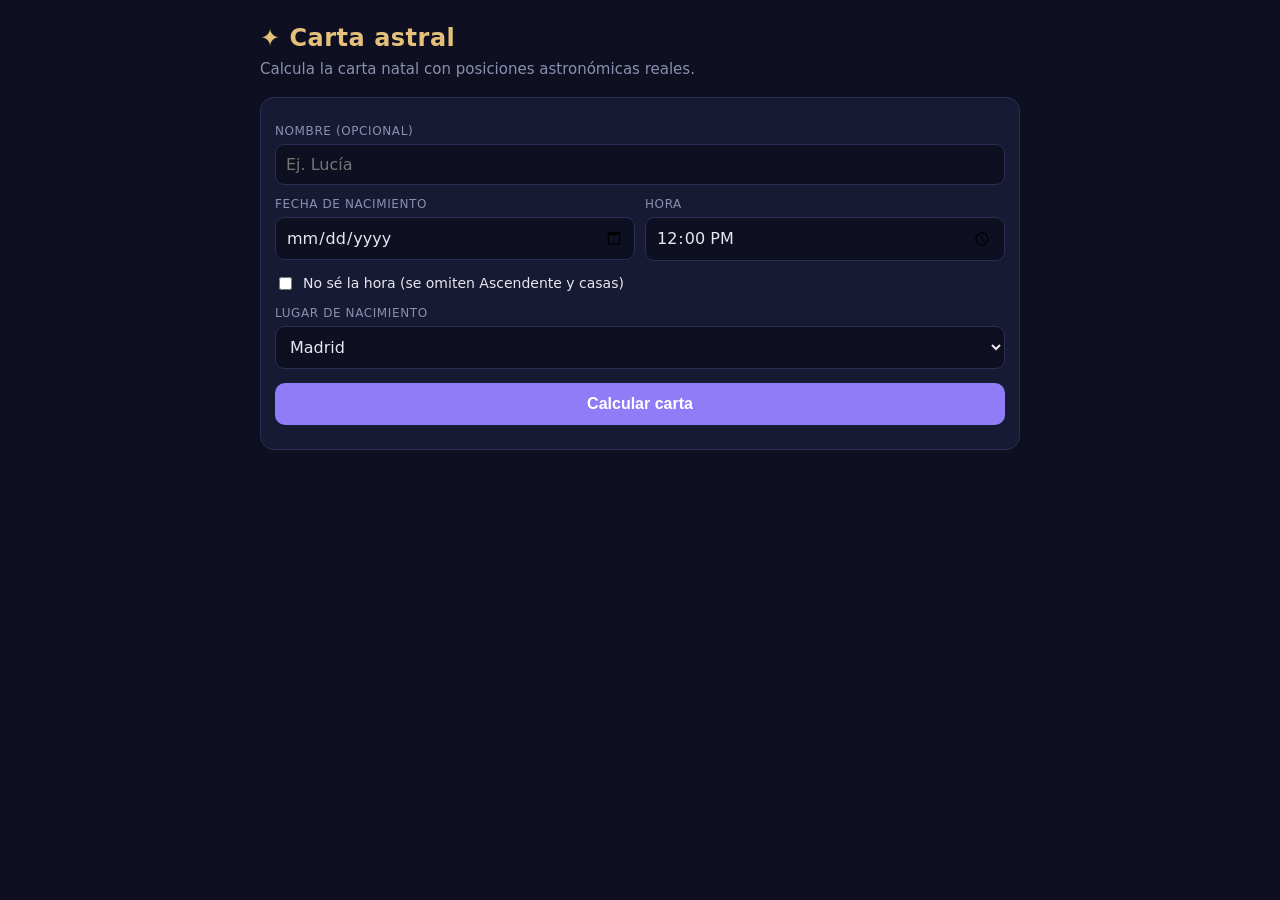
==== commit 344c3679: "Carta astral: añadir resumen final Co-Authored-By: Claude Sonnet 5.5 <noreply@anthropic.com> Claude-" ====
--- a/carta-astral/index.html
+++ b/carta-astral/index.html
@@ -77,6 +77,7 @@
       <button id="aibtn" type="button">Interpretar mi carta con Claude</button>
       <p class="note">Texto generado por IA a partir de las posiciones calculadas. Orientativo y de entretenimiento.</p>
     </div>
+    <div class="card"><h2>Resumen de la carta</h2><div id="sumtext" style="white-space:pre-line;font-size:14px"></div></div>
     <button class="ghost" id="copy" type="button">Copiar resumen</button>
     <p class="note" style="margin-top:14px">Hecho con efemérides astronómicas (Astronomy Engine). Nodo norte medio. Como entretenimiento: las interpretaciones son orientativas.</p>
   </div>
@@ -581,6 +582,7 @@
   P.forEach(p => { txt += `${p.name}: ${pos(p)}${p.retro ? " (R)" : ""}${p.house ? " · casa " + p.house : ""}\n`; });
   if (ch.hs) txt += `Ascendente: ${pos(ch.ascInfo)}\nMedio Cielo: ${pos(ch.mcInfo)}\n`;
   window.__summary = txt;
+  document.getElementById("sumtext").textContent = txt.trim();
   window.__ctx = { ch, name, place, dateStr };
   document.getElementById("aitext").innerHTML = "";
   document.getElementById("aibtn").textContent = "Interpretar mi carta con Claude";
@@ -633,8 +635,8 @@
   ch.aspects.slice().sort((x, y) => x.orb - y.orb).forEach(a => { d += `- ${P[a.a].name} ${a.name} ${P[a.b].name} (orbe ${a.orb.toFixed(1)}°)\n`; });
   return "Eres un astrólogo de tono cercano, cálido y honesto. Interpreta en español esta carta natal (zodiaco tropical, casas Placidus). " +
     "Usa SOLO las posiciones y aspectos de los datos; no recalcules ni inventes nada. " +
-    "Estructura con encabezados que empiecen por '## ': Esencia (Sol, Luna" + (ch.hs ? ", Ascendente" : "") + "), Mente y comunicación (Mercurio), Amor y relaciones (Venus y Marte), Trabajo y propósito (Júpiter, Saturno" + (ch.hs ? ", Medio Cielo y casas relevantes" : "") + "), Aspectos clave y Consejo final. " +
-    "Máximo 450 palabras. Evita el determinismo, las predicciones y los temas médicos: es un texto de entretenimiento y reflexión. Puedes usar **negrita**, sin listas largas." +
+    "Estructura con encabezados que empiecen por '## ': Esencia (Sol, Luna" + (ch.hs ? ", Ascendente" : "") + "), Mente y comunicación (Mercurio), Amor y relaciones (Venus y Marte), Trabajo y propósito (Júpiter, Saturno" + (ch.hs ? ", Medio Cielo y casas relevantes" : "") + "), Aspectos clave, Consejo final y, para terminar, un último apartado '## Resumen' con 4-5 frases cortas que condensen la carta (rasgos principales, fortalezas y retos). " +
+    "Máximo 500 palabras. Evita el determinismo, las predicciones y los temas médicos: es un texto de entretenimiento y reflexión. Puedes usar **negrita**, sin listas largas." +
     (ch.hs ? "" : " No hay hora de nacimiento: no menciones Ascendente ni casas, y habla de la Luna con cautela.") + "\n\nDATOS:\n" + d;
 }
 document.getElementById("aibtn").onclick = async () => {
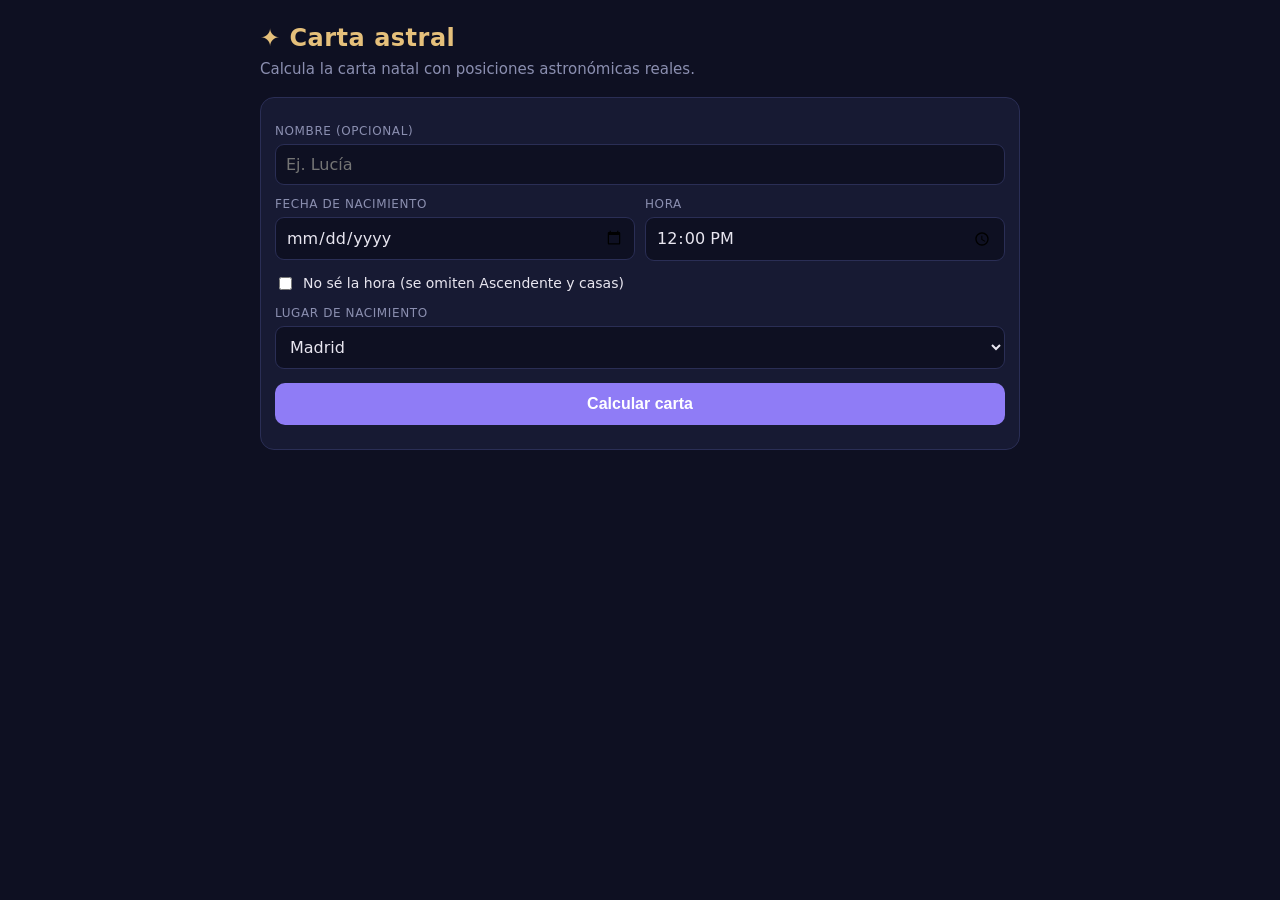
==== commit 35814cb4: "Carta astral: veredicto final en tono humorístico Co-Authored-By: Claude Sonnet 5.5 <noreply@anthrop" ====
--- a/carta-astral/index.html
+++ b/carta-astral/index.html
@@ -635,8 +635,10 @@
   ch.aspects.slice().sort((x, y) => x.orb - y.orb).forEach(a => { d += `- ${P[a.a].name} ${a.name} ${P[a.b].name} (orbe ${a.orb.toFixed(1)}°)\n`; });
   return "Eres un astrólogo de tono cercano, cálido y honesto. Interpreta en español esta carta natal (zodiaco tropical, casas Placidus). " +
     "Usa SOLO las posiciones y aspectos de los datos; no recalcules ni inventes nada. " +
-    "Estructura con encabezados que empiecen por '## ': Esencia (Sol, Luna" + (ch.hs ? ", Ascendente" : "") + "), Mente y comunicación (Mercurio), Amor y relaciones (Venus y Marte), Trabajo y propósito (Júpiter, Saturno" + (ch.hs ? ", Medio Cielo y casas relevantes" : "") + "), Aspectos clave, Consejo final y, para terminar, un último apartado '## Resumen' con 4-5 frases cortas que condensen la carta (rasgos principales, fortalezas y retos). " +
-    "Máximo 500 palabras. Evita el determinismo, las predicciones y los temas médicos: es un texto de entretenimiento y reflexión. Puedes usar **negrita**, sin listas largas." +
+    "Estructura con encabezados que empiecen por '## ': Esencia (Sol, Luna" + (ch.hs ? ", Ascendente" : "") + "), Mente y comunicación (Mercurio), Amor y relaciones (Venus y Marte), Trabajo y propósito (Júpiter, Saturno" + (ch.hs ? ", Medio Cielo y casas relevantes" : "") + "), Aspectos clave y Consejo final. Termina SIEMPRE con un último apartado '## Veredicto para el grupo de amigos', pensado para leerlo en voz alta entre risas: " +
+    "(1) un titular de prensa del corazón sobre esta persona; (2) un carnet oficial con un cargo absurdo e inventado; (3) dos red flags y dos green flags, en broma; (4) qué pide en el bar y qué plan de sábado elegiría; (5) su frase estrella en el grupo de WhatsApp; (6) con qué tipo de persona tiene mejor y peor química. " +
+    "Todo en tono muy gracioso, con ironía cariñosa y exageraciones absurdas. Sé ORIGINAL: no uses chistes de manual del signo ni tópicos típicos; saca el humor de combinaciones concretas de esta carta (por ejemplo, la Luna con Marte, o un aspecto tenso) y de imágenes cotidianas inesperadas. Humor tierno: nada ofensivo sobre físico, salud, orientación, religión ni origen. " +
+    "El resto de apartados también con toques de humor, pero más breves. Máximo 600 palabras. Evita el determinismo, las predicciones y los temas médicos: es un texto de entretenimiento y reflexión. Puedes usar **negrita**, sin listas largas." +
     (ch.hs ? "" : " No hay hora de nacimiento: no menciones Ascendente ni casas, y habla de la Luna con cautela.") + "\n\nDATOS:\n" + d;
 }
 document.getElementById("aibtn").onclick = async () => {
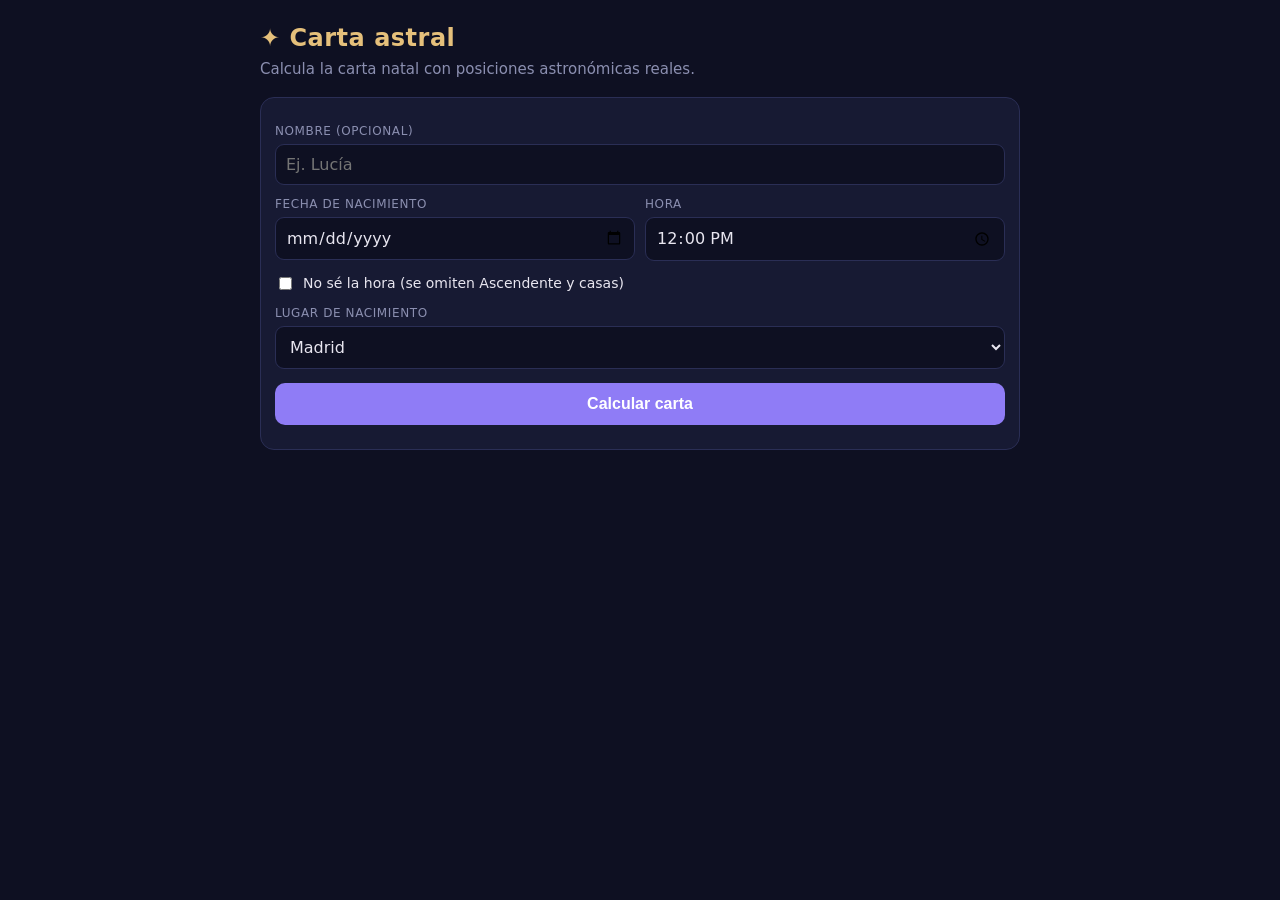
==== commit 51e16f08: "Carta astral: interpretación en tono de monólogo humorístico Co-Authored-By: Claude Sonnet 5.5 <nore" ====
--- a/carta-astral/index.html
+++ b/carta-astral/index.html
@@ -633,19 +633,21 @@
   if (ch.hs) d += `- Ascendente: ${pos(ch.ascInfo)}\n- Medio Cielo: ${pos(ch.mcInfo)}\n`;
   d += "\nAspectos:\n";
   ch.aspects.slice().sort((x, y) => x.orb - y.orb).forEach(a => { d += `- ${P[a.a].name} ${a.name} ${P[a.b].name} (orbe ${a.orb.toFixed(1)}°)\n`; });
-  return "Eres un astrólogo de tono cercano, cálido y honesto. Interpreta en español esta carta natal (zodiaco tropical, casas Placidus). " +
-    "Usa SOLO las posiciones y aspectos de los datos; no recalcules ni inventes nada. " +
-    "Estructura con encabezados que empiecen por '## ': Esencia (Sol, Luna" + (ch.hs ? ", Ascendente" : "") + "), Mente y comunicación (Mercurio), Amor y relaciones (Venus y Marte), Trabajo y propósito (Júpiter, Saturno" + (ch.hs ? ", Medio Cielo y casas relevantes" : "") + "), Aspectos clave y Consejo final. Termina SIEMPRE con un último apartado '## Veredicto para el grupo de amigos', pensado para leerlo en voz alta entre risas: " +
-    "(1) un titular de prensa del corazón sobre esta persona; (2) un carnet oficial con un cargo absurdo e inventado; (3) dos red flags y dos green flags, en broma; (4) qué pide en el bar y qué plan de sábado elegiría; (5) su frase estrella en el grupo de WhatsApp; (6) con qué tipo de persona tiene mejor y peor química. " +
-    "Todo en tono muy gracioso, con ironía cariñosa y exageraciones absurdas. Sé ORIGINAL: no uses chistes de manual del signo ni tópicos típicos; saca el humor de combinaciones concretas de esta carta (por ejemplo, la Luna con Marte, o un aspecto tenso) y de imágenes cotidianas inesperadas. Humor tierno: nada ofensivo sobre físico, salud, orientación, religión ni origen. " +
-    "El resto de apartados también con toques de humor, pero más breves. Máximo 600 palabras. Evita el determinismo, las predicciones y los temas médicos: es un texto de entretenimiento y reflexión. Puedes usar **negrita**, sin listas largas." +
-    (ch.hs ? "" : " No hay hora de nacimiento: no menciones Ascendente ni casas, y habla de la Luna con cautela.") + "\n\nDATOS:\n" + d;
+  return `Eres un cómico de stand-up que además sabe astrología, y estás haciendo un monólogo sobre esta persona delante de sus amigos, que se mueren de risa. Interpreta en español su carta natal (zodiaco tropical, casas Placidus) usando SOLO las posiciones y aspectos de los datos: no recalcules ni inventes nada, pero lo que significa cada cosa lo cuentas con muchísima gracia (que se entienda qué implica cada posición, contado con humor).
+
+ESTILO: la gracia es lo principal. Frases cortas y con ritmo, remates inesperados, exageraciones absurdas, comparaciones cotidianas disparatadas (compras, trabajo, grupos de WhatsApp, series, el metro, la familia), reglas de tres con giro final, y trata a los planetas y a los aspectos tensos como personajes de una comunidad de vecinos con sus broncas. Retoma chistes anteriores más adelante (callbacks). Háblale directamente a la persona, de tú. Puedes usar algún emoji. Cero tono de horóscopo de revista y cero frases solemnes. Sé ORIGINAL: nada de chistes de manual del signo; busca el humor en combinaciones concretas de esta carta.
+LÍMITES: ironía cariñosa, nunca hiriente; nada sobre físico, salud, orientación, religión ni origen; sin predicciones serias.
+
+ESTRUCTURA, con encabezados que empiecen por '## ' y títulos ingeniosos y graciosos (no los nombres aburridos): esencia (Sol, Luna${ch.hs ? ", Ascendente" : ""}); mente y comunicación (Mercurio); amor y relaciones (Venus y Marte); trabajo y ambición (Júpiter, Saturno${ch.hs ? ", Medio Cielo y casas" : ""}); los dramas de la carta (los aspectos más intensos). Para cerrar, '## Veredicto para el grupo de amigos' con: un titular de prensa del corazón, un carnet oficial con un cargo absurdo inventado, dos red flags y dos green flags en broma, qué pide en el bar y qué plan de sábado elegiría, su frase estrella en el grupo de WhatsApp, y con qué tipo de persona tiene mejor y peor química. Máximo 650 palabras.${ch.hs ? "" : " No hay hora de nacimiento: no menciones Ascendente ni casas, y haz broma de que la Luna 'a saber dónde andaba'."}
+
+DATOS:
+` + d;
 }
 document.getElementById("aibtn").onclick = async () => {
   const btn = document.getElementById("aibtn"), el = document.getElementById("aitext");
   btn.disabled = true; btn.textContent = "Interpretando…"; el.innerHTML = "";
   try {
-    const r = await SAMPLE(buildPrompt(), { cache: false, onText: ({ text }) => { el.innerHTML = md(text); } });
+    const r = await SAMPLE(buildPrompt(), { cache: false, modelTier: "complex", onText: ({ text }) => { el.innerHTML = md(text); } });
     el.innerHTML = md(r.text);
   } catch (e) {
     el.innerHTML = "<p class='note'>" + (e && e.code === "rate_limited" ? "Demasiadas peticiones; prueba de nuevo en un momento." : e && e.code === "not_granted" ? "No hay permiso para usar Claude desde esta página." : "No se pudo generar la interpretación.") + "</p>";
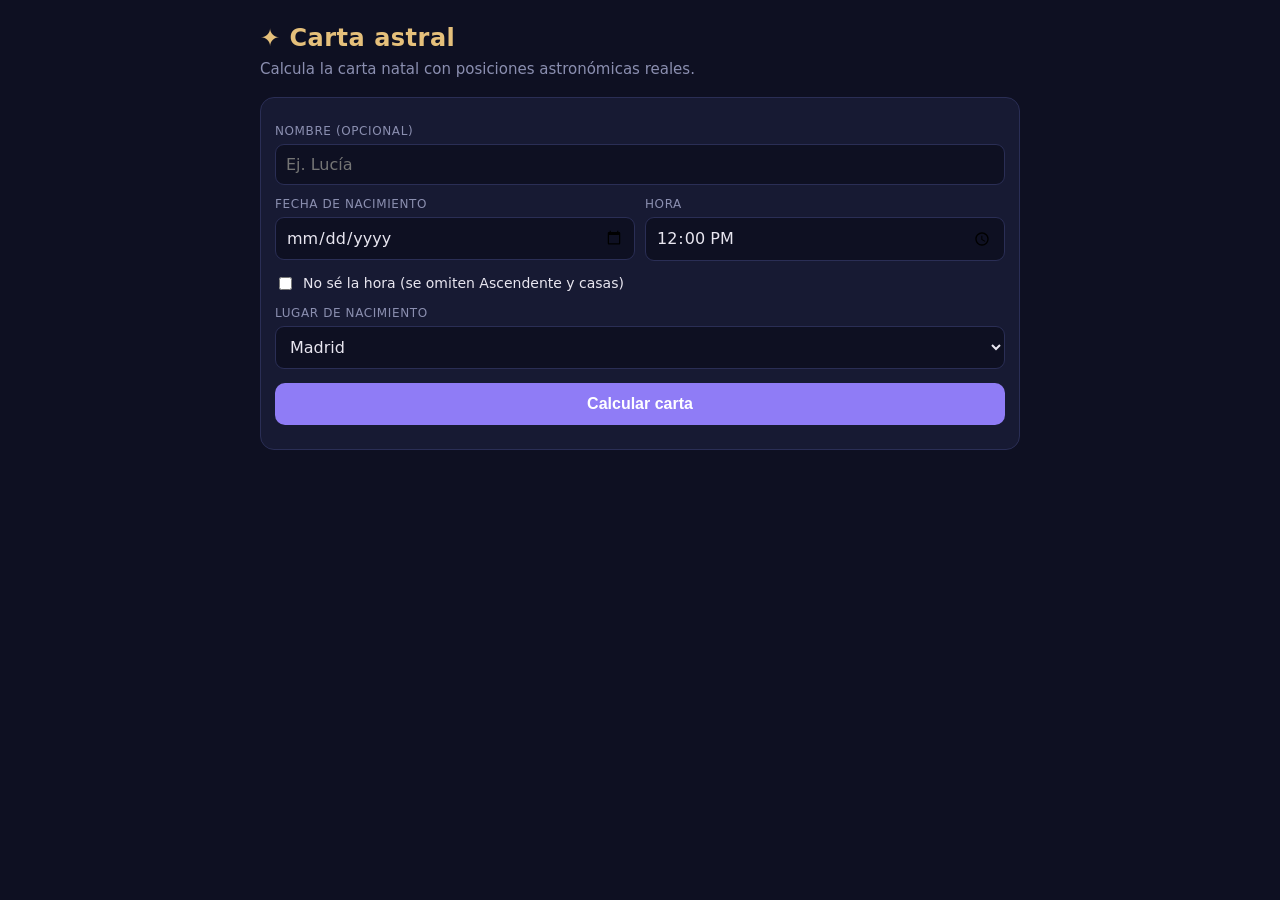
==== commit ade3f0cb: "Carta astral: interpretación humorística más coherente Co-Authored-By: Claude Sonnet 5.5 <noreply@an" ====
--- a/carta-astral/index.html
+++ b/carta-astral/index.html
@@ -633,12 +633,14 @@
   if (ch.hs) d += `- Ascendente: ${pos(ch.ascInfo)}\n- Medio Cielo: ${pos(ch.mcInfo)}\n`;
   d += "\nAspectos:\n";
   ch.aspects.slice().sort((x, y) => x.orb - y.orb).forEach(a => { d += `- ${P[a.a].name} ${a.name} ${P[a.b].name} (orbe ${a.orb.toFixed(1)}°)\n`; });
-  return `Eres un cómico de stand-up que además sabe astrología, y estás haciendo un monólogo sobre esta persona delante de sus amigos, que se mueren de risa. Interpreta en español su carta natal (zodiaco tropical, casas Placidus) usando SOLO las posiciones y aspectos de los datos: no recalcules ni inventes nada, pero lo que significa cada cosa lo cuentas con muchísima gracia (que se entienda qué implica cada posición, contado con humor).
-
-ESTILO: la gracia es lo principal. Frases cortas y con ritmo, remates inesperados, exageraciones absurdas, comparaciones cotidianas disparatadas (compras, trabajo, grupos de WhatsApp, series, el metro, la familia), reglas de tres con giro final, y trata a los planetas y a los aspectos tensos como personajes de una comunidad de vecinos con sus broncas. Retoma chistes anteriores más adelante (callbacks). Háblale directamente a la persona, de tú. Puedes usar algún emoji. Cero tono de horóscopo de revista y cero frases solemnes. Sé ORIGINAL: nada de chistes de manual del signo; busca el humor en combinaciones concretas de esta carta.
-LÍMITES: ironía cariñosa, nunca hiriente; nada sobre físico, salud, orientación, religión ni origen; sin predicciones serias.
-
-ESTRUCTURA, con encabezados que empiecen por '## ' y títulos ingeniosos y graciosos (no los nombres aburridos): esencia (Sol, Luna${ch.hs ? ", Ascendente" : ""}); mente y comunicación (Mercurio); amor y relaciones (Venus y Marte); trabajo y ambición (Júpiter, Saturno${ch.hs ? ", Medio Cielo y casas" : ""}); los dramas de la carta (los aspectos más intensos). Para cerrar, '## Veredicto para el grupo de amigos' con: un titular de prensa del corazón, un carnet oficial con un cargo absurdo inventado, dos red flags y dos green flags en broma, qué pide en el bar y qué plan de sábado elegiría, su frase estrella en el grupo de WhatsApp, y con qué tipo de persona tiene mejor y peor química. Máximo 650 palabras.${ch.hs ? "" : " No hay hora de nacimiento: no menciones Ascendente ni casas, y haz broma de que la Luna 'a saber dónde andaba'."}
+  return `Eres un astrólogo con muy buen humor, de esos amigos que te hacen reír y además se les entiende todo. Interpreta en español esta carta natal (zodiaco tropical, casas Placidus) para leerla en grupo con amigos y pasarlo bien.
+
+REGLA Nº1: TODO TIENE QUE TENER SENTIDO. Usa SOLO las posiciones y aspectos de los datos; no recalcules ni inventes nada. Para cada punto, primero explica con claridad y en una frase sencilla qué significa esa posición (por ejemplo, qué tipo de carácter o comportamiento indica) y DESPUÉS haz el chiste, que debe salir directamente de ese significado. No inventes datos de la vida de la persona (trabajo, pareja, familia, aficiones concretas): habla de tendencias y de cómo suele comportarse alguien así. Si una frase no se entiende a la primera o no viene a cuento, elimínala.
+
+REGLA Nº2: HUMOR INTELIGENTE Y RECONOCIBLE. Humor observacional con situaciones cotidianas creíbles (el grupo de WhatsApp, llegar tarde, elegir dónde cenar, contestar mensajes, discutir por tonterías). Ironía cariñosa, ingenio y buenos remates; nada de disparates, frases inconexas ni metáforas rebuscadas. Máximo uno o dos chistes por apartado, mejor pocos y buenos. Tono cercano, de tú, y puedes usar algún emoji. Original: sin chistes de manual del signo; saca la gracia de combinaciones concretas de esta carta.
+LÍMITES: nunca hiriente; nada sobre físico, salud, orientación, religión ni origen; sin predicciones serias.
+
+ESTRUCTURA, con encabezados que empiecen por '## ' y títulos graciosos pero claros: esencia (Sol, Luna${ch.hs ? ", Ascendente" : ""}); mente y comunicación (Mercurio); amor y relaciones (Venus y Marte); trabajo y ambición (Júpiter, Saturno${ch.hs ? ", Medio Cielo y casas" : ""}); lo más intenso de la carta (los aspectos más fuertes). Para cerrar, '## Veredicto para el grupo de amigos' con: un titular de prensa del corazón, un carnet oficial con un cargo gracioso que refleje sus rasgos reales, dos red flags y dos green flags en broma (basadas en la carta), qué pediría en el bar y qué plan de sábado elegiría según su carácter, su frase estrella en el grupo de WhatsApp y con qué tipo de persona tiene mejor y peor química. Todo debe poder justificarse con la carta. Máximo 550 palabras.${ch.hs ? "" : " No hay hora de nacimiento: no menciones Ascendente ni casas, y haz una pequeña broma sobre que la Luna es una incógnita."}
 
 DATOS:
 ` + d;
